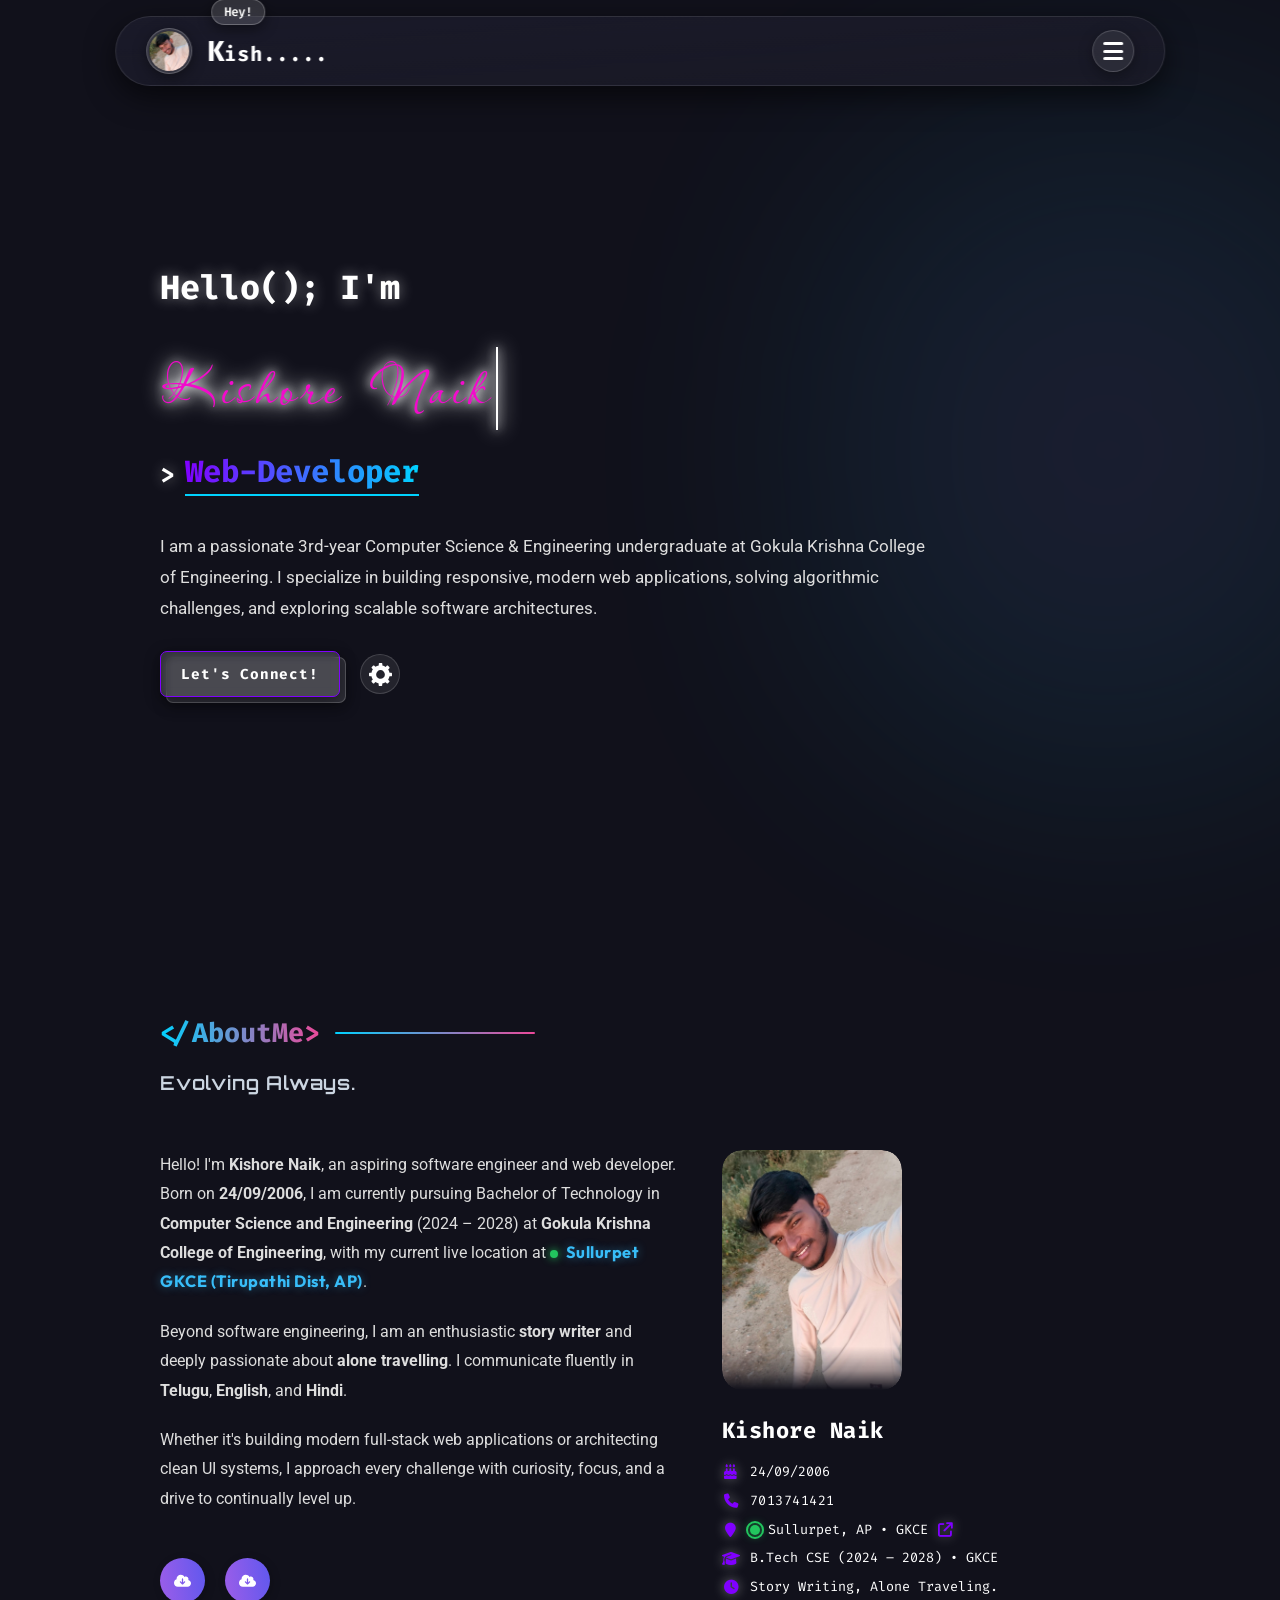
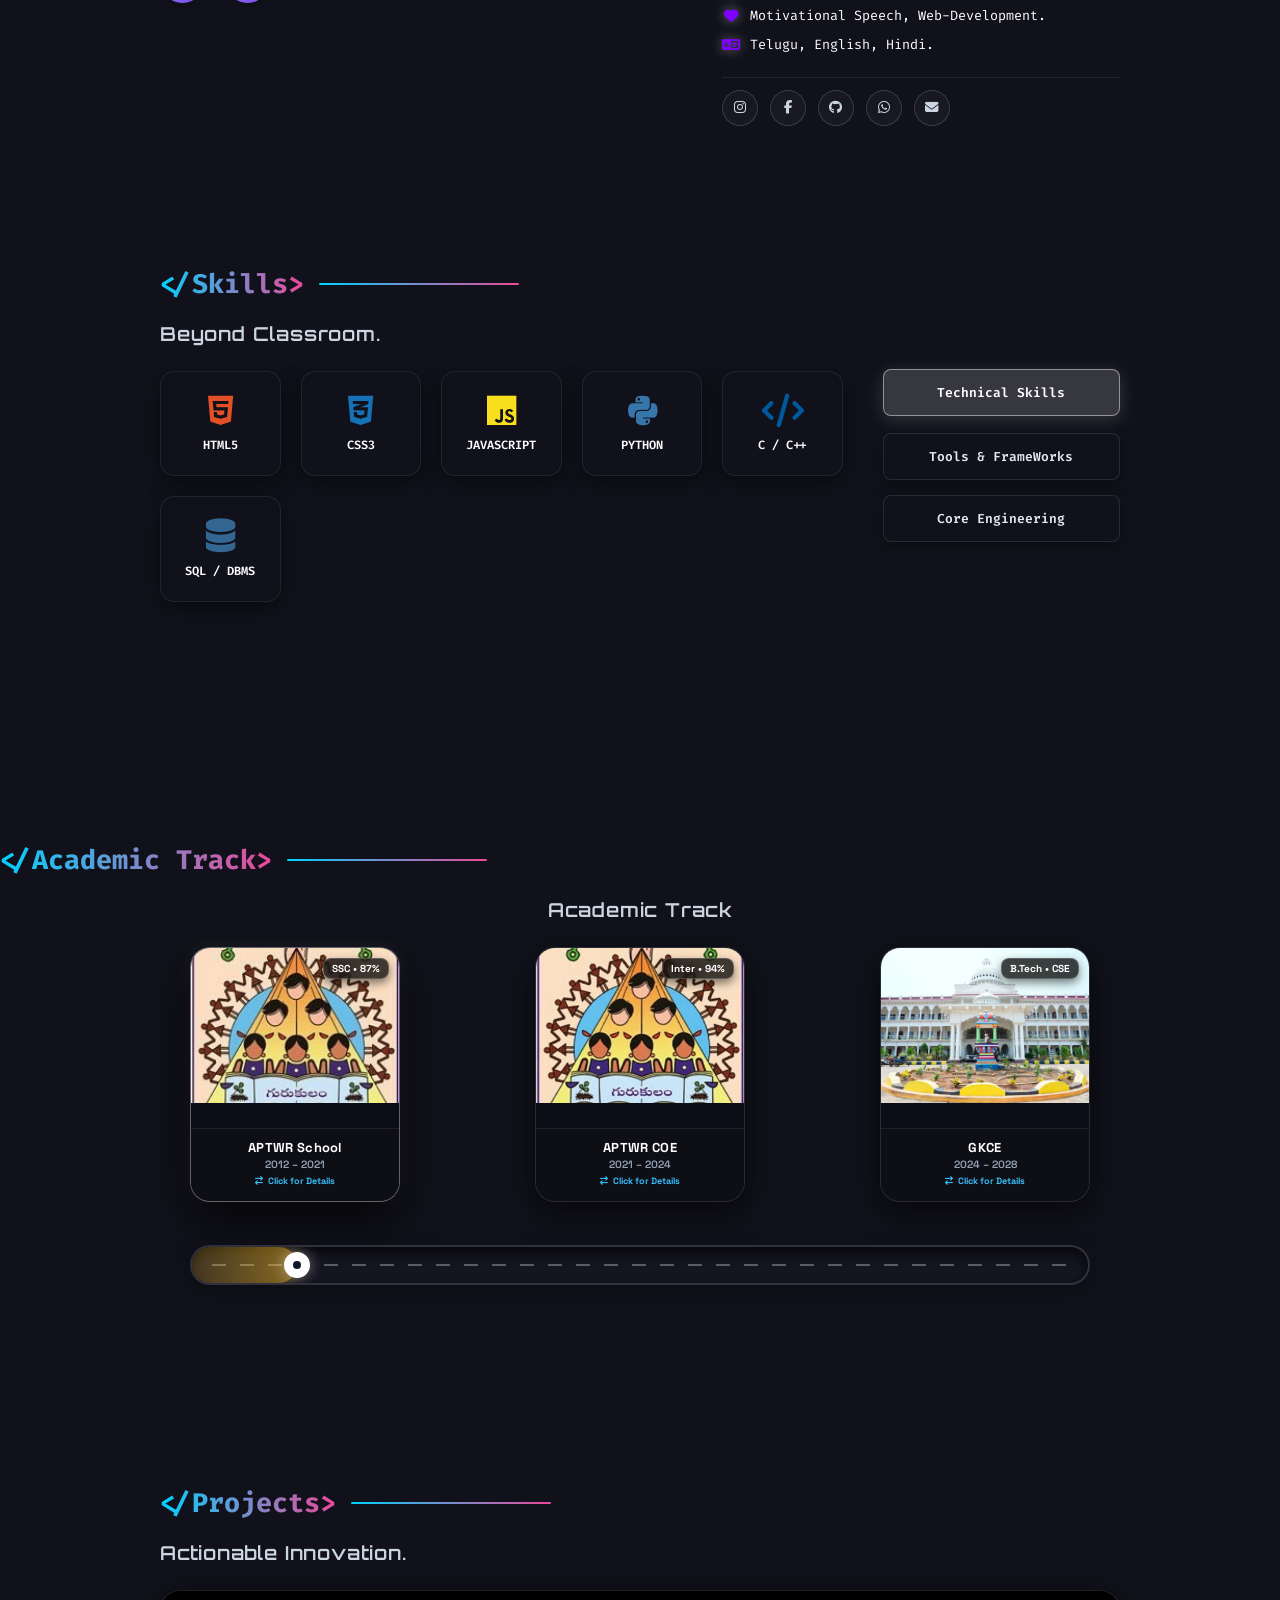
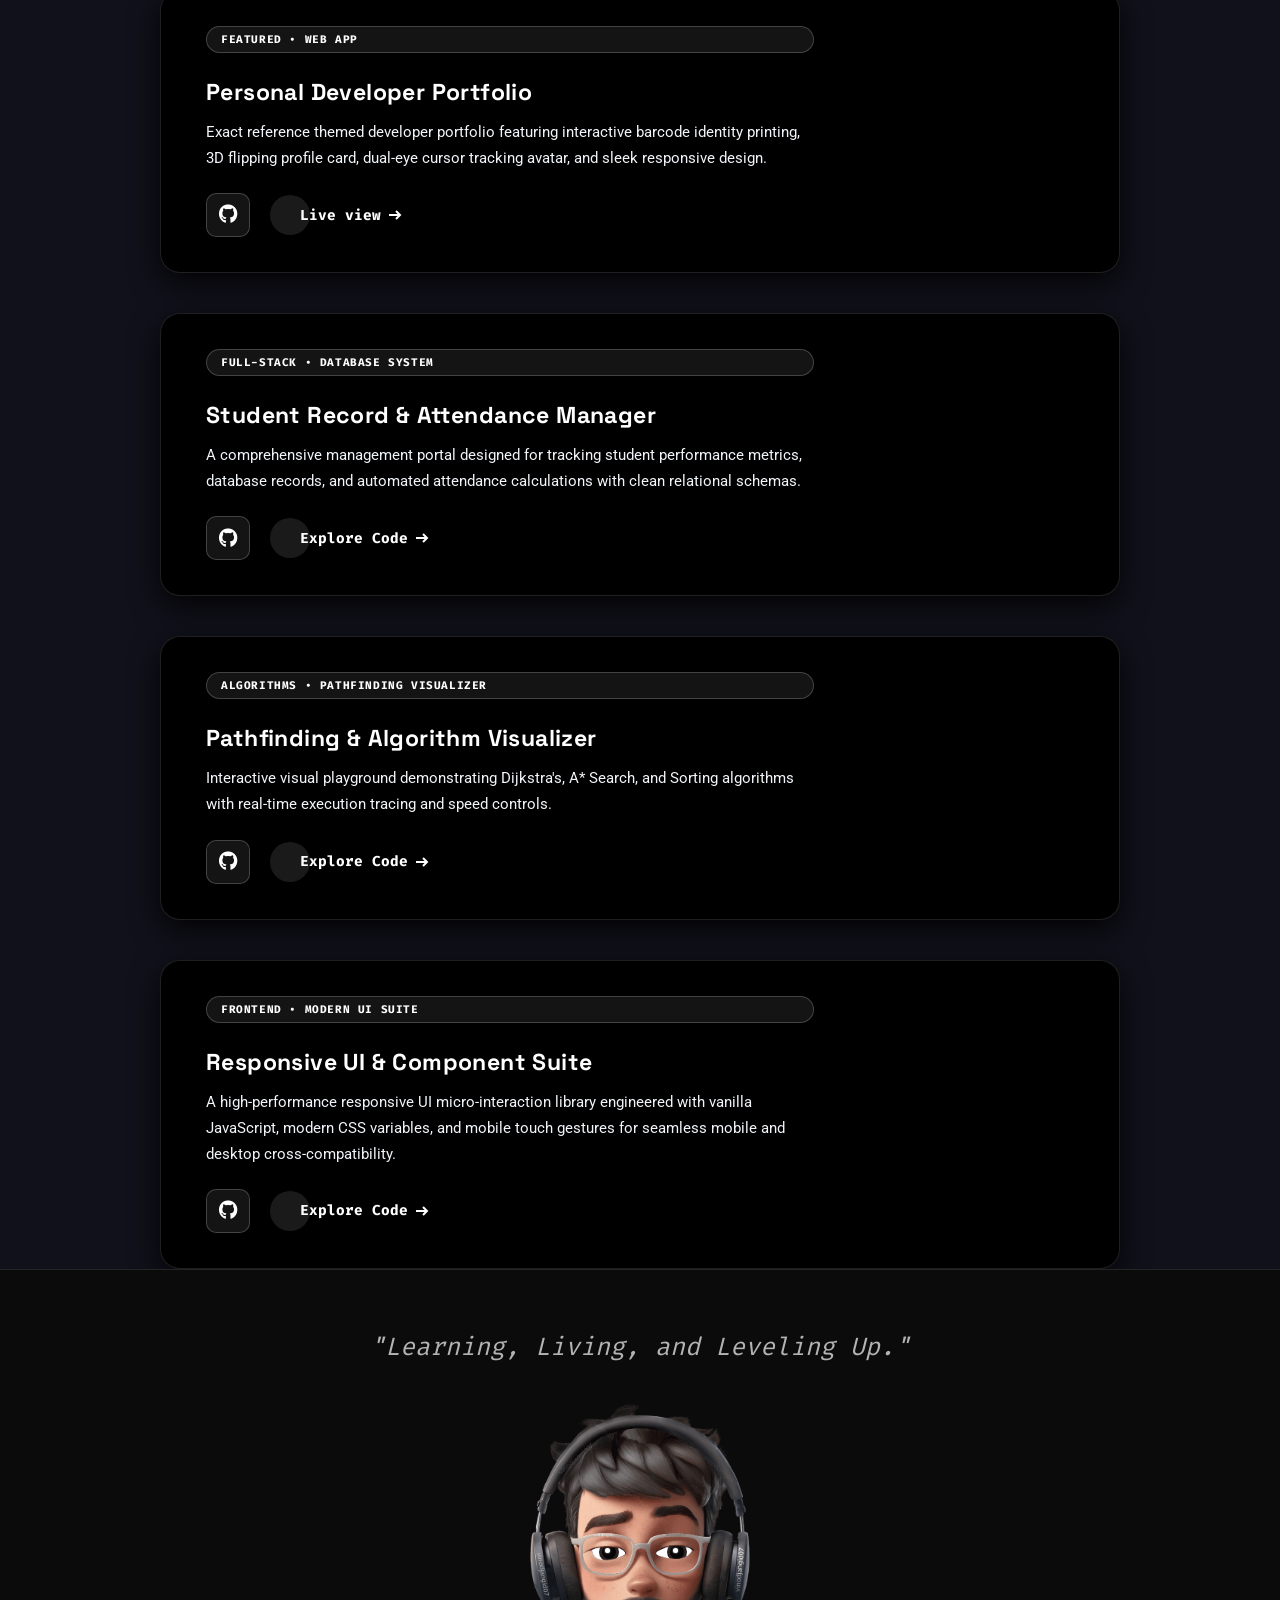
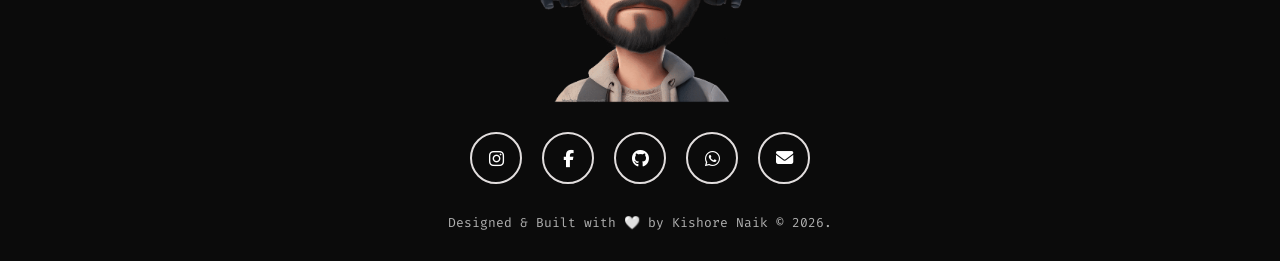
==== index.html @ 38b94d2c "fix: update Instagram handle and link to @kishorena1k" ====
<!DOCTYPE html>
<html lang="en">

<head>
  <meta charset="UTF-8">
  <meta http-equiv="X-UA-Compatible" content="IE=edge">
  <meta name="viewport" content="width=device-width, initial-scale=1.0">
  <title>Kishore | Portfolio</title>
  <meta name="description"
    content="Personal portfolio of Kishore Naik, 3rd Year B.Tech Computer Science & Engineering student at Gokula Krishna College of Engineering.">
  <meta name="author" content="Kishore Naik">
  <meta name="theme-color" content="#11111b">
  <meta name="msapplication-TileColor" content="#11111b">
  <meta name="msapplication-TileImage" content="assets/images/favicon-192x192.png">

  <!-- Mobile Home Screen & Web App Capabilities (iOS & Android) -->
  <meta name="apple-mobile-web-app-capable" content="yes">
  <meta name="apple-mobile-web-app-status-bar-style" content="black-translucent">
  <meta name="apple-mobile-web-app-title" content="Kishore">
  <meta name="mobile-web-app-capable" content="yes">
  <meta name="application-name" content="Kishore Naik">

  <!-- Full-Photo Favicon Suite & Web App Manifest -->
  <link rel="manifest" href="site.webmanifest">
  <link rel="icon" type="image/svg+xml" href="assets/images/favicon.svg?v=5.0">
  <link rel="icon" type="image/png" sizes="512x512" href="assets/images/favicon-512x512.png?v=5.0">
  <link rel="icon" type="image/png" sizes="192x192" href="assets/images/favicon-192x192.png?v=5.0">
  <link rel="icon" type="image/png" sizes="32x32" href="assets/images/favicon-32x32.png?v=5.0">
  <link rel="icon" type="image/png" sizes="16x16" href="assets/images/favicon-16x16.png?v=5.0">
  <link rel="apple-touch-icon" sizes="180x180" href="assets/images/apple-touch-icon.png?v=5.0">
  <link rel="apple-touch-icon-precomposed" href="assets/images/apple-touch-icon.png?v=5.0">
  <link rel="shortcut icon" href="favicon.ico?v=5.0">

  <!-- AOS (Animation On Scroll) CDN -->
  <link rel="stylesheet" href="https://unpkg.com/aos@next/dist/aos.css" />

  <!-- Google Fonts: Passions Conflict (Signature font), Fira Code, Orbitron, Roboto, Plus Jakarta Sans, Outfit, Space Grotesk -->
  <link rel="preconnect" href="https://fonts.googleapis.com">
  <link rel="preconnect" href="https://fonts.gstatic.com" crossorigin>
  <link
    href="https://fonts.googleapis.com/css2?family=Passions+Conflict&family=Fira+Code:wght@300;400;500;600;700&family=Orbitron:wght@500;700;800;900&family=Outfit:wght@400;500;600;700;800&family=Plus+Jakarta+Sans:wght@400;500;600;700;800&family=Roboto:wght@300;400;500;700&family=Space+Grotesk:wght@500;600;700;800&display=swap"
    rel="stylesheet">

  <!-- Font Awesome 6 Icons -->
  <link rel="stylesheet" href="https://cdnjs.cloudflare.com/ajax/libs/font-awesome/6.5.1/css/all.min.css"
    integrity="sha512-DTOQO9RWCH3ppGqcWaEA1BIZOC6xxalwEsw9c2QQeAIftl+Vegovlnee1c9QX4TctnWMn13TZye+giMm8e2LwA=="
    crossorigin="anonymous" referrerpolicy="no-referrer" />

  <!-- Main Stylesheet (Black Theme & Exact Animations) -->
  <link rel="stylesheet" href="css/style.css?v=3.5">
</head>

<body class="body">

  <!-- Ambient Light Blob -->
  <div class="blob"></div>

  <!-- ===================================================================
       1. HEADER & CAPSULE NAVBAR (Exact Reference Design)
       =================================================================== -->
  <header>
    <div class="navbar" id="navbar">
      <!-- Animated "Hey!" Badge -->
      <div class="hey">Hey!</div>

      <a href="#home" class="brand-wrapper" aria-label="Kishore Logo">
        <!-- Avatar Peek -->
        <div class="logo" tabindex="0">
          <div class="logo-top">
            <img src="assets/images/profile.jpg" onerror="this.onerror=null; this.src='assets/images/profile.svg'"
              alt="Kishore Naik" id="nav-avatar" />
          </div>
        </div>
        <!-- Exact Logo Typography: Kish..... -->
        <div class="kis">
          <big>K</big><small>ish.....</small>
        </div>
      </a>

      <!-- 3-Line Menu Option in Navbar (Click to Show Floating Options) -->
      <div class="nav-menu-btn" id="nav-menu-toggle" onclick="hamburgerMenu(event)" title="Open Navigation Menu"
        aria-label="Open Navigation Menu">
        <span></span>
        <span></span>
        <span></span>
      </div>
    </div>
  </header>

  <!-- Floating Mobile Navigation Menu & Backdrop -->
  <div class="mobile-nav-backdrop" id="mobile-nav-backdrop" onclick="hidemenubyli()"></div>
  <div class="mobiletogglemenu" id="mobiletogglemenu">
    <div class="floating-menu-card">
      <div class="floating-menu-header">
        <span class="floating-menu-pill"><i class="fa-solid fa-compass"></i> Quick Navigation</span>
        <button class="floating-close-btn" onclick="hidemenubyli()" aria-label="Close menu">&times;</button>
      </div>
      <ul class="mobile-navbar-tabs-ul" id="mobile-ul">
        <li class="mobile-navbar-tabs-li home activeThismobiletab" onclick="hidemenubyli()">
          <a href="#home">
            <span class="nav-item-icon"><i class="fa-solid fa-house"></i></span>
            <span class="nav-item-label">&#60;/Home&#62;</span>
          </a>
        </li>
        <li class="mobile-navbar-tabs-li about" onclick="hidemenubyli()">
          <a href="#about">
            <span class="nav-item-icon"><i class="fa-solid fa-user-astronaut"></i></span>
            <span class="nav-item-label">&#60;/About Me&#62;</span>
          </a>
        </li>
        <li class="mobile-navbar-tabs-li skills" onclick="hidemenubyli()">
          <a href="#skills">
            <span class="nav-item-icon"><i class="fa-solid fa-code"></i></span>
            <span class="nav-item-label">&#60;/Skills&#62;</span>
          </a>
        </li>
        <li class="mobile-navbar-tabs-li education" onclick="hidemenubyli()">
          <a href="#education">
            <span class="nav-item-icon"><i class="fa-solid fa-graduation-cap"></i></span>
            <span class="nav-item-label">&#60;/Academic Track&#62;</span>
          </a>
        </li>
        <li class="mobile-navbar-tabs-li projects" onclick="hidemenubyli()">
          <a href="#projects">
            <span class="nav-item-icon"><i class="fa-solid fa-laptop-code"></i></span>
            <span class="nav-item-label">&#60;/Projects&#62;</span>
          </a>
        </li>
      </ul>
    </div>
  </div>

  <!-- ===================================================================
       2. HERO SECTION & EXACT REFERENCE BARCODE PRINTING ANIMATION
       =================================================================== -->
  <main class="main">
    <section class="landing-page-container" id="home">
      <div class="text-content">
        <!-- Bouncy Jello Greeting -->
        <article id="hello-friend" data-aos="fade-up" data-aos-delay="0">
          <p class="jello">H</p>
          <p class="jello">e</p>
          <p class="jello">l</p>
          <p class="jello">l</p>
          <p class="jello">o</p>
          <p class="jello">(</p>
          <p class="jello">)</p>
          <p class="jello">;</p>
          &nbsp;
          <p class="jello">I</p>
          <p class="jello">'</p>
          <p class="jello">m</p>
        </article>

        <!-- AUTHENTIC HANDWRITTEN SIGNATURE PRINTING: "Kishore Naik" (No Barcode, Exact Glowing Style) -->
        <div class="signature-container immage-container" data-aos="fade-up" data-aos-delay="200" id="barcode-box"
          onclick="replaySignatureAnimation()" title="Click to replay signature printing">
          <div class="textt" id="barcode-print-text" data-text="Kishore Naik">Kishore Naik</div>
        </div>

        <!-- Dynamic Role Subtitle (Redundant name below barcode removed) -->
        <div class="role-subtitle-wrap" data-aos="fade-up" data-aos-delay="400">
          <span class="jello"
            style="font-family: 'Fira Code'; font-size: 2.6rem; font-weight: 700; color: var(--color-purple);">&gt;</span>
          <span id="typing-animation"></span>
        </div>

        <!-- Description Paragraph -->
        <p id="info-para" data-aos="fade-up" data-aos-delay="500">
          I am a passionate 3rd-year Computer Science &amp; Engineering undergraduate at Gokula Krishna College of
          Engineering.
          I specialize in building responsive, modern web applications, solving algorithmic challenges, and exploring
          scalable software architectures.
        </p>

        <!-- Action Row: Connect Button with Quick Connect Card & Exact Reference Setting Theme Toggle -->
        <div class="contact-btn-div" data-aos="fade-up" data-aos-delay="650">
          <div class="connect-action-wrapper" id="connect-wrapper">
            <button class="letsTalkBtn" id="letsTalkBtn" onclick="toggleConnectPopover(event)" aria-expanded="false"
              title="Let's Connect!">
              <p class="letsTalkBtn-text">Let's Connect!</p>
              <span class="letsTalkBtn-BG"></span>
            </button>

            <!-- Small Best Connect Card (Opens Right on Let's Connect) -->
            <div class="connect-popover-card" id="connect-popover" onclick="event.stopPropagation()">
              <div class="popover-header">
                <span class="popover-title"><i class="fa-solid fa-paper-plane"></i> Let's Connect</span>
                <span class="popover-close-btn" onclick="closeConnectPopover(event)" title="Close">&times;</span>
              </div>
              <div class="popover-links-grid">
                <a href="https://wa.me/917013741421" target="_blank" rel="noopener noreferrer"
                  class="popover-link-item link-whatsapp" title="WhatsApp: +91 7013741421">
                  <i class="fa-brands fa-whatsapp"></i>
                  <span>WhatsApp</span>
                </a>
                <a href="https://instagram.com/kishorena1k" target="_blank" rel="noopener noreferrer"
                  class="popover-link-item link-instagram" title="Instagram: @kishorena1k">
                  <i class="fa-brands fa-instagram"></i>
                  <span>Instagram</span>
                </a>
                <a href="mailto:kishorenaik2k06@gmail.com" class="popover-link-item link-email"
                  title="Email: kishorenaik2k06@gmail.com">
                  <i class="fa-solid fa-envelope"></i>
                  <span>Email</span>
                </a>
                <a href="https://github.com/kishorenaikb" target="_blank" rel="noopener noreferrer"
                  class="popover-link-item link-github" title="GitHub: kishorenaikb">
                  <i class="fa-brands fa-github"></i>
                  <span>GitHub</span>
                </a>
                <a href="tel:7013741421" class="popover-link-item link-call" title="Call: +91 7013741421">
                  <i class="fa-solid fa-phone"></i>
                  <span>Call</span>
                </a>
                <a href="https://facebook.com/1tsk1shorena1k" target="_blank" rel="noopener noreferrer"
                  class="popover-link-item link-facebook" title="Facebook: 1tsk1shorena1k">
                  <i class="fa-brands fa-facebook-f"></i>
                  <span>Facebook</span>
                </a>
              </div>
            </div>
          </div>

          <!-- Exact Reference Site Setting Container -->
          <div class="setting-container" id="setting-container">
            <input type="checkbox" id="switchforsetting" onclick="settingtoggle()" />

            <label for="switchforsetting" class="needtobeinvert" id="labelforsetting" tabindex="0"
              aria-label="Settings for appearance" title="Settings"></label>

            <!-- Small Moon Icon (White Theme Toggle Button) -->
            <div class="visualmodetogglebuttoncontainer" id="visualmodetogglebuttoncontainer">
              <input type="checkbox" id="switchforvisualmode" onclick="visualmode()" />
              <label for="switchforvisualmode" id="labelforvisualmode" tabindex="0" aria-label="Switch White Theme"
                title="Toggle White Theme"></label>
            </div>
          </div>
        </div>
      </div>
    </section>

    <!-- ===================================================================
         3. ABOUT ME & NATURAL BORDERLESS PROFILE SHOWCASE (MIXED WITH THEME)
         =================================================================== -->
    <section class="about-section-container" id="about" data-aos="fade-up">
      <div class="about-section">
        <div class="section-heading">
          <h2 class="section-heading-article">&#60;/AboutMe&#62;</h2>
          <p class="sectionHeadingP"></p>
        </div>
        <h1 class="big">Evolving Always.</h1>

        <div class="info-dp-section">
          <!-- Left Bio -->
          <div class="about-info">
            <p>
              Hello! I'm <strong>Kishore Naik</strong>, an aspiring software engineer and web developer. Born on
              <strong>24/09/2006</strong>, I am currently pursuing Bachelor of Technology in <strong>Computer Science
                and
                Engineering</strong> (2024 &ndash; 2028)
              at <strong>Gokula Krishna College of Engineering</strong>, with my current live location at <strong
                class="edu-loc-text"><span class="live-pulse-dot-inline" title="Live College Location"></span> Sullurpet
                GKCE (Tirupathi Dist, AP)</strong>.
            </p>
            <p>
              Beyond software engineering, I am an enthusiastic <strong>story writer</strong> and deeply passionate
              about <strong>alone travelling</strong>.
              I communicate fluently in <strong>Telugu</strong>, <strong>English</strong>, and <strong>Hindi</strong>.
            </p>
            <p>
              Whether it's building modern full-stack web applications or architecting clean UI systems, I approach
              every challenge with
              curiosity, focus, and a drive to continually level up.
            </p>

            <!-- Expanding Resume & A Tale Action Buttons Group -->
            <div class="resume-btns-group">
              <!-- Exact Expanding Resume Button -->
              <button class="resume-btn" id="resume-btn" onclick="openResume()" title="View Kishore's Resume">
                <div class="sign">
                  <svg viewBox="0 0 640 512">
                    <path
                      d="M144 480C64.5 480 0 415.5 0 336c0-62.8 40.2-116.2 96.2-135.9c-.1-2.7-.2-5.4-.2-8.1c0-88.4 71.6-160 160-160c59.3 0 111 32.2 138.7 80.2C409.9 102 428.3 96 448 96c53 0 96 43 96 96c0 12.2-2.3 23.8-6.4 34.6C596 238.4 640 290.1 640 352c0 70.7-57.3 128-128 128H144zm79-167l80 80c9.4 9.4 24.6 9.4 33.9 0l80-80c9.4-9.4 9.4-24.6 0-33.9s-24.6-9.4-33.9 0l-39 39V184c0-13.3-10.7-24-24-24s-24 10.7-24 24V318.1l-39-39c-9.4-9.4-24.6-9.4-33.9 0s-9.4 24.6 0 33.9z" />
                  </svg>
                </div>
                <div class="text">Resume</div>
              </button>

              <!-- Exact Expanding A Tale Button (Exact Same Reference Shape, Gradient & Interaction) -->
              <button class="resume-btn tale-btn" id="tale-btn" onclick="openTaleModal(event)"
                title="Read A Tale by Kishore Naik">
                <div class="sign">
                  <svg viewBox="0 0 640 512">
                    <path
                      d="M144 480C64.5 480 0 415.5 0 336c0-62.8 40.2-116.2 96.2-135.9c-.1-2.7-.2-5.4-.2-8.1c0-88.4 71.6-160 160-160c59.3 0 111 32.2 138.7 80.2C409.9 102 428.3 96 448 96c53 0 96 43 96 96c0 12.2-2.3 23.8-6.4 34.6C596 238.4 640 290.1 640 352c0 70.7-57.3 128-128 128H144zm79-167l80 80c9.4 9.4 24.6 9.4 33.9 0l80-80c9.4-9.4 9.4-24.6 0-33.9s-24.6-9.4-33.9 0l-39 39V184c0-13.3-10.7-24-24-24s-24 10.7-24 24V318.1l-39-39c-9.4-9.4-24.6-9.4-33.9 0s-9.4 24.6 0 33.9z" />
                  </svg>
                </div>
                <div class="text">A Tale</div>
              </button>
            </div>
          </div>

          <!-- Theme-Mixed Profile Showcase (Natural photo, no side boxes, clean rows without cards) -->
          <div class="theme-profile-wrap" data-aos="fade-up">
            <!-- Avatar DP without side boxes -->
            <div class="dp">
              <img src="assets/images/profile.jpg" onerror="this.onerror=null; this.src='assets/images/profile.svg'"
                alt="Kishore Naik" />
            </div>

            <div class="member-info profile-info-content">
              <h3 class="profile-name">Kishore Naik</h3>

              <!-- Profile Details List: Exact Same Structure as Reference Site (.prof ul li) -->
              <div class="prof">
                <ul>
                  <li>
                    <i class="fa fa-birthday-cake"></i>
                    <span>24/09/2006</span>
                  </li>
                  <li>
                    <i class="fa fa-phone"></i>
                    <a href="tel:7013741421" class="phone-link" title="Call Kishore Naik">7013741421</a>
                  </li>
                  <li>
                    <i class="fa fa-map-marker"></i>
                    <a href="https://maps.google.com/?q=Gokula+Krishna+College+of+Engineering+Sullurpet" target="_blank"
                      rel="noopener noreferrer" class="live-loc-link"
                      title="Open Gokula Krishna College of Engineering live location on Google Maps">
                      <span class="live-pulse-dot" title="Live College Location"></span>
                      Sullurpet, AP &bull; GKCE
                      <i class="fa-solid fa-arrow-up-right-from-square live-map-icon"></i>
                    </a>
                  </li>
                  <li>
                    <i class="fa fa-graduation-cap"></i>
                    <span>B.Tech CSE (2024 &ndash; 2028) &bull; GKCE</span>
                  </li>
                  <li>
                    <i class="fa fa-clock"></i>
                    <span>Story Writing, Alone Traveling.</span>
                  </li>
                  <li>
                    <i class="fa fa-heart"></i>
                    <span>Motivational Speech, Web-Development.</span>
                  </li>
                  <li>
                    <i class="fa fa-language"></i>
                    <span>Telugu, English, Hindi.</span>
                  </li>
                </ul>
              </div>

              <!-- Connect Socials Row -->
              <div class="profile-connect-row" id="profile-connect">
                <a href="https://instagram.com/kishorena1k" target="_blank" rel="noopener noreferrer"
                  title="Instagram: @kishorena1k">
                  <i class="fa-brands fa-instagram"></i>
                </a>
                <a href="https://facebook.com/1tsk1shorena1k" target="_blank" rel="noopener noreferrer"
                  title="Facebook: 1tsk1shorena1k">
                  <i class="fa-brands fa-facebook-f"></i>
                </a>
                <a href="https://github.com/kishorenaikb" target="_blank" rel="noopener noreferrer"
                  title="GitHub: kishorenaikb">
                  <i class="fa-brands fa-github"></i>
                </a>
                <a href="https://wa.me/917013741421" target="_blank" rel="noopener noreferrer"
                  title="WhatsApp: +91 7013741421">
                  <i class="fa-brands fa-whatsapp"></i>
                </a>
                <a href="mailto:kishorenaik2k06@gmail.com" title="Email: kishorenaik2k06@gmail.com">
                  <i class="fa-solid fa-envelope"></i>
                </a>
              </div>
            </div>
          </div>
        </div>
      </div>
    </section>

    <!-- ===================================================================
         4. SKILLS SECTION WITH EXACT SUBDIVISIONS & TOOLTIPS
         =================================================================== -->
    <section class="skills-section-container" id="skills">
      <div class="skills-section">
        <div class="section-heading" data-aos="fade-up">
          <h2 class="section-heading-article">&#60;/Skills&#62;</h2>
          <p class="sectionHeadingP"></p>
        </div>
        <h1 class="big" data-aos="fade-up">Beyond Classroom.</h1>

        <div class="skills-content" data-aos="fade-up">
          <!-- Skills Grid -->
          <div class="skills-grid">
            <!-- Programming Languages -->
            <div class="skill-category" id="programming-languages">
              <div class="skill-item">
                <i class="fa-brands fa-html5" style="color: #e34f26;"></i>
                <span class="tooltip">HTML5</span>
              </div>
              <div class="skill-item">
                <i class="fa-brands fa-css3-alt" style="color: #1572b6;"></i>
                <span class="tooltip">CSS3</span>
              </div>
              <div class="skill-item">
                <i class="fa-brands fa-js" style="color: #f7df1e;"></i>
                <span class="tooltip">JAVASCRIPT</span>
              </div>
              <div class="skill-item">
                <i class="fa-brands fa-python" style="color: #3776ab;"></i>
                <span class="tooltip">PYTHON</span>
              </div>
              <div class="skill-item">
                <i class="fa-solid fa-code" style="color: #00599c;"></i>
                <span class="tooltip">C / C++</span>
              </div>
              <div class="skill-item">
                <i class="fa-solid fa-database" style="color: #336791;"></i>
                <span class="tooltip">SQL / DBMS</span>
              </div>
            </div>

            <!-- Tools & Frameworks -->
            <div class="skill-category hidden" id="tools">
              <div class="skill-item">
                <i class="fa-brands fa-react" style="color: #61dafb;"></i>
                <span class="tooltip">REACT.JS</span>
              </div>
              <div class="skill-item">
                <i class="fa-solid fa-wind" style="color: #38bdf8;"></i>
                <span class="tooltip">TAILWIND</span>
              </div>
              <div class="skill-item">
                <i class="fa-brands fa-bootstrap" style="color: #7952b3;"></i>
                <span class="tooltip">BOOTSTRAP</span>
              </div>
              <div class="skill-item">
                <i class="fa-brands fa-git-alt" style="color: #f05032;"></i>
                <span class="tooltip">GIT</span>
              </div>
              <div class="skill-item">
                <i class="fa-brands fa-github" style="color: #24292e;"></i>
                <span class="tooltip">GITHUB</span>
              </div>
              <div class="skill-item">
                <i class="fa-solid fa-terminal" style="color: #007acc;"></i>
                <span class="tooltip">VS CODE</span>
              </div>
            </div>

            <!-- Core Engineering -->
            <div class="skill-category hidden" id="core-skills">
              <div class="skill-item">
                <i class="fa-solid fa-diagram-project" style="color: var(--color-purple);"></i>
                <span class="tooltip">DATA STRUCTURES</span>
              </div>
              <div class="skill-item">
                <i class="fa-solid fa-gears" style="color: var(--color-light-blue);"></i>
                <span class="tooltip">ALGORITHMS</span>
              </div>
              <div class="skill-item">
                <i class="fa-solid fa-network-wired" style="color: #10b981;"></i>
                <span class="tooltip">NETWORKS</span>
              </div>
              <div class="skill-item">
                <i class="fa-solid fa-mobile-screen" style="color: #ec4899;"></i>
                <span class="tooltip">RESPONSIVE UI</span>
              </div>
              <div class="skill-item">
                <i class="fa-solid fa-lightbulb" style="color: #f59e0b;"></i>
                <span class="tooltip">PROBLEM SOLVING</span>
              </div>
              <div class="skill-item">
                <i class="fa-solid fa-users" style="color: #8b5cf6;"></i>
                <span class="tooltip">TEAM COLLAB</span>
              </div>
            </div>
          </div>

          <!-- Subdivisions Buttons -->
          <div class="skills-subdivisions">
            <button class="skills-btn active" onclick="showSkills('programming-languages', this)">Technical
              Skills</button>
            <button class="skills-btn" onclick="showSkills('tools', this)">Tools &amp; FrameWorks</button>
            <button class="skills-btn" onclick="showSkills('core-skills', this)">Core Engineering</button>
          </div>
        </div>
      </div>
    </section>

    <!-- ===================================================================
         5. ACADEMIC TRACK WITH EXACT REFERENCE ROAD, HOUSES & MOVING CIRCLE
         =================================================================== -->
    <section class="skills-section-container" id="education">
      <div class="education-road">
        <div class="section-heading" data-aos="fade-up">
          <h2 class="section-heading-article">&#60;/Academic Track&#62;</h2>
          <p class="sectionHeadingP"></p>
        </div>
        <h1 class="big" data-aos="fade-up">Academic Track</h1>

        <!-- Houses (3D Flip Animated Cards: Full Size Photo Front -> Special Animation Click -> Same Dark Theme Details Back) -->
        <div class="house-container" data-aos="fade-up">
          <!-- House 1: SSC School (APTWR School Narasaraopet) -->
          <div class="house house-yellow active-house" id="house1" onclick="handleHouseClick('house1')">
            <div class="house-inner">
              <!-- Front Face: Shows Full Size Image -->
              <div class="house-face house-front">
                <div class="house-img-container">
                  <img src="assets/images/academic-school.jpg" alt="APTWR School Narasaraopet" class="house-full-image"
                    onerror="this.src='assets/images/ssc.svg'" />
                  <div class="house-img-badge">SSC &bull; 87%</div>
                </div>
                <div class="house-caption">
                  <div class="house-title">APTWR School</div>
                  <div class="house-period">2012 &ndash; 2021</div>
                  <div class="flip-hint"><i class="fa-solid fa-arrow-right-arrow-left"></i> Click for Details</div>
                </div>
              </div>

              <!-- Back Face: Shows Academic Details in Same Dark Theme -->
              <div class="house-face house-back">
                <span class="back-close-btn" onclick="flipBackHouse(event, 'house1')" title="Flip Back">&times;</span>
                <div class="overlay-tag">School</div>
                <h4 class="overlay-title">APTWR School</h4>
                <p class="overlay-duration">2012 &ndash; 2021</p>
                <p class="overlay-info">SSC &bull; <strong style="color: var(--accent-yellow);">87%</strong></p>
                <p class="overlay-place"><i class="fa-solid fa-location-dot"></i> Narasaraopet</p>
                <button class="view-academic-photo-btn"
                  onclick="openAcademicImageViewer(event, 'assets/images/academic-school.jpg', 'APTWR School Narasaraopet')">
                  <i class="fa-solid fa-expand"></i> View Full Photo
                </button>
              </div>
            </div>
          </div>

          <!-- House 2: Intermediate (APTWR COE) -->
          <div class="house house-pink" id="house2" onclick="handleHouseClick('house2')">
            <div class="house-inner">
              <!-- Front Face: Shows Full Size Image -->
              <div class="house-face house-front">
                <div class="house-img-container">
                  <img src="assets/images/academic-inter.jpg" alt="APTWR COE" class="house-full-image"
                    onerror="this.src='assets/images/intermediate.svg'" />
                  <div class="house-img-badge">Inter &bull; 94%</div>
                </div>
                <div class="house-caption">
                  <div class="house-title">APTWR COE</div>
                  <div class="house-period">2021 &ndash; 2024</div>
                  <div class="flip-hint"><i class="fa-solid fa-arrow-right-arrow-left"></i> Click for Details</div>
                </div>
              </div>

              <!-- Back Face: Shows Academic Details in Same Dark Theme -->
              <div class="house-face house-back">
                <span class="back-close-btn" onclick="flipBackHouse(event, 'house2')" title="Flip Back">&times;</span>
                <div class="overlay-tag">Intermediate</div>
                <h4 class="overlay-title">APTWR COE</h4>
                <p class="overlay-duration">2021 &ndash; 2024</p>
                <p class="overlay-info">MPC &bull; <strong style="color: var(--accent-pink);">94%</strong></p>
                <p class="overlay-place"><i class="fa-solid fa-location-dot"></i> Yerragondapalem</p>
                <button class="view-academic-photo-btn"
                  onclick="openAcademicImageViewer(event, 'assets/images/academic-inter.jpg', 'APTWR COE - Intermediate')">
                  <i class="fa-solid fa-expand"></i> View Full Photo
                </button>
              </div>
            </div>
          </div>

          <!-- House 3: B.Tech College (GKCE - Gokula Krishna College of Engineering) -->
          <div class="house house-blue" id="house3" onclick="handleHouseClick('house3')">
            <div class="house-inner">
              <!-- Front Face: Shows Full Size Image -->
              <div class="house-face house-front">
                <div class="house-img-container">
                  <img src="assets/images/academic-college.jpg" alt="Gokula Krishna College of Engineering"
                    class="house-full-image" onerror="this.src='assets/images/btech.svg'" />
                  <div class="house-img-badge">B.Tech &bull; CSE</div>
                </div>
                <div class="house-caption">
                  <div class="house-title">GKCE</div>
                  <div class="house-period">2024 &ndash; 2028</div>
                  <div class="flip-hint"><i class="fa-solid fa-arrow-right-arrow-left"></i> Click for Details</div>
                </div>
              </div>

              <!-- Back Face: Shows Academic Details in Same Dark Theme -->
              <div class="house-face house-back">
                <span class="back-close-btn" onclick="flipBackHouse(event, 'house3')" title="Flip Back">&times;</span>
                <div class="overlay-tag">B.Tech</div>
                <h4 class="overlay-title">GKCE</h4>
                <p class="overlay-duration">2024 &ndash; 2028</p>
                <p class="overlay-info">CSE &bull; <strong style="color: var(--accent-blue);">Current</strong></p>
                <p class="overlay-place"><i class="fa-solid fa-location-dot"></i> Sullurpet, AP</p>
                <button class="view-academic-photo-btn"
                  onclick="openAcademicImageViewer(event, 'assets/images/academic-college.jpg', 'GKCE - Gokula Krishna College of Engineering')">
                  <i class="fa-solid fa-expand"></i> View Full Photo
                </button>
              </div>
            </div>
          </div>
        </div>

        <!-- Road with Moving Circle & Progress Indicator -->
        <div class="road" id="academic-road" data-aos="fade-up">
          <div class="road-progress" id="road-progress"></div>
          <div class="moving-circle" id="moving-circle"></div>
        </div>
      </div>
    </section>

    <!-- ===================================================================
         6. PROJECTS SECTION (Reference Site Box & Button Styles)
         =================================================================== -->
    <section class="projects-section-container" id="projects">
      <div class="projects-section-div">
        <div class="section-heading" data-aos="fade-up">
          <h2 class="section-heading-article">&#60;/Projects&#62;</h2>
          <p class="sectionHeadingP"></p>
        </div>
        <h1 class="big" data-aos="fade-up">Actionable Innovation.</h1>

        <div class="project-boxes-div">
          <!-- Project 1 -->
          <div class="project-box-wrapper" data-aos="fade-up">
            <div class="project-box">
              <div class="info-div">
                <span class="project-tag">Featured &bull; Web App</span>
                <article class="ProjectHeading">Personal Developer Portfolio</article>
                <p class="ProjectDescription">
                  Exact reference themed developer portfolio featuring interactive barcode identity printing,
                  3D flipping profile card, dual-eye cursor tracking avatar, and sleek responsive design.
                </p>
                <div class="project-buttons">
                  <a href="https://github.com/your-kishorenaikb" target="_blank" rel="noopener noreferrer"
                    class="github-redirect" aria-label="GitHub Source">
                    <i class="fa-brands fa-github"></i>
                  </a>
                  <a href="#home" class="cta">
                    <span>Live view</span>
                    <svg viewBox="0 0 13 10" height="10px" width="15px">
                      <path d="M1,5 L11,5"></path>
                      <polyline points="8 1 12 5 8 9"></polyline>
                    </svg>
                  </a>
                </div>
              </div>
            </div>
          </div>

          <!-- Project 2 -->
          <div class="project-box-wrapper" data-aos="fade-up">
            <div class="project-box">
              <div class="info-div">
                <span class="project-tag">Full-Stack &bull; Database System</span>
                <article class="ProjectHeading">Student Record &amp; Attendance Manager</article>
                <p class="ProjectDescription">
                  A comprehensive management portal designed for tracking student performance metrics, database records,
                  and automated attendance calculations with clean relational schemas.
                </p>
                <div class="project-buttons">
                  <a href="https://github.com/your-kishorenaikb" target="_blank" rel="noopener noreferrer"
                    class="github-redirect" aria-label="GitHub Source">
                    <i class="fa-brands fa-github"></i>
                  </a>
                  <a href="https://github.com/your-kishorenaikb" target="_blank" rel="noopener noreferrer" class="cta">
                    <span>Explore Code</span>
                    <svg viewBox="0 0 13 10" height="10px" width="15px">
                      <path d="M1,5 L11,5"></path>
                      <polyline points="8 1 12 5 8 9"></polyline>
                    </svg>
                  </a>
                </div>
              </div>
            </div>
          </div>

          <!-- Project 3 -->
          <div class="project-box-wrapper" data-aos="fade-up">
            <div class="project-box">
              <div class="info-div">
                <span class="project-tag">Algorithms &bull; Pathfinding Visualizer</span>
                <article class="ProjectHeading">Pathfinding &amp; Algorithm Visualizer</article>
                <p class="ProjectDescription">
                  Interactive visual playground demonstrating Dijkstra's, A* Search, and Sorting algorithms with
                  real-time execution tracing and speed controls.
                </p>
                <div class="project-buttons">
                  <a href="https://github.com/your-kishorenaikb" target="_blank" rel="noopener noreferrer"
                    class="github-redirect" aria-label="GitHub Source">
                    <i class="fa-brands fa-github"></i>
                  </a>
                  <a href="https://github.com/your-kishorenaikb" target="_blank" rel="noopener noreferrer" class="cta">
                    <span>Explore Code</span>
                    <svg viewBox="0 0 13 10" height="10px" width="15px">
                      <path d="M1,5 L11,5"></path>
                      <polyline points="8 1 12 5 8 9"></polyline>
                    </svg>
                  </a>
                </div>
              </div>
            </div>
          </div>

          <!-- Project 4 -->
          <div class="project-box-wrapper" data-aos="fade-up">
            <div class="project-box">
              <div class="info-div">
                <span class="project-tag">Frontend &bull; Modern UI Suite</span>
                <article class="ProjectHeading">Responsive UI &amp; Component Suite</article>
                <p class="ProjectDescription">
                  A high-performance responsive UI micro-interaction library engineered with vanilla JavaScript, modern
                  CSS variables,
                  and mobile touch gestures for seamless mobile and desktop cross-compatibility.
                </p>
                <div class="project-buttons">
                  <a href="https://github.com/your-kishorenaikb" target="_blank" rel="noopener noreferrer"
                    class="github-redirect" aria-label="GitHub Source">
                    <i class="fa-brands fa-github"></i>
                  </a>
                  <a href="https://github.com/your-kishorenaikb" target="_blank" rel="noopener noreferrer" class="cta">
                    <span>Explore Code</span>
                    <svg viewBox="0 0 13 10" height="10px" width="15px">
                      <path d="M1,5 L11,5"></path>
                      <polyline points="8 1 12 5 8 9"></polyline>
                    </svg>
                  </a>
                </div>
              </div>
            </div>
          </div>
        </div>
      </div>
    </section>
  </main>

  <!-- ===================================================================
       7. FOOTER WITH EXACT TRACKING PUPILS & VERTICAL BACK-TO-TOP BUTTON
       =================================================================== -->
  <footer id="footer">
    <!-- EXACT REFERENCE VERTICAL BACK TO TOP BUTTON -->
    <button id="backtotopbutton" onclick="scrolltoTopfunction()" aria-label="Back to top">
      <article>&#8592;BACK TO TOP</article>
    </button>

    <div class="footercontainer">
      <div class="two-words">
        <article>"Learning, Living, and Leveling Up."</article>
      </div>

      <!-- Character Avatar Image in Center (Stationary Character, Only Eyes Track Clicks/Cursor) -->
      <div class="footer-avatar-container" data-aos="fade-up" title="Click anywhere to see my eyes look!">
        <img src="assets/images/footer-avatar.png" alt="Kishore Naik Avatar" class="footer-avatar-img"
          id="footer-wala-avatar" />
        <div class="footer-avatar-face">
          <div class="footer-avatar-eye footer-left-eye">
            <div class="footer-pupil"></div>
          </div>
          <div class="footer-avatar-eye footer-right-eye">
            <div class="footer-pupil"></div>
          </div>
        </div>
      </div>

      <!-- Social Media Buttons -->
      <div class="social-media-container">
        <a href="https://instagram.com/kishorena1k" target="_blank" rel="noopener noreferrer"
          title="Instagram: @kishorena1k">
          <i class="fa-brands fa-instagram"></i>
        </a>
        <a href="https://facebook.com/1tsk1shorena1k" target="_blank" rel="noopener noreferrer"
          title="Facebook: 1tsk1shorena1k">
          <i class="fa-brands fa-facebook-f"></i>
        </a>
        <a href="https://github.com/kishorenaikb" target="_blank" rel="noopener noreferrer"
          title="GitHub: kishorenaikb">
          <i class="fa-brands fa-github"></i>
        </a>
        <a href="https://wa.me/917013741421" target="_blank" rel="noopener noreferrer" title="WhatsApp: +91 7013741421">
          <i class="fa-brands fa-whatsapp"></i>
        </a>
        <a href="mailto:kishorenaik2k06@gmail.com" title="Email: kishorenaik2k06@gmail.com">
          <i class="fa-solid fa-envelope"></i>
        </a>
      </div>

      <div class="footer-bottom">
        <article>
          Designed &amp; Built with &#129293; by Kishore Naik &#169; 2026.
        </article>
      </div>
    </div>
  </footer>


  <!-- Interactive A Tale Story Modal Dialog (Displays on clicking A Tale button) -->
  <div class="settings-modal-overlay" id="tale-modal" onclick="closeTaleOnOverlay(event)">
    <div class="tale-modal-content">
      <div class="tale-modal-header">
        <div class="tale-title-wrap">
          <span class="tale-badge"><i class="fa-solid fa-book-open"></i> A Tale</span>
          <h2 class="tale-headline">The Solitary Voyager &amp; The Open Road</h2>
          <span class="tale-author">Written by <strong>Kishore Naik</strong> &bull; Sullurpet, Tirupathi Dist, AP</span>
        </div>
        <button class="settings-close-btn" onclick="closeTaleModal(event)" aria-label="Close A Tale">&times;</button>
      </div>

      <div class="tale-modal-body">
        <div class="tale-quote-box">
          <i class="fa-solid fa-quote-left tale-quote-icon"></i>
          <p class="tale-quote-text">
            There is a quiet rhythm to solitude that you only discover when you leave familiar horizons behind.
            Traveling alone through winding roads, misty dawns, and quiet station platforms teaches you to listen—not
            just to the bustling world outside, but to the whispers of your own thoughts.
          </p>
        </div>

        <div class="tale-narrative">
          <p>
            Every journey becomes a canvas. From the serene landscapes of Andhra Pradesh to distant crossroads,
            each forgotten path holds an untold story. Sitting under twilight skies with a notebook in hand,
            observing strangers whose lives briefly intersect with mine, I find words that mirror real emotion:
            courage, wanderlust, and endless curiosity.
          </p>
          <p>
            Code teaches me logic, syntax, and structure—but story writing and solo travel teach me humanity and life.
            Together, they shape who I am: an engineer with an analytical mind, and a wanderer with a storyteller's
            soul.
          </p>
        </div>

        <div class="tale-tags-row">
          <span class="tale-tag"><i class="fa-solid fa-pen-nib"></i> Story Writing</span>
          <span class="tale-tag"><i class="fa-solid fa-compass"></i> Alone Travelling</span>
          <span class="tale-tag"><i class="fa-solid fa-location-dot"></i> Sullurpet, AP</span>
          <span class="tale-tag"><i class="fa-solid fa-heart"></i> Evolving Always</span>
        </div>
      </div>

      <div class="tale-modal-footer">
        <button class="tale-action-btn" onclick="closeTaleModal(event)">
          <i class="fa-solid fa-circle-check"></i> Close Tale
        </button>
      </div>
    </div>

    <!-- Academic Full Picture Lightbox Modal ("View Small Big") -->
    <div class="settings-modal-overlay" id="academic-image-modal" onclick="closeAcademicImageViewerOnOverlay(event)">
      <div class="academic-modal-content">
        <div class="academic-modal-header">
          <h3 class="academic-modal-title" id="academic-modal-title">Institution Photo</h3>
          <button class="settings-close-btn" onclick="closeAcademicImageViewer(event)"
            aria-label="Close photo">&times;</button>
        </div>
        <div class="academic-modal-body">
          <img src="" alt="Full view" id="academic-modal-img" class="academic-full-img" />
        </div>
      </div>
    </div>

    <!-- AOS Script CDN -->
    <script src="https://unpkg.com/aos@next/dist/aos.js"></script>

    <!-- Interactive JavaScript Engine -->
    <script src="js/main.js?v=3.5"></script>
</body>

</html>
---- css/style.css ----
/**
 * ===================================================================
 * KISHORE NAIK - PORTFOLIO STYLESHEET
 * BLACK THEME WITH MULTI-COLOR ACCENT CARDS (Blue, Pink, White, Yellow)
 * EXACT REFERENCE ANIMATIONS & RESPONSIVE PERFECTION
 * Source: https://kishore-portfolio-site.netlify.app/
 * ===================================================================
 */

@import url('https://fonts.googleapis.com/css2?family=Fira+Code:wght@300;400;500;600;700&family=Orbitron:wght@500;700;800;900&family=Roboto:wght@300;400;500;700&display=swap');

/* Global Reset */
* {
  box-sizing: border-box;
  margin: 0;
  padding: 0;
  -webkit-tap-highlight-color: transparent;
}

html {
  font-size: 62.5%;
  scroll-behavior: smooth;
  text-rendering: optimizeLegibility;
  -webkit-font-smoothing: antialiased;
}

/* Reference Site Theme Variables (Black Theme) */
:root {
  --color-white: #ffffff;
  --color-black: #000000;
  --color-dark-mode: #11111b;
  /* Exact reference dark background */
  --color-card-bg: #1a1a29;
  --color-ddd-color: #dddddd;
  --color-gray: #c4c4c4;

  /* Accent Colors Requested by User */
  --accent-blue: #00d2ff;
  --accent-blue-glow: rgba(0, 210, 255, 0.4);
  --accent-pink: #ec4899;
  --accent-pink-glow: rgba(236, 72, 153, 0.4);
  --accent-yellow: #fbbf24;
  --accent-yellow-glow: rgba(251, 191, 36, 0.4);
  --accent-white: #ffffff;
  --accent-white-glow: rgba(255, 255, 255, 0.35);

  --color-purple: #8000ff;
  --color-light-purple: #cf59e6;
  --static-heading-gradient-blue: #00d2ff;
  --static-heading-gradient-pink: #ec4899;
  --glow-purple: 0 0 25px rgba(128, 0, 255, 0.6), 0 0 50px rgba(128, 0, 255, 0.3);
  --glow-cyan: 0 0 25px rgba(0, 210, 255, 0.6), 0 0 50px rgba(0, 210, 255, 0.3);
}

body {
  background-color: var(--color-dark-mode);
  color: var(--color-white);
  font-family: 'Roboto', -apple-system, BlinkMacSystemFont, Segoe UI, sans-serif;
  overflow-x: hidden;
}

body.stopscrolling {
  overflow: hidden;
}

/* Typography Helpers */
#hello-friend,
.footer-bottom article,
.getintouch-heading article,
.language-speak article,
.two-words article,
.kis,
.hey,
.skills-btn,
.section-heading-article,
.projects-heading-article,
.house-title,
.house-percentage,
.education-details p,
.mobile-navbar-tabs-li a,
.project-tag {
  font-family: 'Fira Code', monospace;
}

/* Custom Scrollbar */
::-webkit-scrollbar {
  width: 7px;
}

::-webkit-scrollbar-track {
  background: #0a0a10;
}

::-webkit-scrollbar-thumb {
  background-color: var(--color-purple);
  border-radius: 4px;
}

/* Ambient Background Blob */
.blob {
  position: absolute;
  right: -10%;
  top: 0;
  background: radial-gradient(circle, rgba(207, 89, 230, 0.2) 0%, rgba(0, 210, 255, 0.18) 50%, transparent 75%);
  width: 600px;
  height: 100vh;
  filter: blur(120px);
  opacity: 0.5;
  pointer-events: none;
  animation: 3s linear infinite alternate-reverse breath;
  z-index: 0;
}

@keyframes breath {
  from {
    opacity: 0.3;
    transform: scale(0.95);
  }

  to {
    opacity: 0.7;
    transform: scale(1.1);
  }
}

/* ===================================================================
   1. HEADER & CAPSULE NAVBAR (Shows Kishore Naik + 3-Line Menu Only)
   =================================================================== */
header {
  width: 100%;
  height: 90px;
  display: flex;
  align-items: center;
  justify-content: center;
  position: relative;
  z-index: 999;
}

.navbar {
  background-image: linear-gradient(to bottom right, #1a1a29, rgba(27, 27, 40, 0.8));
  backdrop-filter: blur(15px);
  -webkit-backdrop-filter: blur(15px);
  height: 70px;
  width: 82%;
  max-width: 1100px;
  padding: 0 30px;
  display: flex;
  align-items: center;
  justify-content: space-between;
  border: 1px solid rgba(255, 255, 255, 0.1);
  border-radius: 50px;
  box-shadow: 0 10px 30px rgba(0, 0, 0, 0.6);
  position: fixed;
  top: 16px;
  left: 50%;
  transform: translateX(-50%);
  transition: all 0.3s ease;
  z-index: 9999;
}

.brand-wrapper {
  display: flex;
  align-items: center;
  gap: 15px;
  text-decoration: none;
}

/* Reference Hey! Badge Popup Animation */
.hey {
  color: #fff;
  position: absolute;
  font-size: 1.3rem;
  font-weight: 600;
  background: rgba(255, 255, 255, 0.14);
  backdrop-filter: blur(8px);
  -webkit-backdrop-filter: blur(8px);
  border: 1px solid rgba(255, 255, 255, 0.25);
  padding: 4px 12px;
  border-radius: 20px;
  left: 95px;
  bottom: 60px;
  box-shadow: 0 4px 14px rgba(0, 0, 0, 0.45);
  pointer-events: none;
  animation: 3s infinite ease-in-out pop-up;
}

@keyframes pop-up {

  0%,
  100% {
    transform: translateY(0) scale(1);
    opacity: 0.9;
  }

  50% {
    transform: translateY(-6px) scale(1.1);
    opacity: 1;
  }
}

/* Reference Avatar Peek */
.logo {
  width: 46px;
  height: 46px;
  position: relative;
  display: flex;
  align-items: center;
  justify-content: center;
  border-radius: 50%;
  padding: 2px;
  background: rgba(255, 255, 255, 0.12);
  border: 1px solid rgba(255, 255, 255, 0.22);
  box-shadow: 0 4px 14px rgba(0, 0, 0, 0.4);
  transition: transform 0.4s cubic-bezier(0.175, 0.885, 0.32, 1.275), border-color 0.3s ease, box-shadow 0.3s ease;
}

.logo:hover {
  transform: scale(1.08) rotate(4deg);
  border-color: rgba(255, 255, 255, 0.5);
  box-shadow: 0 4px 18px rgba(255, 255, 255, 0.15);
}

.logo-top {
  width: 100%;
  height: 100%;
  border-radius: 50%;
  overflow: hidden;
  background: #11111b;
}

.logo-top img {
  width: 100%;
  height: 100%;
  object-fit: cover;
  object-position: center 15%;
}

/* Brand Text: Shows Kish..... */
.kis {
  color: #ffffff;
  font-size: 2.3rem;
  font-weight: 700;
  display: flex;
  align-items: baseline;
  letter-spacing: -0.5px;
}

.kis big {
  font-size: 3.0rem;
  color: #ffffff;
  font-weight: 800;
}

.kis small {
  font-size: 2.1rem;
  color: #ffffff;
  font-weight: 700;
  letter-spacing: 1px;
}

/* 3-Line Menu Button in Top Navbar - Instant Zero-Lag Touch & Click */
.nav-menu-btn {
  display: flex;
  flex-direction: column;
  justify-content: center;
  align-items: center;
  gap: 5px;
  width: 42px;
  height: 42px;
  border-radius: 50%;
  background: rgba(255, 255, 255, 0.08);
  border: 1px solid rgba(255, 255, 255, 0.18);
  cursor: pointer;
  touch-action: manipulation;
  -webkit-tap-highlight-color: transparent;
  user-select: none;
  transition: transform 0.2s cubic-bezier(0.22, 1, 0.36, 1), background-color 0.15s ease, border-color 0.15s ease, box-shadow 0.15s ease;
  box-shadow: 0 4px 14px rgba(0, 0, 0, 0.35);
}

.nav-menu-btn span {
  display: block;
  width: 20px;
  height: 2.5px;
  background-color: #ffffff;
  border-radius: 2px;
  transition: transform 0.22s cubic-bezier(0.22, 1, 0.36, 1), opacity 0.16s ease, background-color 0.16s ease;
  will-change: transform, opacity;
  transform-origin: center;
}

.nav-menu-btn:hover {
  background: rgba(56, 189, 248, 0.16);
  border-color: #38bdf8;
  box-shadow: 0 0 16px rgba(56, 189, 248, 0.45);
}

.nav-menu-btn:active {
  transform: scale(0.92);
}

.nav-menu-btn.active {
  background: rgba(56, 189, 248, 0.22);
  border-color: #38bdf8;
  box-shadow: 0 0 18px rgba(56, 189, 248, 0.55);
}

.nav-menu-btn.active span:nth-child(1) {
  transform: translate3d(0, 7.5px, 0) rotate(45deg);
  background-color: #38bdf8;
}

.nav-menu-btn.active span:nth-child(2) {
  opacity: 0;
  transform: scaleX(0);
}

.nav-menu-btn.active span:nth-child(3) {
  transform: translate3d(0, -7.5px, 0) rotate(-45deg);
  background-color: #38bdf8;
}

/* ===================================================================
   FLOATING MOBILE NAVIGATION MENU (Zero-Lag Fluid Card Flow from 3 Lines)
   =================================================================== */
/* Semi-transparent Light Backdrop */
.mobile-nav-backdrop {
  position: fixed;
  inset: 0;
  width: 100%;
  height: 100vh;
  background: rgba(0, 0, 0, 0.55);
  backdrop-filter: blur(4px);
  -webkit-backdrop-filter: blur(4px);
  z-index: 9995;
  opacity: 0;
  pointer-events: none;
  visibility: hidden;
  will-change: opacity;
  transition: opacity 0.2s ease, visibility 0.2s ease;
  touch-action: none;
}

.mobile-nav-backdrop.show-backdrop {
  opacity: 1;
  visibility: visible;
  pointer-events: auto;
}

/* Floating Navigation Capsule Menu - Flowing Out Directly from the 3 Lines */
.mobiletogglemenu {
  position: fixed;
  top: 88px;
  right: calc(9% + 15px);
  width: calc(100% - 32px);
  max-width: 380px;
  z-index: 9998;
  opacity: 0;
  visibility: hidden;
  pointer-events: none;
  will-change: transform, opacity;
  transform: translate3d(0, -10px, 0) scale(0.95);
  transform-origin: top right;
  transition: transform 0.22s cubic-bezier(0.16, 1, 0.3, 1),
              opacity 0.18s cubic-bezier(0.16, 1, 0.3, 1),
              visibility 0.18s cubic-bezier(0.16, 1, 0.3, 1);
  contain: layout paint;
}

@media (min-width: 1100px) {
  .mobiletogglemenu {
    top: 92px;
    right: calc((100vw - 1100px) / 2 + 15px);
    transform-origin: calc(100% - 36px) 0;
  }
}

@media (max-width: 768px) {
  .mobiletogglemenu {
    top: 66px;
    right: 14px;
    width: calc(100% - 28px);
    max-width: 360px;
    transform-origin: calc(100% - 22px) 0;
  }
}

.mobiletogglemenu.show-toggle-menu {
  opacity: 1;
  visibility: visible;
  pointer-events: auto;
  transform: translate3d(0, 0, 0) scale(1);
}

/* Floating Glass Card with Pointer Notch Aligning to the 3 Lines */
.floating-menu-card {
  position: relative;
  background: linear-gradient(155deg, rgba(18, 18, 28, 0.98), rgba(10, 10, 18, 0.99));
  border: 1px solid rgba(56, 189, 248, 0.22);
  border-radius: 20px;
  box-shadow: 0 16px 48px rgba(0, 0, 0, 0.75), 0 0 24px rgba(0, 210, 255, 0.1);
  padding: 12px 14px 16px;
  display: flex;
  flex-direction: column;
  gap: 8px;
  transform: translateZ(0);
  -webkit-backface-visibility: hidden;
  backface-visibility: hidden;
}

.floating-menu-card::before {
  content: "";
  position: absolute;
  top: -6px;
  right: 30px;
  width: 12px;
  height: 12px;
  background: #11111d;
  border-left: 1px solid rgba(56, 189, 248, 0.28);
  border-top: 1px solid rgba(56, 189, 248, 0.28);
  transform: rotate(45deg);
  z-index: 1;
}

@media (max-width: 768px) {
  .floating-menu-card::before {
    right: 20px;
  }
}

/* Header with Badge & Close Button */
.floating-menu-header {
  display: flex;
  align-items: center;
  justify-content: space-between;
  padding: 0 4px 8px 4px;
  border-bottom: 1px solid rgba(255, 255, 255, 0.08);
}

.floating-menu-pill {
  font-family: 'Space Grotesk', -apple-system, BlinkMacSystemFont, sans-serif;
  font-size: 1.1rem;
  font-weight: 700;
  color: #ffffff;
  display: flex;
  align-items: center;
  gap: 8px;
  background: rgba(255, 255, 255, 0.07);
  padding: 4px 12px;
  border-radius: 20px;
  border: 1px solid rgba(255, 255, 255, 0.12);
  letter-spacing: 0.3px;
}

.floating-menu-pill i {
  color: #38bdf8;
}

.floating-close-btn {
  background: rgba(255, 255, 255, 0.08);
  border: 1px solid rgba(255, 255, 255, 0.16);
  color: #ffffff;
  font-size: 1.8rem;
  line-height: 1;
  width: 30px;
  height: 30px;
  border-radius: 50%;
  display: flex;
  align-items: center;
  justify-content: center;
  cursor: pointer;
  touch-action: manipulation;
  transition: all 0.2s ease;
}

.floating-close-btn:hover {
  background: rgba(255, 255, 255, 0.2);
  transform: scale(1.08);
}

/* Floating Navigation Items List */
.mobile-navbar-tabs-ul {
  list-style: none;
  display: flex;
  flex-direction: column;
  gap: 6px;
  width: 100%;
  padding: 0;
  margin: 0;
}

.mobile-navbar-tabs-li {
  position: relative;
  width: 100%;
  opacity: 0;
  transform: translate3d(0, 6px, 0);
  transition: transform 0.18s cubic-bezier(0.16, 1, 0.3, 1), opacity 0.16s ease;
  will-change: transform, opacity;
}

.mobiletogglemenu.show-toggle-menu .mobile-navbar-tabs-li {
  opacity: 1;
  transform: translate3d(0, 0, 0);
}

.mobiletogglemenu.show-toggle-menu .mobile-navbar-tabs-li:nth-child(1) {
  transition-delay: 0.02s;
}

.mobiletogglemenu.show-toggle-menu .mobile-navbar-tabs-li:nth-child(2) {
  transition-delay: 0.04s;
}

.mobiletogglemenu.show-toggle-menu .mobile-navbar-tabs-li:nth-child(3) {
  transition-delay: 0.06s;
}

.mobiletogglemenu.show-toggle-menu .mobile-navbar-tabs-li:nth-child(4) {
  transition-delay: 0.08s;
}

.mobiletogglemenu.show-toggle-menu .mobile-navbar-tabs-li:nth-child(5) {
  transition-delay: 0.10s;
}

.mobile-navbar-tabs-li a {
  display: flex;
  align-items: center;
  justify-content: flex-start;
  gap: 14px;
  font-family: 'Fira Code', monospace;
  font-size: 1.45rem;
  font-weight: 600;
  color: #e2e8f0;
  text-decoration: none;
  padding: 12px 16px;
  border-radius: 16px;
  background: rgba(255, 255, 255, 0.035);
  border: 1px solid rgba(255, 255, 255, 0.07);
  transition: all 0.25s cubic-bezier(0.16, 1, 0.3, 1);
}

.nav-item-icon {
  width: 34px;
  height: 34px;
  border-radius: 10px;
  background: rgba(255, 255, 255, 0.08);
  border: 1px solid rgba(255, 255, 255, 0.12);
  display: flex;
  align-items: center;
  justify-content: center;
  font-size: 1.3rem;
  color: #ffffff;
  flex-shrink: 0;
  transition: transform 0.25s ease, background 0.25s ease;
}

.nav-item-label {
  letter-spacing: 0.3px;
}

.mobile-navbar-tabs-li.activeThismobiletab a,
.mobile-navbar-tabs-li a:hover,
.mobile-navbar-tabs-li a:active {
  color: #ffffff !important;
  background: rgba(255, 255, 255, 0.12) !important;
  border-color: rgba(255, 255, 255, 0.35) !important;
  box-shadow: 0 4px 18px rgba(0, 0, 0, 0.4) !important;
  transform: translateX(4px);
}

.mobile-navbar-tabs-li.activeThismobiletab .nav-item-icon,
.mobile-navbar-tabs-li a:hover .nav-item-icon {
  background: rgba(255, 255, 255, 0.22);
  transform: scale(1.1);
}

/* ===================================================================
   2. HERO SECTION & EXACT REFERENCE BARCODE PRINTING ANIMATION
   =================================================================== */
.landing-page-container {
  width: 100%;
  min-height: calc(100vh - 115px);
  display: flex;
  align-items: center;
  justify-content: center;
  padding: 40px 0;
  position: relative;
  z-index: 1;
}

.text-content {
  display: flex;
  flex-direction: column;
  width: 75%;
  max-width: 1100px;
  align-items: flex-start;
  justify-content: center;
}

/* Bouncy Jello Greeting - Deep Light White Color */
#hello-friend {
  font-size: 3.5rem;
  font-weight: 700;
  display: flex;
  align-items: baseline;
  color: #ffffff !important;
  text-shadow: 0 0 16px rgba(255, 255, 255, 0.45), 0 0 35px rgba(255, 255, 255, 0.2);
  margin-bottom: 25px;
}

.jello {
  display: inline-block;
  cursor: default;
  transition: 0.3s ease;
  color: #ffffff !important;
  text-shadow: 0 0 14px rgba(255, 255, 255, 0.45);
}

.jello:hover {
  color: #ffffff !important;
  text-shadow: 0 0 25px #ffffff, 0 0 45px rgba(255, 255, 255, 0.85);
  animation: 0.9s both jello-vertical;
}

@keyframes jello-vertical {

  0%,
  100% {
    transform: scale3d(1, 1, 1);
  }

  30% {
    transform: scale3d(0.75, 1.25, 1);
  }

  40% {
    transform: scale3d(1.25, 0.75, 1);
  }

  50% {
    transform: scale3d(0.85, 1.15, 1);
  }

  65% {
    transform: scale3d(1.05, 0.95, 1);
  }

  75% {
    transform: scale3d(0.95, 1.05, 1);
  }
}

/* ===================================================================
   AUTHENTIC HANDWRITTEN SIGNATURE PRINTING: "Kishore Naik"
   (No Barcode Lines, Exact Glowing Cursive Script & Laser Printing)
   =================================================================== */
.signature-container,
.immage-container {
  position: relative;
  cursor: pointer;
  display: inline-flex;
  align-items: center;
  justify-content: flex-start;
  margin: 12px 0 22px 0;
  user-select: none;
  min-height: 80px;
  height: fit-content;
  max-width: 100%;
}

.signature-container .textt,
.immage-container .textt {
  display: block !important;
  position: relative;
  transform: none;
  top: auto;
  left: auto;
  font-size: clamp(52px, 7vw, 76px);
  font-weight: 400;
  font-family: 'Passions Conflict', cursive, sans-serif;
  text-align: left;
  color: #f30acc;
  width: fit-content;
  max-width: fit-content;
  overflow: hidden;
  white-space: nowrap;
  border-right: 2.5px solid #ffffff;
  filter: drop-shadow(0 0 5px #ffffff) drop-shadow(0 0 10px #ffffff);
  z-index: 2;
  line-height: 1.1;
  letter-spacing: 2.5px;
  animation: anim 6.5s linear infinite;
  padding-right: 4px;
}

@keyframes anim {

  0%,
  8%,
  100% {
    width: 0;
  }

  65%,
  88% {
    width: 100%;
  }
}

.signature-container:hover .textt,
.immage-container:hover .textt {
  filter: drop-shadow(0 0 6px #ffffff) drop-shadow(0 0 14px #ffffff) drop-shadow(0 0 20px rgba(243, 10, 204, 0.6));
}

body.light-mode .signature-container .textt,
body.light-mode .textt {
  color: #d900b8;
  border-right-color: #000000;
  filter: drop-shadow(0 0 4px rgba(217, 0, 184, 0.7));
}

/* Role Dynamic Typing Subtitle */
.role-subtitle-wrap {
  margin-bottom: 15px;
  display: flex;
  align-items: center;
  gap: 10px;
}

#typing-animation {
  font-family: 'Fira Code', monospace;
  font-size: clamp(2rem, 3.5vw, 3.2rem);
  font-weight: 700;
  color: var(--color-purple);
  background: linear-gradient(90deg, var(--color-purple) 0%, var(--accent-blue) 100%);
  -webkit-background-clip: text;
  -webkit-text-fill-color: transparent;
  border-bottom: 2px solid var(--accent-blue);
  padding-bottom: 2px;
}

#info-para {
  width: 80%;
  max-width: 800px;
  padding-top: 20px;
  color: var(--color-ddd-color);
  font-size: 1.8rem;
  line-height: 1.8;
  text-align: left;
}

/* Exact Reference Site Setting Container & White Theme Moon Toggle */
.contact-btn-div {
  width: 100%;
  padding-top: 25px;
  display: flex;
  align-items: center;
  gap: 20px;
}

.setting-container {
  width: fit-content;
  min-width: 50px;
  height: 50px;
  display: flex;
  align-items: center;
  gap: 15px;
  position: relative;
  z-index: 5;
}

#switchforsetting,
#switchforvisualmode {
  display: none !important;
}

#labelforsetting {
  width: 40px;
  height: 40px;
  border-radius: 50%;
  display: flex;
  align-items: center;
  justify-content: center;
  background-image: url('../assets/images/settings.svg');
  background-repeat: no-repeat;
  background-position: center;
  background-size: 60%;
  background-color: rgba(255, 255, 255, 0.08);
  border: 1px solid rgba(255, 255, 255, 0.15);
  cursor: pointer;
  transition: transform 0.5s ease, background-color 0.3s ease;
  user-select: none;
}

#labelforsetting:hover {
  background-color: rgba(255, 255, 255, 0.16);
  border-color: rgba(255, 255, 255, 0.35);
}

#switchforsetting:checked+#labelforsetting,
.settingactivate #labelforsetting {
  transform: rotate(180deg);
}

.visualmodetogglebuttoncontainer {
  width: fit-content;
  height: fit-content;
  display: flex;
  align-items: center;
  justify-content: center;
  transform: translateX(-20px) scale(0);
  opacity: 0;
  pointer-events: none;
  transition: transform 0.35s cubic-bezier(0.2, 0.8, 0.2, 1), opacity 0.3s ease;
}

.visualmodeshow,
.visualmodetogglebuttoncontainer.visualmodeshow {
  transform: translateX(0) scale(1) !important;
  opacity: 1 !important;
  pointer-events: auto !important;
}

#labelforvisualmode {
  position: relative;
  width: 40px;
  height: 40px;
  border-radius: 50%;
  display: flex;
  align-items: center;
  justify-content: center;
  background-image: url('../assets/images/crescent-moon.png');
  background-repeat: no-repeat;
  background-position: center;
  background-size: 55%;
  background-color: rgba(255, 255, 255, 0.08);
  border: 1px solid rgba(255, 255, 255, 0.15);
  cursor: pointer;
  transition: transform 0.5s ease, background-color 0.3s ease;
  user-select: none;
}

#labelforvisualmode:hover {
  background-color: rgba(255, 255, 255, 0.16);
  border-color: rgba(255, 255, 255, 0.35);
}

#switchforvisualmode:checked+#labelforvisualmode,
body.light-mode #labelforvisualmode {
  transform: rotate(360deg);
  background-image: url('../assets/images/sun.png');
  background-size: 65%;
  background-color: rgba(0, 0, 0, 0.08);
  border-color: rgba(0, 0, 0, 0.15);
}

/* Settings Modal Dialog */
.settings-modal-overlay {
  position: fixed;
  top: 0;
  left: 0;
  width: 100%;
  height: 100%;
  background: rgba(0, 0, 0, 0.75);
  backdrop-filter: blur(10px);
  -webkit-backdrop-filter: blur(10px);
  z-index: 1000;
  display: none;
  align-items: center;
  justify-content: center;
}

.settings-modal-overlay.active {
  display: flex;
  animation: fadeInModal 0.3s ease;
}

@keyframes fadeInModal {
  from {
    opacity: 0;
    transform: scale(0.96);
  }

  to {
    opacity: 1;
    transform: scale(1);
  }
}

.settings-modal-content {
  width: 90%;
  max-width: 440px;
  background: rgba(18, 18, 28, 0.95);
  backdrop-filter: blur(16px);
  -webkit-backdrop-filter: blur(16px);
  border: 1px solid rgba(255, 255, 255, 0.12);
  border-radius: 18px;
  box-shadow: 0 20px 50px rgba(0, 0, 0, 0.85);
  overflow: hidden;
  padding: 24px;
}

.settings-modal-header {
  display: flex;
  align-items: center;
  justify-content: space-between;
  margin-bottom: 20px;
  border-bottom: 1px solid rgba(255, 255, 255, 0.12);
  padding-bottom: 14px;
}

.settings-title {
  display: flex;
  align-items: center;
  gap: 10px;
  font-family: 'Orbitron', sans-serif;
  font-size: 1.7rem;
  font-weight: 700;
  color: #ffffff;
}

.spin-gear {
  animation: spinGear 8s linear infinite;
  color: var(--accent-blue);
}

@keyframes spinGear {
  100% {
    transform: rotate(360deg);
  }
}

.settings-close-btn {
  background: transparent;
  border: none;
  color: #cbd5e1;
  font-size: 2.8rem;
  cursor: pointer;
  line-height: 1;
  transition: color 0.2s ease;
}

.settings-close-btn:hover {
  color: var(--accent-pink);
}

.settings-modal-body {
  display: flex;
  flex-direction: column;
  gap: 18px;
}

.setting-row {
  display: flex;
  align-items: center;
  justify-content: space-between;
  gap: 15px;
}

.setting-info {
  display: flex;
  flex-direction: column;
  gap: 4px;
}

.setting-name {
  font-family: 'Fira Code', monospace;
  font-size: 1.35rem;
  font-weight: 600;
  color: #ffffff;
}

.setting-desc {
  font-size: 1.15rem;
  color: #94a3b8;
}

.setting-badge {
  background: rgba(0, 210, 255, 0.15);
  border: 1px solid var(--accent-blue);
  color: var(--accent-blue);
  font-family: 'Fira Code', monospace;
  font-size: 1.1rem;
  font-weight: 700;
  padding: 4px 10px;
  border-radius: 12px;
}

/* Toggle Switch */
.toggle-switch {
  position: relative;
  display: inline-block;
  width: 44px;
  height: 24px;
  flex-shrink: 0;
}

.toggle-switch input {
  opacity: 0;
  width: 0;
  height: 0;
}

.slider {
  position: absolute;
  cursor: pointer;
  top: 0;
  left: 0;
  right: 0;
  bottom: 0;
  background-color: #334155;
  transition: .3s;
  border-radius: 24px;
}

.slider:before {
  position: absolute;
  content: "";
  height: 18px;
  width: 18px;
  left: 3px;
  bottom: 3px;
  background-color: white;
  transition: .3s;
  border-radius: 50%;
}

input:checked+.slider {
  background-color: var(--color-purple);
  box-shadow: 0 0 10px rgba(128, 0, 255, 0.5);
}

input:checked+.slider:before {
  transform: translateX(20px);
}

/* Interactive A Tale Story Modal */
.tale-modal-content {
  width: 92%;
  max-width: 580px;
  max-height: 88vh;
  overflow-y: auto;
  background: rgba(17, 17, 34, 0.95);
  backdrop-filter: blur(16px);
  -webkit-backdrop-filter: blur(16px);
  border: 1px solid rgba(255, 255, 255, 0.12);
  border-radius: 20px;
  box-shadow: 0 20px 50px rgba(0, 0, 0, 0.9);
  padding: 28px;
  position: relative;
  scrollbar-width: thin;
  scrollbar-color: rgba(255, 255, 255, 0.2) rgba(255, 255, 255, 0.05);
}

.tale-modal-header {
  display: flex;
  justify-content: space-between;
  align-items: flex-start;
  border-bottom: 1px solid rgba(255, 255, 255, 0.1);
  padding-bottom: 16px;
  margin-bottom: 20px;
}

.tale-title-wrap {
  display: flex;
  flex-direction: column;
  gap: 4px;
}

.tale-badge {
  display: inline-flex;
  align-items: center;
  gap: 8px;
  width: fit-content;
  padding: 4px 12px;
  border-radius: 20px;
  background: rgba(236, 72, 153, 0.15);
  border: 1px solid rgba(236, 72, 153, 0.45);
  color: var(--accent-pink);
  font-family: 'Fira Code', monospace;
  font-size: 1.2rem;
  font-weight: 700;
  text-transform: uppercase;
  letter-spacing: 1px;
  margin-bottom: 6px;
}

.tale-headline {
  font-family: 'Orbitron', sans-serif;
  font-size: 2.1rem;
  font-weight: 700;
  color: #ffffff;
  line-height: 1.35;
}

.tale-author {
  font-size: 1.3rem;
  color: #94a3b8;
  margin-top: 4px;
}

.tale-author strong {
  color: #f1f5f9;
}

.tale-modal-body {
  display: flex;
  flex-direction: column;
  gap: 16px;
}

.tale-quote-box {
  background: rgba(236, 72, 153, 0.06);
  border-left: 3px solid var(--accent-pink);
  border-radius: 0 12px 12px 0;
  padding: 14px 18px;
}

.tale-quote-icon {
  color: rgba(236, 72, 153, 0.5);
  font-size: 2rem;
  margin-bottom: 6px;
  display: block;
}

.tale-quote-text {
  font-size: 1.45rem;
  font-style: italic;
  color: #f1f5f9;
  line-height: 1.75;
}

.tale-narrative p {
  font-size: 1.45rem;
  color: #cbd5e1;
  line-height: 1.8;
  margin-bottom: 12px;
}

.tale-tags-row {
  display: flex;
  gap: 10px;
  flex-wrap: wrap;
  margin-top: 10px;
}

.tale-tag {
  display: inline-flex;
  align-items: center;
  gap: 6px;
  padding: 5px 12px;
  border-radius: 16px;
  background: rgba(255, 255, 255, 0.05);
  border: 1px solid rgba(255, 255, 255, 0.12);
  color: #e2e8f0;
  font-size: 1.25rem;
  font-family: 'Fira Code', monospace;
}

.tale-tag i {
  color: var(--accent-pink);
}

.tale-modal-footer {
  display: flex;
  justify-content: flex-end;
  border-top: 1px solid rgba(255, 255, 255, 0.1);
  padding-top: 18px;
  margin-top: 10px;
}

.tale-action-btn {
  display: inline-flex;
  align-items: center;
  gap: 8px;
  padding: 10px 24px;
  border-radius: 25px;
  background: linear-gradient(82.3deg, #ec4899 10.8%, #8b5cf6 94.3%);
  color: #ffffff;
  font-family: 'Fira Code', monospace;
  font-size: 1.35rem;
  font-weight: 700;
  border: none;
  cursor: pointer;
  transition: all 0.25s ease;
  box-shadow: 0 4px 16px rgba(236, 72, 153, 0.4);
}

.tale-action-btn:hover {
  transform: translateY(-2px);
  box-shadow: 0 6px 22px rgba(236, 72, 153, 0.6);
}

.letsTalkBtn {
  position: relative;
  border: none;
  width: 180px;
  height: 46px;
  border-radius: 7px;
  cursor: pointer;
  transition: 0.3s ease;
  background-color: transparent;
  padding: 0;
}

.letsTalkBtn-text {
  width: 100%;
  height: 100%;
  background-color: rgba(230, 230, 230, 0.15);
  border: 1px solid var(--color-purple);
  border-radius: 7px;
  backdrop-filter: blur(5px);
  color: #ffffff;
  display: flex;
  align-items: center;
  justify-content: center;
  font-family: 'Fira Code', monospace;
  font-weight: 700;
  font-size: 1.5rem;
  letter-spacing: 0.8px;
  box-shadow: 0 4px 15px rgba(0, 0, 0, 0.4);
  pointer-events: none;
  transition: all 0.3s ease;
}

.letsTalkBtn-BG {
  position: absolute;
  width: 100%;
  height: 100%;
  background: rgba(255, 255, 255, 0.12);
  border: 1px solid rgba(255, 255, 255, 0.2);
  z-index: -1;
  left: 6px;
  top: 6px;
  border-radius: 7px;
  pointer-events: none;
  transition: 0.3s ease;
  box-shadow: 0 4px 14px rgba(0, 0, 0, 0.35);
}

.letsTalkBtn:hover {
  transform: translateY(-2px) translateX(-2px);
}

.letsTalkBtn:hover .letsTalkBtn-BG {
  transform: translateY(2px) translateX(2px);
  background: rgba(255, 255, 255, 0.22);
  border-color: rgba(255, 255, 255, 0.4);
  box-shadow: 0 4px 18px rgba(255, 255, 255, 0.15);
}

.letsTalkBtn:active {
  transform: translateY(6px) translateX(6px);
}

.letsTalkBtn:active .letsTalkBtn-BG {
  transform: translateY(-6px) translateX(-6px);
}

/* ===================================================================
   LET'S CONNECT QUICK CARD (Opens Directly on "Let's Connect!")
   =================================================================== */
.connect-action-wrapper {
  position: relative;
  display: inline-block;
  z-index: 25;
}

.connect-action-wrapper.popover-active {
  z-index: 999;
}

.connect-action-wrapper.popover-active .letsTalkBtn-text {
  border-color: #38bdf8;
  box-shadow: 0 0 18px rgba(56, 189, 248, 0.45);
}

/* PC / Desktop: Opens downwards cleanly below the button without blocking bio text */
.connect-popover-card {
  position: absolute;
  top: calc(100% + 14px);
  bottom: auto;
  left: 0;
  width: 320px;
  max-width: 90vw;
  background: rgba(13, 13, 22, 0.96);
  backdrop-filter: blur(28px);
  -webkit-backdrop-filter: blur(28px);
  border: 1px solid rgba(255, 255, 255, 0.18);
  border-radius: 20px;
  box-shadow: 0 20px 50px rgba(0, 0, 0, 0.9), 0 0 30px rgba(255, 255, 255, 0.05);
  padding: 14px 14px 16px;
  z-index: 1000;
  opacity: 0;
  visibility: hidden;
  pointer-events: none;
  transform: translateY(-8px) scale(0.96);
  transition: transform 0.3s cubic-bezier(0.16, 1, 0.3, 1), opacity 0.25s ease, visibility 0.25s ease;
}

.connect-popover-card.show-popover {
  opacity: 1;
  visibility: visible;
  pointer-events: auto;
  transform: translateY(0) scale(1);
}

/* Arrow points UP to exact center of button (180px width button -> 90px center) on PC */
.connect-popover-card::after {
  content: "";
  position: absolute;
  top: -6px;
  bottom: auto;
  left: 84px;
  width: 12px;
  height: 12px;
  background: rgba(13, 13, 22, 0.96);
  border-left: 1px solid rgba(255, 255, 255, 0.18);
  border-top: 1px solid rgba(255, 255, 255, 0.18);
  border-right: none;
  border-bottom: none;
  transform: rotate(45deg);
}

.popover-header {
  display: flex;
  align-items: center;
  justify-content: space-between;
  padding-bottom: 10px;
  margin-bottom: 12px;
  border-bottom: 1px solid rgba(255, 255, 255, 0.1);
}

.popover-title {
  font-family: 'Space Grotesk', -apple-system, BlinkMacSystemFont, sans-serif;
  font-size: 1.25rem;
  font-weight: 700;
  color: #ffffff;
  display: flex;
  align-items: center;
  gap: 7px;
  letter-spacing: 0.3px;
}

.popover-title i {
  color: #38bdf8;
  font-size: 1.2rem;
}

.popover-close-btn {
  font-size: 1.8rem;
  line-height: 1;
  color: #94a3b8;
  cursor: pointer;
  width: 26px;
  height: 26px;
  border-radius: 50%;
  display: flex;
  align-items: center;
  justify-content: center;
  background: rgba(255, 255, 255, 0.08);
  border: none;
  transition: all 0.2s ease;
}

.popover-close-btn:hover {
  color: #ffffff;
  background: rgba(255, 255, 255, 0.2);
  transform: scale(1.1);
}

.popover-links-grid {
  display: grid;
  grid-template-columns: 1fr 1fr;
  gap: 8px;
}

.popover-link-item {
  display: flex;
  align-items: center;
  gap: 9px;
  padding: 9px 12px;
  border-radius: 12px;
  background: rgba(255, 255, 255, 0.04);
  border: 1px solid rgba(255, 255, 255, 0.08);
  text-decoration: none;
  color: #e2e8f0;
  font-family: 'Fira Code', monospace;
  font-size: 1.15rem;
  font-weight: 600;
  transition: all 0.25s cubic-bezier(0.16, 1, 0.3, 1);
}

.popover-link-item i {
  font-size: 1.4rem;
  width: 18px;
  text-align: center;
  transition: transform 0.25s ease;
}

.popover-link-item:hover,
.popover-link-item:active {
  background: rgba(255, 255, 255, 0.12);
  border-color: rgba(255, 255, 255, 0.35);
  color: #ffffff !important;
  transform: translateY(-2px);
  box-shadow: 0 4px 14px rgba(0, 0, 0, 0.4);
}

.popover-link-item:hover i {
  transform: scale(1.15);
}

.popover-link-item.link-whatsapp i {
  color: #25D366;
}

.popover-link-item.link-instagram i {
  color: #E1306C;
}

.popover-link-item.link-email i {
  color: #38bdf8;
}

.popover-link-item.link-github i {
  color: #ffffff;
}

.popover-link-item.link-call i {
  color: #10b981;
}

.popover-link-item.link-facebook i {
  color: #1877F2;
}

/* ===================================================================
   3. SECTION HEADINGS (</AboutMe>, </Skills>, </Projects>)
   =================================================================== */
.about-section-container,
.skills-section-container,
.projects-section-container {
  width: 100%;
  padding-top: 140px;
  display: flex;
  flex-direction: column;
  align-items: center;
  justify-content: center;
  position: relative;
  z-index: 1;
}

.about-section,
.skills-section,
.projects-section-div {
  width: 75%;
  max-width: 1100px;
  display: flex;
  flex-direction: column;
  align-items: flex-start;
}

.section-heading {
  width: 100%;
  display: flex;
  align-items: center;
  gap: 15px;
  margin-bottom: 20px;
}

.section-heading-article {
  font-size: 2.8rem;
  font-family: 'Fira Code', monospace;
  font-weight: 700;
  background: linear-gradient(90deg, var(--static-heading-gradient-blue), var(--static-heading-gradient-pink));
  background-clip: text;
  -webkit-background-clip: text;
  -webkit-text-fill-color: transparent;
}

.sectionHeadingP {
  width: 200px;
  height: 2px;
  background: linear-gradient(90deg, var(--static-heading-gradient-blue), var(--static-heading-gradient-pink));
  border-radius: 2px;
}

.big {
  font-family: 'Orbitron', 'Roboto', sans-serif;
  font-size: clamp(1.6rem, 2.2vw, 2.0rem);
  font-weight: 600;
  color: #cbd5e1;
  /* Light white color */
  letter-spacing: 0.8px;
  margin-bottom: 25px;
}

/* ===================================================================
   4. ABOUT ME & 3D FLIPPING PROFILE CARD (White / Platinum Glow Card)
   =================================================================== */
.info-dp-section {
  width: 100%;
  display: flex;
  flex-direction: row;
  justify-content: space-between;
  align-items: flex-start;
  gap: 40px;
  margin-top: 30px;
}

.about-info {
  width: 55%;
  display: flex;
  flex-direction: column;
  align-items: flex-start;
  gap: 20px;
}

.about-info p {
  font-size: 1.7rem;
  color: var(--color-ddd-color);
  line-height: 1.8;
  text-align: left;
}

/* Action Buttons Group for Resume & A Tale (Exact Reference Side-by-Side Layout) */
.resume-btns-group {
  display: flex;
  flex-direction: row;
  align-items: center;
  gap: 20px;
  margin-top: 25px;
  margin-bottom: 25px;
}

/* Exact Reference Site Expanding Resume Button & A Tale Button */
.resume-btn {
  margin-top: 0;
  width: 45px;
  height: 45px;
  border: none;
  border-radius: 50%;
  cursor: pointer;
  box-shadow: 2px 2px 10px rgba(0, 0, 0, 0.199);
  background: linear-gradient(82.3deg, #965de9 10.8%, #6358ee 94.3%);
  position: relative;
  display: flex;
  align-items: center;
  justify-content: flex-start;
  transition-duration: 0.3s;
  overflow: hidden;
}

/* Exact Same Gradient & Capsule Expansion for Tale Button */
.resume-btn.tale-btn {
  background: linear-gradient(82.3deg, #965de9 10.8%, #6358ee 94.3%);
  box-shadow: 2px 2px 10px rgba(0, 0, 0, 0.199);
}

.resume-btn .sign {
  width: 100%;
  display: flex;
  align-items: center;
  justify-content: center;
  transition-duration: 0.3s;
}

.resume-btn .sign svg {
  width: 17px;
  fill: #ffffff;
}

.resume-btn .text {
  position: absolute;
  right: 0;
  width: 0%;
  opacity: 0;
  font-size: 1.5rem;
  font-weight: 600;
  font-family: 'Fira Code', monospace;
  color: #ffffff;
  transition-duration: 0.3s;
  white-space: nowrap;
}

.resume-btn:hover {
  width: 130px;
  border-radius: 40px;
  transition-duration: 0.3s;
}

.resume-btn:hover .sign {
  width: 30%;
  padding-left: 20px;
  transition-duration: 0.3s;
}

.resume-btn:hover .text {
  opacity: 1;
  width: 70%;
  padding-right: 10px;
  transition-duration: 0.3s;
}

.resume-btn:active {
  transform: translate(2px, 2px);
}

/* ===================================================================
   4. ABOUT ME THEME-MIXED PROFILE (SEAMLESSLY BLENDED, NO CARD BOX)
   =================================================================== */
.theme-profile-wrap {
  width: 42%;
  max-width: 420px;
  margin-top: 0;
  display: flex;
  flex-direction: column;
  align-items: flex-start;
  gap: 16px;
  background: transparent;
  /* Mixes directly with pure black theme */
  border: none;
  /* No boxy card border */
  box-shadow: none;
  /* No separate card elevation */
}

/* Natural Portrait Profile DP (Pure Borderless Mix with Background Theme) */
.theme-profile-wrap .dp {
  width: 180px;
  height: 240px;
  position: relative;
  margin-bottom: 10px;
  border-radius: 20px;
  overflow: hidden;
  border: none !important;
  box-shadow: none !important;
  background: transparent !important;
}

.theme-profile-wrap .dp img {
  width: 100%;
  height: 100%;
  object-fit: cover;
  object-position: center top;
  border-radius: 20px;
  border: none !important;
  box-shadow: none !important;
  display: block;
  /* Seamless blend into the background theme without card borders */
  mask-image: linear-gradient(180deg, #000 82%, rgba(0, 0, 0, 0.6) 92%, transparent 100%);
  -webkit-mask-image: linear-gradient(180deg, #000 82%, rgba(0, 0, 0, 0.6) 92%, transparent 100%);
  transition: opacity 0.3s ease;
}

.profile-info-content {
  width: 100%;
  display: flex;
  flex-direction: column;
  align-items: flex-start;
  gap: 12px;
}

.profile-name {
  font-size: 2.3rem;
  font-family: 'Fira Code', monospace;
  font-weight: 700;
  color: #ffffff;
  margin-bottom: 4px;
  letter-spacing: 0.5px;
}

/* ===================================================================
   PROFILE DETAILS (.prof) - EXACT SAME AS REFERENCE SITE
   =================================================================== */
.member-info {
  width: 100%;
  display: flex;
  flex-direction: column;
  align-items: flex-start;
  gap: 14px;
}

.prof {
  font-size: 1.4rem;
  font-family: 'Fira Code', monospace;
  color: #ffffff;
  width: 100%;
}

.prof ul {
  list-style: none;
  padding: 0;
  margin: 0;
  display: flex;
  flex-direction: column;
  gap: 12px;
  width: 100%;
}

.prof ul li {
  list-style-type: none;
  display: flex;
  align-items: center;
  gap: 14px;
  color: #ffffff;
  font-size: 1.4rem;
  font-family: 'Fira Code', monospace;
  line-height: 1.4;
  transition: transform 0.25s ease;
}

.prof ul li:hover {
  transform: translateX(4px);
}

.prof ul li i {
  width: 22px;
  text-align: center;
  font-size: 1.5rem;
  color: #ffffff;
  flex-shrink: 0;
  filter: drop-shadow(0 0 6px rgba(255, 255, 255, 0.4));
}

.prof ul li a {
  color: #ffffff;
  text-decoration: none;
  transition: all 0.2s ease;
}

.prof ul li a:hover {
  color: #38bdf8;
  text-decoration: underline;
  text-underline-offset: 3px;
}

/* Current Live College Location Radar Pulse Beacon */
.live-loc-item {
  display: flex;
  align-items: center;
  gap: 12px;
}

.live-pulse-dot {
  position: relative;
  display: inline-block;
  width: 10px;
  height: 10px;
  border-radius: 50%;
  background-color: #22c55e;
  box-shadow: 0 0 10px #22c55e;
  flex-shrink: 0;
}

.live-pulse-dot::after {
  content: "";
  position: absolute;
  top: -4px;
  left: -4px;
  right: -4px;
  bottom: -4px;
  border-radius: 50%;
  border: 2px solid #22c55e;
  animation: liveRadarPulse 1.8s cubic-bezier(0.25, 0.8, 0.25, 1) infinite;
}

.live-pulse-dot-inline {
  display: inline-block;
  width: 8px;
  height: 8px;
  border-radius: 50%;
  background: #22c55e;
  box-shadow: 0 0 8px #22c55e;
  margin-right: 4px;
  vertical-align: middle;
}

@keyframes liveRadarPulse {
  0% {
    transform: scale(0.6);
    opacity: 1;
  }

  100% {
    transform: scale(2.4);
    opacity: 0;
  }
}

.live-loc-link {
  color: #ffffff !important;
  text-decoration: none;
  display: inline-flex;
  align-items: center;
  gap: 8px;
  transition: all 0.25s ease;
}

.live-loc-link:hover {
  color: #86efac !important;
  text-decoration: underline;
  text-underline-offset: 3px;
}

.live-map-icon {
  font-size: 1.15rem;
  color: #22c55e;
  transition: transform 0.25s ease;
}

.live-loc-link:hover .live-map-icon {
  transform: translate(2px, -2px);
}

.detail-mini-img {
  width: 20px;
  height: 20px;
  flex-shrink: 0;
  display: inline-block;
  vertical-align: middle;
  filter: drop-shadow(0 2px 4px rgba(0, 0, 0, 0.4));
}

.detail-label {
  font-weight: 700;
  color: var(--accent-yellow);
  font-size: 1.15rem;
}

.detail-value {
  color: #ffffff;
  font-weight: 600;
  text-decoration: none;
}

.phone-link {
  color: var(--accent-blue);
  letter-spacing: 0.5px;
}

.phone-link:hover {
  color: #ffffff;
  text-decoration: underline;
}

.profile-languages-row {
  display: flex;
  align-items: center;
  gap: 16px;
  margin-top: 4px;
  width: 100%;
  flex-wrap: wrap;
}

.lang-pill {
  display: inline-flex;
  align-items: center;
  gap: 6px;
  background: transparent !important;
  border: none !important;
  box-shadow: none !important;
  padding: 2px 0 !important;
  font-family: 'Fira Code', monospace;
  font-size: 1.25rem;
  font-weight: 600;
  color: #ffffff;
  transition: color 0.25s ease;
}

.lang-pill:hover {
  border: none !important;
  box-shadow: none !important;
  transform: none !important;
  color: var(--accent-pink);
}

.lang-pill .detail-mini-img {
  width: 18px;
  height: 18px;
}

/* Connect Socials Row */
.profile-connect-row {
  display: flex;
  align-items: center;
  gap: 12px;
  margin-top: 8px;
  padding-top: 12px;
  border-top: 1px solid rgba(255, 255, 255, 0.08);
  width: 100%;
}

.profile-connect-row a {
  width: 36px;
  height: 36px;
  border-radius: 50%;
  border: 1px solid rgba(255, 255, 255, 0.15);
  background: rgba(255, 255, 255, 0.03);
  display: flex;
  align-items: center;
  justify-content: center;
  color: #cbd5e1;
  font-size: 1.4rem;
  transition: all 0.25s ease;
  text-decoration: none;
}

.profile-connect-row a:hover {
  color: #ffffff;
  border-color: var(--color-purple);
  box-shadow: 0 0 12px rgba(128, 0, 255, 0.45);
  transform: translateY(-2px);
}

#profile-connect {
  scroll-margin-top: 130px;
}

@keyframes connectPulseGlow {
  0% {
    box-shadow: 0 0 0 rgba(150, 93, 233, 0);
  }

  25% {
    box-shadow: 0 0 24px rgba(150, 93, 233, 0.85);
    background: rgba(150, 93, 233, 0.12);
  }

  60% {
    box-shadow: 0 0 16px rgba(99, 88, 238, 0.5);
    background: rgba(99, 88, 238, 0.08);
  }

  100% {
    box-shadow: 0 0 0 rgba(150, 93, 233, 0);
    background: transparent;
  }
}

.profile-connect-row.highlight-connect {
  animation: connectPulseGlow 2s ease-out;
  border-radius: 12px;
  padding: 8px 12px;
}

.profile-connect-row.highlight-connect a {
  box-shadow: 0 0 14px rgba(255, 255, 255, 0.7) !important;
  border-color: #ffffff !important;
  color: #ffffff !important;
  transform: scale(1.1);
}

/* Beautiful Typography for Education & Location */
.edu-font {
  font-family: 'Plus Jakarta Sans', 'Outfit', sans-serif;
  font-weight: 600;
  color: #ffffff;
  letter-spacing: 0.3px;
}

.edu-loc-text {
  font-family: 'Outfit', 'Plus Jakarta Sans', sans-serif;
  font-weight: 700;
  color: #38bdf8;
  letter-spacing: 0.5px;
  text-shadow: 0 0 10px rgba(56, 189, 248, 0.45);
}


.prof ul {
  list-style: none;
  display: flex;
  flex-direction: column;
  gap: 10px;
  font-size: 1.35rem;
  color: var(--color-ddd-color);
}

.prof ul li {
  display: flex;
  align-items: center;
  gap: 10px;
}

.prof ul li i {
  color: var(--color-purple);
  width: 18px;
  text-align: center;
}

/* Card Back Details */
.back-info {
  text-align: center;
  width: 100%;
}

.back-info h3 {
  font-family: 'Orbitron', sans-serif;
  font-size: 1.8rem;
  color: #ffffff;
  margin-bottom: 25px;
}

.service-list {
  display: grid;
  grid-template-columns: 1fr 1fr;
  gap: 12px;
  list-style: none;
  margin-bottom: 25px;
}

.service-box {
  border: 1px solid rgba(255, 255, 255, 0.2);
  background: rgba(255, 255, 255, 0.06);
  padding: 10px 8px;
  border-radius: 8px;
  font-family: 'Fira Code', monospace;
  font-size: 1.15rem;
  color: var(--accent-blue);
  text-align: center;
}

.service-box.sb-blue {
  border-color: var(--accent-blue);
  color: var(--accent-blue);
}

.service-box.sb-pink {
  border-color: var(--accent-pink);
  color: var(--accent-pink);
}

.service-box.sb-yellow {
  border-color: var(--accent-yellow);
  color: var(--accent-yellow);
}

.service-box.sb-white {
  border-color: var(--accent-white);
  color: var(--accent-white);
}

.back-info p {
  font-style: italic;
  font-size: 1.25rem;
  color: #cbd5e1;
  margin-bottom: 20px;
}

.getintouch-heading {
  margin-bottom: 15px;
}

.getintouch-heading article {
  font-size: 1.4rem;
  font-weight: 700;
  color: var(--color-light-purple);
}

.social-icons {
  display: flex;
  justify-content: center;
  gap: 15px;
}

.social-icons a {
  width: 36px;
  height: 36px;
  border-radius: 50%;
  background: rgba(255, 255, 255, 0.1);
  display: flex;
  align-items: center;
  justify-content: center;
  color: #ffffff;
  font-size: 1.5rem;
  text-decoration: none;
  transition: all 0.3s ease;
}

.social-icons a:hover,
.social-icons a:active {
  background: rgba(255, 255, 255, 0.2);
  border: 1px solid rgba(255, 255, 255, 0.4);
  box-shadow: 0 4px 15px rgba(255, 255, 255, 0.15);
  transform: scale(1.1);
}

/* ===================================================================
   5. SKILLS SECTION WITH TOOLTIPS & SUBDIVISIONS
   =================================================================== */
.skills-content {
  display: flex;
  justify-content: space-between;
  width: 100%;
  gap: 40px;
}

.skills-grid {
  width: 72%;
}

.skill-category {
  display: grid;
  grid-template-columns: repeat(auto-fill, minmax(110px, 1fr));
  gap: 20px;
}

.skill-category.hidden {
  display: none;
}

.skill-item {
  display: flex;
  flex-direction: column;
  justify-content: center;
  align-items: center;
  background: rgba(18, 18, 28, 0.7);
  backdrop-filter: blur(10px);
  -webkit-backdrop-filter: blur(10px);
  border: 1px solid rgba(255, 255, 255, 0.08);
  border-radius: 14px;
  padding: 22px 15px;
  gap: 10px;
  position: relative;
  box-shadow: 0 6px 20px rgba(0, 0, 0, 0.45);
  transition: all 0.35s ease;
  cursor: pointer;
}

.skill-item:hover {
  transform: translateY(-4px);
  background: rgba(24, 24, 38, 0.85);
  border-color: rgba(255, 255, 255, 0.22);
  box-shadow: 0 12px 30px rgba(0, 0, 0, 0.65);
}

.skill-item i {
  font-size: 3.5rem;
}

.skill-item .tooltip {
  font-family: 'Fira Code', monospace;
  font-size: 1.25rem;
  font-weight: 600;
  color: #ffffff;
}

/* Subdivision Category Buttons */
.skills-subdivisions {
  display: flex;
  flex-direction: column;
  gap: 15px;
  width: 25%;
}

.skills-btn {
  background: rgba(18, 18, 28, 0.7);
  color: #e2e8f0;
  border: 1px solid rgba(255, 255, 255, 0.1);
  border-radius: 8px;
  padding: 14px 18px;
  font-size: 1.35rem;
  font-weight: 600;
  cursor: pointer;
  transition: all 0.3s ease;
  text-align: center;
  box-shadow: 0 4px 14px rgba(0, 0, 0, 0.35);
}

.skills-btn:hover,
.skills-btn.active {
  background: rgba(255, 255, 255, 0.16) !important;
  color: #ffffff !important;
  border-color: rgba(255, 255, 255, 0.45) !important;
  box-shadow: 0 4px 18px rgba(255, 255, 255, 0.15) !important;
  transform: translateY(-2px);
}

/* ===================================================================
   6. ACADEMIC TRACK (Different Color Cards: Yellow, Pink, Blue)
   =================================================================== */
.education-road {
  position: relative;
  width: 100%;
  padding: 100px 0 60px 0;
  display: flex;
  flex-direction: column;
  align-items: center;
  justify-content: center;
  overflow: hidden;
}

/* Houses Container */
.house-container {
  display: flex;
  justify-content: space-between;
  width: 75%;
  max-width: 900px;
  position: relative;
  margin-bottom: 25px;
  gap: 20px;
}

/* ===================================================================
   ACADEMIC TRACK 3D FLIP CARDS (Full Picture Front -> Special Flip Animation -> Same Dark Theme Details Back)
   =================================================================== */
.house {
  position: relative;
  width: clamp(165px, 26vw, 210px);
  height: 255px;
  perspective: 1200px;
  cursor: pointer;
  background: transparent;
  border: none;
  box-shadow: none;
  padding: 0;
  border-radius: 20px;
}

.house-inner {
  position: relative;
  width: 100%;
  height: 100%;
  transform-style: preserve-3d;
  transition: transform 0.75s cubic-bezier(0.34, 1.56, 0.64, 1);
  border-radius: 20px;
}

/* 3D Flip Animation when card is clicked/toggled */
.house.flipped .house-inner {
  transform: rotateY(180deg);
}

.house-face {
  position: absolute;
  inset: 0;
  width: 100%;
  height: 100%;
  border-radius: 20px;
  -webkit-backface-visibility: hidden;
  backface-visibility: hidden;
  overflow: hidden;
  display: flex;
  flex-direction: column;
  background: rgba(14, 14, 24, 0.9);
  backdrop-filter: blur(16px);
  -webkit-backdrop-filter: blur(16px);
  border: 1px solid rgba(255, 255, 255, 0.12);
  box-shadow: 0 10px 30px rgba(0, 0, 0, 0.65);
  transition: border-color 0.3s ease, box-shadow 0.3s ease, transform 0.3s ease;
}

.house:hover .house-face,
.house.active-house .house-face {
  border-color: rgba(255, 255, 255, 0.35);
  box-shadow: 0 16px 40px rgba(0, 0, 0, 0.8), 0 0 20px rgba(255, 255, 255, 0.08);
}

/* Front Face: Full-Size Image Container */
.house-front {
  justify-content: space-between;
}

.house-img-container {
  position: relative;
  width: 100%;
  height: 155px;
  background: #000000;
  overflow: hidden;
}

.house-full-image {
  width: 100%;
  height: 100%;
  object-fit: cover;
  object-position: center;
  display: block;
  transition: transform 0.5s ease;
}

.house:hover .house-full-image {
  transform: scale(1.08);
}

.house-img-badge {
  position: absolute;
  top: 10px;
  right: 10px;
  font-family: 'Space Grotesk', -apple-system, BlinkMacSystemFont, sans-serif;
  font-size: 1.05rem;
  font-weight: 700;
  color: #ffffff;
  background: rgba(0, 0, 0, 0.75);
  backdrop-filter: blur(8px);
  -webkit-backdrop-filter: blur(8px);
  border: 1px solid rgba(255, 255, 255, 0.2);
  border-radius: 8px;
  padding: 3px 8px;
  box-shadow: 0 4px 10px rgba(0, 0, 0, 0.5);
}

.house-caption {
  padding: 10px 10px 14px 10px;
  display: flex;
  flex-direction: column;
  align-items: center;
  text-align: center;
  background: rgba(14, 14, 22, 0.95);
  border-top: 1px solid rgba(255, 255, 255, 0.08);
}

.house-title {
  font-family: 'Space Grotesk', -apple-system, BlinkMacSystemFont, sans-serif !important;
  font-size: 1.35rem;
  font-weight: 700;
  color: #ffffff;
  letter-spacing: 0.3px;
}

.house-period {
  font-family: 'Space Grotesk', -apple-system, BlinkMacSystemFont, sans-serif !important;
  font-size: 1.1rem;
  color: #94a3b8;
  font-weight: 600;
  margin-top: 2px;
}

.flip-hint {
  font-family: 'Space Grotesk', -apple-system, BlinkMacSystemFont, sans-serif !important;
  font-size: 0.95rem;
  font-weight: 700;
  color: #38bdf8;
  margin-top: 4px;
  display: flex;
  align-items: center;
  gap: 5px;
  transition: transform 0.25s ease;
}

.house:hover .flip-hint {
  transform: scale(1.05);
  color: #ffffff;
}

/* Back Face: Same Dark Black Theme with Details */
.house-back {
  transform: rotateY(180deg);
  background: rgba(11, 11, 19, 0.97) !important;
  border: 1px solid rgba(255, 255, 255, 0.2) !important;
  color: #ffffff !important;
  padding: 16px 12px;
  display: flex;
  flex-direction: column;
  align-items: center;
  justify-content: center;
  text-align: center;
}

.back-close-btn {
  position: absolute;
  top: 8px;
  right: 12px;
  font-size: 2.2rem;
  line-height: 1;
  color: #94a3b8;
  cursor: pointer;
  transition: color 0.2s ease, transform 0.2s ease;
}

.back-close-btn:hover {
  color: #ffffff;
  transform: scale(1.15);
}

.overlay-tag {
  font-family: 'Space Grotesk', sans-serif !important;
  font-size: 1.05rem;
  font-weight: 800;
  text-transform: uppercase;
  letter-spacing: 0.8px;
  padding: 3px 10px;
  border-radius: 999px;
  margin-bottom: 6px;
}

.house-yellow .overlay-tag {
  background: rgba(251, 191, 36, 0.18);
  border: 1px solid rgba(251, 191, 36, 0.4);
  color: var(--accent-yellow);
}

.house-pink .overlay-tag {
  background: rgba(236, 72, 153, 0.18);
  border: 1px solid rgba(236, 72, 153, 0.4);
  color: var(--accent-pink);
}

.house-blue .overlay-tag {
  background: rgba(0, 210, 255, 0.18);
  border: 1px solid rgba(0, 210, 255, 0.4);
  color: var(--accent-blue);
}

.overlay-title {
  font-family: 'Space Grotesk', sans-serif !important;
  font-size: 1.45rem;
  font-weight: 800;
  color: #ffffff !important;
  margin-bottom: 4px;
  line-height: 1.2;
}

.overlay-duration {
  font-family: 'Space Grotesk', sans-serif !important;
  font-size: 1.15rem;
  font-weight: 600;
  color: #94a3b8 !important;
  margin-bottom: 5px;
}

.overlay-info {
  font-family: 'Space Grotesk', sans-serif !important;
  font-size: 1.25rem;
  font-weight: 700;
  color: #ffffff !important;
  margin-bottom: 4px;
}

.overlay-place {
  font-family: 'Space Grotesk', sans-serif !important;
  font-size: 1.1rem;
  font-weight: 600;
  color: #cbd5e1 !important;
  display: flex;
  align-items: center;
  gap: 5px;
  margin-bottom: 12px;
}

.view-academic-photo-btn {
  padding: 6px 14px;
  font-size: 1.05rem;
  font-weight: 700;
  font-family: 'Space Grotesk', sans-serif !important;
  color: #ffffff;
  background: rgba(255, 255, 255, 0.1);
  border: 1px solid rgba(255, 255, 255, 0.25);
  border-radius: 10px;
  cursor: pointer;
  display: inline-flex;
  align-items: center;
  gap: 6px;
  transition: all 0.25s ease;
}

.view-academic-photo-btn:hover {
  background: rgba(255, 255, 255, 0.25);
  border-color: #ffffff;
  transform: translateY(-2px);
  box-shadow: 0 4px 15px rgba(255, 255, 255, 0.15);
}

/* Academic Image Viewer Modal (Full Picture Lightbox - "View Small Big") */
.academic-modal-content {
  background: rgba(14, 14, 22, 0.96);
  backdrop-filter: blur(18px);
  -webkit-backdrop-filter: blur(18px);
  border: 1px solid rgba(255, 255, 255, 0.2);
  border-radius: 20px;
  padding: 16px 20px 20px 20px;
  max-width: 90vw;
  max-height: 90vh;
  display: flex;
  flex-direction: column;
  align-items: center;
  box-shadow: 0 24px 60px rgba(0, 0, 0, 0.9);
  animation: zoomAcademicModal 0.28s cubic-bezier(0.16, 1, 0.3, 1);
  position: relative;
  z-index: 1001;
}

@keyframes zoomAcademicModal {
  from {
    transform: scale(0.88);
    opacity: 0;
  }

  to {
    transform: scale(1);
    opacity: 1;
  }
}

.academic-modal-header {
  width: 100%;
  display: flex;
  align-items: center;
  justify-content: space-between;
  margin-bottom: 12px;
  padding-bottom: 8px;
  border-bottom: 1px solid rgba(255, 255, 255, 0.12);
}

.academic-modal-title {
  font-family: 'Space Grotesk', 'Plus Jakarta Sans', sans-serif;
  font-size: 1.8rem;
  color: #ffffff;
  font-weight: 700;
  margin: 0;
  letter-spacing: 0.4px;
}

.academic-modal-body {
  width: 100%;
  display: flex;
  align-items: center;
  justify-content: center;
  border-radius: 12px;
  background: #000000;
  overflow: hidden;
}

.academic-full-img {
  max-width: 85vw;
  max-height: 72vh;
  width: auto;
  height: auto;
  object-fit: contain;
  border-radius: 10px;
  display: block;
}

/* Road with Highway Dashes & Progress Indicator */
.road {
  position: relative;
  width: 75%;
  max-width: 900px;
  height: 40px;
  background: #151522;
  border-radius: 999px;
  border: 2px solid rgba(255, 255, 255, 0.12);
  box-shadow: inset 0 5px 12px rgba(0, 0, 0, 0.8), 0 6px 20px rgba(0, 0, 0, 0.3);
  margin-top: 18px;
  cursor: pointer;
  overflow: hidden;
  display: flex;
  align-items: center;
}

/* Highway Center Dashes */
.road::before {
  content: "";
  position: absolute;
  top: 50%;
  left: 20px;
  right: 20px;
  height: 2px;
  transform: translateY(-50%);
  background: repeating-linear-gradient(90deg,
      rgba(255, 255, 255, 0.3) 0,
      rgba(255, 255, 255, 0.3) 14px,
      transparent 14px,
      transparent 28px);
  pointer-events: none;
  z-index: 1;
}

/* Road Progress Fill */
.road-progress {
  position: absolute;
  top: 0;
  left: 0;
  height: 100%;
  width: 15%;
  border-radius: 999px;
  background: linear-gradient(90deg, rgba(251, 191, 36, 0.2), rgba(251, 191, 36, 0.5));
  box-shadow: 0 0 15px rgba(251, 191, 36, 0.4);
  transition: width 0.6s cubic-bezier(0.25, 1, 0.5, 1), background 0.4s ease, box-shadow 0.4s ease;
  z-index: 2;
  pointer-events: none;
}

/* Moving Circle */
.moving-circle {
  position: absolute;
  top: 50%;
  transform: translateY(-50%);
  left: 10%;
  width: 26px;
  height: 26px;
  background: var(--accent-yellow);
  border: 3px solid #ffffff;
  border-radius: 50%;
  z-index: 5;
  background: #ffffff;
  box-shadow: 0 0 14px rgba(255, 255, 255, 0.4);
  transition: left 0.6s cubic-bezier(0.25, 1, 0.5, 1), background 0.4s ease, box-shadow 0.4s ease;
  cursor: pointer;
}

.moving-circle::after {
  content: "";
  position: absolute;
  top: 50%;
  left: 50%;
  transform: translate(-50%, -50%);
  width: 8px;
  height: 8px;
  background: #0f172a;
  border-radius: 50%;
}

/* Details on the other side hidden since details open directly on the image */
.education-details {
  display: none !important;
}

/* ===================================================================
   7. PROJECTS SECTION (Pure Black Color Theme & Crisp White Text)
   =================================================================== */
.project-boxes-div {
  width: 100%;
  display: flex;
  flex-direction: column;
  gap: 40px;
}

.project-box-wrapper {
  width: 100%;
}

.project-box {
  width: 100%;
  min-height: 260px;
  background: #000000;
  border: 1px solid rgba(255, 255, 255, 0.12);
  box-shadow: 0 10px 30px rgba(0, 0, 0, 0.85);
  border-radius: 20px;
  display: flex;
  justify-content: space-between;
  align-items: center;
  padding: 35px 45px;
  transition: transform 0.35s ease, background 0.35s ease, border-color 0.35s ease, box-shadow 0.35s ease;
  position: relative;
}

.project-box:hover {
  transform: translateY(-5px);
  background: #0a0a10;
  border-color: rgba(255, 255, 255, 0.35);
  box-shadow: 0 16px 40px rgba(0, 0, 0, 0.95), 0 0 18px rgba(255, 255, 255, 0.08);
}

.project-tag {
  display: inline-block;
  font-size: 1.15rem;
  font-weight: 700;
  padding: 5px 14px;
  border-radius: 20px;
  margin-bottom: 12px;
  text-transform: uppercase;
  letter-spacing: 0.6px;
  color: #ffffff;
  background: rgba(255, 255, 255, 0.08);
  border: 1px solid rgba(255, 255, 255, 0.2);
  backdrop-filter: blur(8px);
  -webkit-backdrop-filter: blur(8px);
}

.info-div {
  width: 70%;
  display: flex;
  flex-direction: column;
  gap: 12px;
}

.ProjectHeading {
  font-family: 'Space Grotesk', 'Orbitron', sans-serif;
  font-size: 2.4rem;
  font-weight: 800;
  color: #ffffff !important;
  letter-spacing: 0.4px;
}

.ProjectDescription {
  font-size: 1.6rem;
  color: #f1f5f9 !important;
  line-height: 1.7;
}

.project-buttons {
  display: flex;
  align-items: center;
  gap: 20px;
  margin-top: 10px;
}

.github-redirect {
  width: 44px;
  height: 44px;
  border-radius: 10px;
  background: rgba(255, 255, 255, 0.08);
  border: 1px solid rgba(255, 255, 255, 0.2);
  display: flex;
  align-items: center;
  justify-content: center;
  color: #ffffff;
  font-size: 2rem;
  text-decoration: none;
  transition: all 0.3s ease;
}

.github-redirect:hover,
.github-redirect:active {
  background: rgba(255, 255, 255, 0.2);
  border-color: rgba(255, 255, 255, 0.45);
  color: #ffffff;
  box-shadow: 0 4px 15px rgba(255, 255, 255, 0.15);
  transform: translateY(-2px);
}

/* Reference Site CTA Button */
.cta {
  padding: 10px 20px;
  border: none;
  background: transparent;
  cursor: pointer;
  display: flex;
  align-items: center;
  position: relative;
  text-decoration: none;
}

.cta::before {
  content: "";
  position: absolute;
  left: 0;
  display: block;
  border-radius: 50px;
  background: rgba(255, 255, 255, 0.1);
  width: 40px;
  height: 40px;
  transition: 0.3s ease;
}

.cta span {
  font-family: 'Fira Code', monospace;
  font-size: 1.5rem;
  font-weight: 700;
  color: #ffffff !important;
  margin-left: 10px;
}

.cta svg {
  margin-left: 10px;
  fill: none;
  stroke: #ffffff !important;
  stroke-width: 2;
  transform: translateX(-4px);
  transition: 0.3s ease;
}

.cta:hover::before,
.cta:active::before {
  width: 100%;
  background: rgba(255, 255, 255, 0.2);
  box-shadow: 0 4px 15px rgba(255, 255, 255, 0.15);
}

.cta:hover span,
.cta:active span {
  color: #ffffff;
}

.cta:hover svg,
.cta:active svg {
  stroke: #ffffff;
  transform: translateX(0);
}

/* ===================================================================
   8. FOOTER WITH USER'S AVATAR IMAGE & 3D EYE/HEAD TURN ON CLICK
   =================================================================== */
footer {
  width: 100%;
  background-color: #0b0b0b;
  color: #ffffff;
  border-top: 1px solid rgba(255, 255, 255, 0.1);
  padding: 60px 0 30px 0;
  position: relative;
  z-index: 10;
}

/* Footer Center Container */
.footercontainer {
  width: 100%;
  max-width: 1200px;
  margin: 0 auto;
  display: flex;
  flex-direction: column;
  align-items: center;
  justify-content: center;
  text-align: center;
}

.two-words {
  width: 100%;
  display: flex;
  justify-content: center;
  align-items: center;
}

.two-words article {
  font-size: 2.6rem;
  color: #b3b3b3;
  text-align: center;
  font-style: italic;
  margin-bottom: 20px;
}

/* Exact Reference Site Eye-Tracking Avatar (Stationary Head in Dead-Center Middle) */
.footer-avatar-container {
  width: 220px;
  margin: 10px auto 30px auto;
  position: relative;
  display: flex;
  align-items: flex-end;
  justify-content: center;
}

.footer-avatar-img {
  width: 100%;
  height: auto;
  z-index: 2;
  position: relative;
  display: block;
  pointer-events: none;
  user-select: none;
  transform: none !important;
  /* Head never moves */
}

.footer-avatar-face {
  position: absolute;
  width: 100%;
  height: 97%;
  z-index: 1;
  display: flex;
  align-items: center;
  justify-content: center;
  gap: 18px;
  padding-left: 5px;
}

.footer-avatar-eye {
  width: 50px;
  height: 50px;
  background-color: #ffffff;
  border-radius: 50%;
  display: flex;
  align-items: center;
  justify-content: center;
  overflow: hidden;
  position: relative;
  box-shadow: inset 1px 2px 4px rgba(0, 0, 0, 0.22);
}

.footer-pupil {
  width: 20px;
  height: 20px;
  background-color: #050505;
  border-radius: 50%;
  border: 3.5px solid #2d2222;
  position: relative;
  will-change: transform;
}

.footer-pupil::after {
  content: "";
  position: absolute;
  top: 3px;
  left: 3px;
  width: 5px;
  height: 5px;
  border-radius: 50%;
  background-color: #ffffff;
  box-shadow: 0 0 2px rgba(255, 255, 255, 0.85);
}

.footer-right-eye,
.footer-left-eye {
  box-shadow: inset 1px 2px 4px rgba(0, 0, 0, 0.22);
  position: relative;
}

.footer-avatar-eye::before {
  display: none;
}

/* Social Media Circular Hover Inset Animation */
.social-media-container {
  display: flex;
  justify-content: center;
  gap: 20px;
  margin-bottom: 30px;
}

.social-media-container a {
  width: 52px;
  height: 52px;
  display: flex;
  align-items: center;
  justify-content: center;
  text-decoration: none;
  border-radius: 50%;
  border: 2px solid #e2dede;
  position: relative;
  color: #ffffff;
  font-size: 1.8rem;
  transition: all 0.3s ease;
}

.social-media-container a:hover,
.social-media-container a:active {
  background: rgba(255, 255, 255, 0.2);
  box-shadow: 0 4px 18px rgba(255, 255, 255, 0.2);
  border-color: #ffffff;
  color: #ffffff;
  transform: translateY(-3px) scale(1.08);
}

.footer-bottom article {
  text-align: center;
  font-size: 1.35rem;
  color: #b0b0b0;
}

/* EXACT REFERENCE VERTICAL BACK-TO-TOP BUTTON */
#backtotopbutton {
  position: fixed;
  right: 12px;
  bottom: 0;
  flex-direction: column;
  align-items: center;
  justify-content: center;
  border: none;
  width: 3.5rem;
  height: 16rem;
  z-index: 101;
  text-align: center;
  transition: 0.4s ease;
  display: none;
  background: transparent;
  cursor: pointer;
}

#backtotopbutton article {
  font-size: 1.5rem;
  color: var(--color-white);
  font-family: 'Fira Code', monospace;
  font-weight: 500;
  writing-mode: vertical-rl;
  letter-spacing: 2px;
  mix-blend-mode: difference;
}

#backtotopbutton:hover {
  transform: translate(0, -20px);
  text-decoration: line-through var(--color-white);
}

/* ===================================================================
   LIGHT MODE / WHITE THEME (Exact Reference Color Palette & Styling)
   =================================================================== */
.light-mode {
  --color-dark-mode: #ece7e1;
  --color-black: #ffffff;
  --color-white: #11111b;
  --color-ddd-color: #262626;
  --color-gray: #4b5563;
  --color-card-bg: #e7e2db;
  --color-navbarBorder-dark: rgba(0, 0, 0, 0.1);
  --static-heading-gradient-blue: #0f7878;
  --static-heading-gradient-pink: #d946ef;
  --color-shadowDark: #e2ddd7;
  --tech-stack-box-first-color: #e7e2db;
  --tech-stack-box-second-color: #ece7e1;
  --tech-stack-box-border-color: #dad5cf;
}

body.light-mode {
  background-color: #ece7e1 !important;
  color: #111827 !important;
}

body.light-mode .blob {
  opacity: 0.15;
}

body.light-mode .invertapplied,
body.light-mode .needtobeinvert {
  filter: invert(1);
}

/* Navbar in light mode */
body.light-mode .navbar {
  background: rgba(236, 231, 225, 0.85) !important;
  border: 1px solid rgba(0, 0, 0, 0.12) !important;
  box-shadow: 0 8px 24px rgba(0, 0, 0, 0.08) !important;
}

body.light-mode .kis,
body.light-mode .kis big,
body.light-mode .kis small {
  color: #111827 !important;
}

body.light-mode .hey {
  background-color: #dcd6ce !important;
  color: #111827 !important;
}

body.light-mode .nav-menu-btn {
  background: rgba(0, 0, 0, 0.06) !important;
  border-color: rgba(0, 0, 0, 0.15) !important;
}

body.light-mode .nav-menu-btn span {
  background-color: #111827 !important;
}

body.light-mode .floating-menu-card {
  background: linear-gradient(155deg, rgba(245, 243, 240, 0.98), rgba(235, 230, 222, 0.99)) !important;
  border-color: rgba(0, 0, 0, 0.12) !important;
  box-shadow: 0 16px 40px rgba(0, 0, 0, 0.12) !important;
}

body.light-mode .floating-menu-card::before {
  background: #ece7e1 !important;
  border-left-color: rgba(0, 0, 0, 0.12) !important;
  border-top-color: rgba(0, 0, 0, 0.12) !important;
}

body.light-mode .floating-menu-pill {
  color: #111827 !important;
  background: rgba(0, 0, 0, 0.05) !important;
  border-color: rgba(0, 0, 0, 0.1) !important;
}

body.light-mode .floating-close-btn {
  color: #111827 !important;
  background: rgba(0, 0, 0, 0.05) !important;
  border-color: rgba(0, 0, 0, 0.1) !important;
}

body.light-mode .mobile-navbar-tabs-li a {
  color: #111827 !important;
  background: rgba(0, 0, 0, 0.03) !important;
  border-color: rgba(0, 0, 0, 0.08) !important;
}

body.light-mode .mobile-navbar-tabs-li .nav-item-icon {
  background: rgba(0, 0, 0, 0.06) !important;
  border-color: rgba(0, 0, 0, 0.1) !important;
  color: #111827 !important;
}

body.light-mode .mobile-navbar-tabs-li.activeThismobiletab a,
body.light-mode .mobile-navbar-tabs-li a:hover {
  background: rgba(56, 189, 248, 0.15) !important;
  border-color: #38bdf8 !important;
  color: #0369a1 !important;
}

/* Hero in light mode */
body.light-mode #hello-friend {
  color: #111827 !important;
  text-shadow: none !important;
}

body.light-mode .immage-container {
  background: rgba(255, 255, 255, 0.8) !important;
  border-color: rgba(0, 0, 0, 0.1) !important;
  box-shadow: 0 8px 20px rgba(0, 0, 0, 0.06) !important;
}

body.light-mode .immage-container .barcode-svg rect {
  fill: #111827 !important;
}

body.light-mode .textt {
  color: #c026d3 !important;
}

body.light-mode #info-para {
  color: #374151 !important;
}

body.light-mode .letsTalkBtn-text {
  background-color: rgba(0, 0, 0, 0.06) !important;
  color: #111827 !important;
  border-color: rgba(0, 0, 0, 0.2) !important;
}

body.light-mode .letsTalkBtn-BG {
  background: rgba(0, 0, 0, 0.12) !important;
  border-color: rgba(0, 0, 0, 0.22) !important;
}

/* About Me in light mode */
body.light-mode .about-info p {
  color: #374151 !important;
}

body.light-mode .big {
  color: #111827 !important;
}

body.light-mode .profile-name {
  color: #111827 !important;
}

body.light-mode .profile-detail-item {
  color: #374151 !important;
}

body.light-mode .profile-detail-item .detail-value {
  color: #1f2937 !important;
}

body.light-mode .profile-connect-row a {
  color: #4b5563 !important;
}

body.light-mode .profile-connect-row a:hover {
  color: #111827 !important;
}

body.light-mode .lang-pill {
  background: rgba(0, 0, 0, 0.06) !important;
  color: #1f2937 !important;
  border-color: rgba(0, 0, 0, 0.12) !important;
}

/* Connect Popover in light mode */
body.light-mode .connect-popover-card {
  background: rgba(255, 255, 255, 0.98) !important;
  border-color: rgba(0, 0, 0, 0.12) !important;
  box-shadow: 0 16px 40px rgba(0, 0, 0, 0.18), 0 0 20px rgba(0, 0, 0, 0.05) !important;
}

body.light-mode .connect-popover-card::after {
  background: rgba(255, 255, 255, 0.98) !important;
  border-color: rgba(0, 0, 0, 0.12) !important;
}

body.light-mode .popover-header {
  border-bottom-color: rgba(0, 0, 0, 0.08) !important;
}

body.light-mode .popover-title {
  color: #111827 !important;
}

body.light-mode .popover-close-btn {
  color: #4b5563 !important;
  background: rgba(0, 0, 0, 0.06) !important;
}

body.light-mode .popover-close-btn:hover {
  color: #111827 !important;
  background: rgba(0, 0, 0, 0.12) !important;
}

body.light-mode .popover-link-item {
  background: rgba(0, 0, 0, 0.03) !important;
  border-color: rgba(0, 0, 0, 0.08) !important;
  color: #1f2937 !important;
}

body.light-mode .popover-link-item:hover {
  background: rgba(0, 0, 0, 0.08) !important;
  border-color: rgba(0, 0, 0, 0.2) !important;
  color: #000000 !important;
}

/* Academic Track in light mode */
body.light-mode .house {
  background: rgba(255, 255, 255, 0.8) !important;
  border-color: rgba(0, 0, 0, 0.1) !important;
  box-shadow: 0 4px 16px rgba(0, 0, 0, 0.06) !important;
}

body.light-mode .house-title {
  color: #111827 !important;
}

body.light-mode .house-period {
  color: #6b7280 !important;
}

body.light-mode .house-percentage {
  color: #111827 !important;
}

body.light-mode .road {
  background: rgba(0, 0, 0, 0.08) !important;
}

/* Skills in light mode */
body.light-mode .skill-item {
  background: rgba(255, 255, 255, 0.8) !important;
  border-color: rgba(0, 0, 0, 0.1) !important;
  box-shadow: 0 4px 16px rgba(0, 0, 0, 0.06) !important;
}

body.light-mode .skill-item i {
  color: #111827 !important;
}

body.light-mode .skill-item .tooltip {
  color: #111827 !important;
}

body.light-mode .skills-btn {
  background: rgba(0, 0, 0, 0.06) !important;
  color: #374151 !important;
  border-color: rgba(0, 0, 0, 0.12) !important;
}

body.light-mode .skills-btn.active-tab,
body.light-mode .skills-btn.active {
  background: #111827 !important;
  color: #ffffff !important;
}

/* Projects in light mode */
body.light-mode .project-box {
  background: rgba(255, 255, 255, 0.85) !important;
  border-color: rgba(0, 0, 0, 0.1) !important;
  box-shadow: 0 8px 24px rgba(0, 0, 0, 0.06) !important;
}

body.light-mode .ProjectHeading {
  color: #111827 !important;
}

body.light-mode .ProjectDescription {
  color: #4b5563 !important;
}

body.light-mode .project-tag {
  background: rgba(0, 0, 0, 0.06) !important;
  color: #1f2937 !important;
}

/* Footer in light mode */
body.light-mode .footer-avatar-eye {
  background-color: #dcd6ce !important;
}

body.light-mode .two-words article {
  color: #111827 !important;
}

body.light-mode .footer-bottom article {
  color: #6b7280 !important;
}

body.light-mode .social-media-container a {
  background: rgba(0, 0, 0, 0.06) !important;
  border-color: rgba(0, 0, 0, 0.15) !important;
  color: #111827 !important;
}

body.light-mode #backtotopbutton article {
  color: #111827 !important;
}

/* ===================================================================
   9. EXACT REFERENCE BREAKPOINTS & MOBILE VIEW POSITIONING
   =================================================================== */

/* Root Font-Size Scaling (Matches reference site exact typography steps) */
@media screen and (max-width: 1920px) {
  html {
    font-size: 60%;
  }
}

@media screen and (max-width: 1400px) {
  html {
    font-size: 60%;
  }
}

@media screen and (max-width: 1200px) {
  html {
    font-size: 60%;
  }
}

@media screen and (max-width: 1150px) {
  html {
    font-size: 60%;
  }
}

/* --- 998px Breakpoint (Tablet Landscape) --- */
@media screen and (max-width: 998px) {
  html {
    font-size: 55%;
  }

  .blob,
  .cursor-inner,
  .cursor-outer {
    display: none;
  }

  .stopscrolling {
    overflow: hidden;
  }

  .text-content,
  .about-section,
  .skills-section,
  .projects-section-div,
  .education-details {
    width: 85%;
  }

  .house-container,
  .road {
    width: 100%;
  }

  .info-dp-section {
    width: 100%;
    display: flex;
    flex-direction: column;
    margin-top: 30px;
    gap: 30px;
    align-items: center;
    text-align: center;
  }

  .about-info {
    width: 100%;
    display: flex;
    flex-direction: column;
    align-items: center;
  }

  .theme-profile-wrap {
    width: 100%;
    display: flex;
    flex-direction: column;
    align-items: center;
    margin-top: 15px;
  }

  .dp {
    width: 100%;
    display: flex;
    align-items: center;
    justify-content: center;
  }

  .skills-content {
    flex-direction: column;
  }

  .skills-grid,
  .skills-subdivisions {
    width: 100%;
  }

  .skills-subdivisions {
    flex-direction: row;
    justify-content: center;
    flex-wrap: wrap;
    gap: 10px;
  }

  .project-box {
    flex-direction: column;
    align-items: flex-start;
    padding: 25px;
  }

  .info-div {
    width: 100%;
  }

  .house-container {
    gap: 10px;
  }

  .house {
    width: 31%;
    padding: 10px 5px;
  }
}

/* --- 768px Breakpoint (Tablet Portrait & Large Mobile) --- */
@media screen and (max-width: 768px) {
  html {
    font-size: 50%;
  }

  /* Exact Fixed Centered Navbar (Constant, No Wobble or Floating) */
  header {
    width: 100%;
    height: 75px;
    display: flex;
    align-items: center;
    justify-content: center;
    position: fixed;
    top: 0;
    left: 0;
    z-index: 9999;
    pointer-events: none;
  }

  .navbar {
    position: fixed !important;
    top: 14px !important;
    left: 50% !important;
    transform: translateX(-50%) !important;
    width: 82% !important;
    max-width: 460px !important;
    height: 54px !important;
    padding: 0 16px !important;
    margin: 0 !important;
    border-radius: 35px !important;
    z-index: 9999 !important;
    box-shadow: 0 8px 24px rgba(0, 0, 0, 0.75) !important;
    border: 1px solid rgba(255, 255, 255, 0.12) !important;
    animation: none !important;
    transition: none !important;
    pointer-events: auto !important;
  }

  .brand-wrapper {
    gap: 10px;
  }

  .logo {
    width: 32px;
    height: 32px;
  }

  .logo:hover {
    transform: none;
    /* Constant, no drift */
  }

  .kis {
    font-size: 1.6rem;
  }

  .hey {
    left: 60px;
    bottom: 42px;
    font-size: 1.25rem;
  }

  /* Main Sections Exact 80% Width (Reference Site Alignment) */
  .text-content,
  .about-section,
  .skills-section,
  .projects-section-div,
  .education-details {
    width: 80% !important;
    margin: 0 auto;
  }

  .house-container,
  .road {
    width: 100% !important;
  }

  /* Hero Section Alignment (flex-start, left-aligned like reference) */
  .landing-page-container {
    min-height: auto !important;
    height: auto !important;
    padding-top: 85px !important;
    padding-bottom: 25px !important;
    display: flex;
    align-items: flex-start;
    justify-content: center;
  }

  .text-content {
    padding-left: 0 !important;
    align-items: flex-start !important;
    justify-content: flex-start !important;
  }

  #hello-friend {
    height: auto !important;
    font-size: 3.2rem !important;
    margin-bottom: 10px !important;
  }

  #name {
    font-size: 5.2rem !important;
    line-height: 1.15;
    margin-bottom: 12px;
  }

  #info-para {
    width: 100% !important;
    font-size: 1.9rem !important;
    line-height: 1.65;
    text-align: justify;
  }

  /* Contact Action Buttons (Settings above Let's Talk, Left-Aligned) */
  .hero-actions-wrap {
    width: 100% !important;
    display: flex;
    flex-direction: column;
    align-items: flex-start !important;
    justify-content: flex-start !important;
    gap: 12px;
    margin-top: 15px;
    padding-top: 0;
  }

  .contact-btn-div {
    width: 100% !important;
    display: flex !important;
    flex-direction: column-reverse !important;
    align-items: flex-start !important;
    justify-content: flex-start !important;
    gap: 16px !important;
    padding-top: 15px !important;
    margin-bottom: 40px !important;
  }

  .setting-container {
    margin-left: 0 !important;
  }

  /* Mobile View: Keep Let's Connect Popover Card Opening Upward (Confirmed OK by User) */
  .connect-popover-card {
    top: auto !important;
    bottom: calc(100% + 14px) !important;
    left: 0 !important;
    width: 290px !important;
    max-width: 90vw !important;
    transform: translateY(10px) scale(0.94);
  }

  .connect-popover-card.show-popover {
    transform: translateY(0) scale(1) !important;
  }

  .connect-popover-card::after {
    top: auto !important;
    bottom: -6px !important;
    left: 36px !important;
    border-right: 1px solid rgba(255, 255, 255, 0.18) !important;
    border-bottom: 1px solid rgba(255, 255, 255, 0.18) !important;
    border-left: none !important;
    border-top: none !important;
    transform: rotate(45deg) !important;
  }

  /* About Me Section - Added Little More Space Under Let's Connect */
  .about-section-container {
    padding-top: 85px !important;
  }

  .section-heading-article {
    font-size: 2.6rem;
  }

  .big {
    font-size: 2.8rem;
    margin-bottom: 16px;
  }

  .info-dp-section {
    width: 100%;
    flex-direction: column;
    margin-top: 20px;
    gap: 25px;
    align-items: center;
  }

  .about-info {
    width: 100%;
    align-items: flex-start;
    text-align: justify;
  }

  .about-info p {
    font-size: 1.9rem;
    line-height: 1.65;
    text-align: justify;
    margin-bottom: 12px;
  }

  .resume-btns-group {
    align-items: flex-start;
    gap: 12px;
    margin: 12px 0 16px 0;
  }

  /* Below Profile Image: Completely Constant (Stationary, No Movement) */
  .theme-profile-wrap,
  .theme-profile-wrap[data-aos] {
    width: 100%;
    align-items: center;
    margin-top: 10px;
    transform: none !important;
    opacity: 1 !important;
    transition: none !important;
    animation: none !important;
  }

  .theme-profile-wrap .dp {
    width: 160px !important;
    height: 210px !important;
    margin: 0 auto 10px auto !important;
    border-radius: 18px !important;
    transform: none !important;
    animation: none !important;
    transition: none !important;
    border: none !important;
    box-shadow: none !important;
    background: transparent !important;
  }

  .theme-profile-wrap .dp img {
    transform: none !important;
  }

  .dp::after,
  .dp::before {
    display: none;
  }

  /* Academic Track Section */
  .education-section-container {
    padding-top: 85px;
  }

  .house-container {
    gap: 8px;
    margin-bottom: 12px;
  }

  .house {
    width: 32%;
    min-height: 155px;
    padding: 8px 3px;
    border-radius: 12px;
  }

  /* Skills & Projects */
  .skills-section-container,
  .projects-section-container {
    padding-top: 85px;
  }

  .project-boxes-div {
    padding: 30px 0;
  }

  /* Footer Section */
  .two-words article {
    font-size: 2.4rem;
  }

  .footer-avatar-container,
  .footer-avatar-container[data-aos] {
    width: 130px !important;
    margin: 10px auto 18px auto !important;
    transform: none !important;
    opacity: 1 !important;
    transition: none !important;
    animation: none !important;
  }

  .footer-avatar-img {
    width: 100% !important;
    transform: none !important;
  }

  .footer-bottom article {
    font-size: 1.35rem;
  }
}

/* --- 500px Breakpoint (Mobile Viewport - Exact Reference Alignment & Sizes) --- */
@media screen and (max-width: 500px) {
  html {
    font-size: 45%;
  }

  /* Compact Stationary Navbar Centered Above Screen */
  header {
    height: 68px;
  }

  .navbar {
    position: fixed !important;
    top: 12px !important;
    left: 50% !important;
    transform: translateX(-50%) !important;
    width: 84% !important;
    max-width: 390px !important;
    height: 50px !important;
    padding: 0 14px !important;
    margin: 0 !important;
    border-radius: 35px !important;
    box-shadow: 0 6px 20px rgba(0, 0, 0, 0.75) !important;
    animation: none !important;
    transition: none !important;
  }

  .brand-wrapper {
    gap: 8px;
  }

  .logo {
    width: 28px !important;
    height: 28px !important;
  }

  .kis {
    font-size: 1.45rem !important;
  }

  .nav-menu-btn {
    width: 30px !important;
    height: 30px !important;
    gap: 3px !important;
    padding: 3px !important;
  }

  .nav-menu-btn span {
    width: 13px !important;
    height: 2px !important;
  }

  .nav-menu-btn.active span:nth-child(1) {
    transform: translate3d(0, 5px, 0) rotate(45deg) !important;
  }

  .nav-menu-btn.active span:nth-child(3) {
    transform: translate3d(0, -5px, 0) rotate(-45deg) !important;
  }

  .hey {
    left: 55px !important;
    bottom: 38px !important;
    font-size: 1.15rem !important;
  }

  /* Hero Section (Proportionally Decreased with comfortable spacing to About Me) */
  .landing-page-container {
    min-height: auto !important;
    height: auto !important;
    padding-top: 75px !important;
    padding-bottom: 35px !important;
  }

  .text-content {
    width: 80% !important;
    justify-content: flex-start !important;
  }

  #hello-friend {
    font-size: 2.5rem !important;
    margin-bottom: 8px !important;
  }

  /* Handwritten Signature: Compact on Mobile */
  .signature-container,
  .immage-container {
    margin: 6px 0 14px 0 !important;
    border: none !important;
    background: transparent !important;
    box-shadow: none !important;
    padding: 0 !important;
    min-height: 52px !important;
    min-width: auto !important;
  }

  .signature-container .textt,
  .immage-container .textt {
    font-size: clamp(38px, 10vw, 52px) !important;
    letter-spacing: 1.5px !important;
    line-height: 1.1 !important;
  }

  #name {
    font-size: 4.8rem !important;
    line-height: 1.15;
    margin-bottom: 10px !important;
  }

  #info-para {
    width: 100% !important;
    font-size: 1.75rem !important;
    line-height: 1.55;
    padding-top: 10px;
  }

  .contact-btn-div {
    width: 100% !important;
    display: flex !important;
    flex-direction: column-reverse !important;
    align-items: flex-start !important;
    justify-content: flex-start !important;
    gap: 12px !important;
    padding-top: 10px !important;
    padding-bottom: 0 !important;
    margin-bottom: 40px !important;
  }

  .setting-container {
    margin-left: 0 !important;
    height: 42px !important;
  }

  #labelforsetting,
  #labelforvisualmode {
    width: 38px !important;
    height: 38px !important;
  }

  .letsTalkBtn {
    width: 145px !important;
    height: 38px !important;
    margin-bottom: 0 !important;
  }

  .letsTalkBtn-text {
    font-size: 1.35rem !important;
  }

  /* About Me Section - Added Little More Space Under Let's Connect */
  .about-section-container {
    padding-top: 85px !important;
  }

  .section-heading-article {
    font-size: 2.2rem;
  }

  .big {
    font-size: 2.4rem;
    margin-bottom: 12px;
  }

  .info-dp-section {
    gap: 18px;
    margin-top: 14px;
  }

  .about-info p {
    font-size: 1.75rem;
    line-height: 1.55;
    margin-bottom: 10px;
  }

  .resume-btns-group {
    gap: 10px;
    margin: 8px 0 12px 0;
  }

  .resume-btn {
    width: 42px;
    height: 42px;
  }

  /* Below Profile Image: Small & Completely Constant (No Movement) */
  .theme-profile-wrap,
  .theme-profile-wrap[data-aos] {
    align-items: center;
    margin-top: 6px;
    gap: 10px;
    transform: none !important;
    opacity: 1 !important;
    transition: none !important;
    animation: none !important;
  }

  .theme-profile-wrap .dp {
    width: 140px !important;
    height: 185px !important;
    margin: 0 auto 8px auto !important;
    border-radius: 16px !important;
    transform: none !important;
    animation: none !important;
    transition: none !important;
    box-shadow: none !important;
    border: none !important;
    background: transparent !important;
  }

  .theme-profile-wrap .dp img {
    transform: none !important;
  }

  .profile-info-content,
  .member-info {
    text-align: center;
    align-items: center;
  }

  .profile-name {
    font-size: 1.8rem;
    text-align: center;
  }

  .prof {
    font-size: 1.25rem;
    width: 100%;
  }

  .prof ul {
    gap: 8px;
    align-items: flex-start;
  }

  .prof ul li {
    font-size: 1.25rem;
    gap: 10px;
  }

  .prof ul li i {
    font-size: 1.35rem;
    width: 20px;
  }

  .profile-connect-row {
    justify-content: center;
  }

  /* Academic Track: Decreased Small Cards */
  .education-section-container {
    padding-top: 65px;
  }

  .house-container {
    width: 100% !important;
    gap: 8px;
    margin-bottom: 12px;
  }

  .house {
    width: 32%;
    height: 195px;
    border-radius: 12px;
  }

  .house-face {
    border-radius: 12px;
  }

  .house-img-container {
    height: 110px;
  }

  .house-img-badge {
    top: 5px;
    right: 5px;
    font-size: 0.85rem;
    padding: 2px 5px;
  }

  .house-caption {
    padding: 6px 4px;
  }

  .house-title {
    font-size: 1.05rem;
  }

  .house-period {
    font-size: 0.85rem;
  }

  .flip-hint {
    font-size: 0.8rem;
    gap: 3px;
  }

  .house-back {
    padding: 8px 4px;
    border-radius: 12px;
  }

  .back-close-btn {
    top: 2px;
    right: 5px;
    font-size: 1.6rem;
  }

  .overlay-tag {
    font-size: 0.8rem;
    padding: 1px 6px;
    margin-bottom: 2px;
  }

  .overlay-title {
    font-size: 1.1rem;
    line-height: 1.15;
    margin-bottom: 2px;
  }

  .overlay-duration {
    font-size: 0.85rem;
    margin-bottom: 2px;
  }

  .overlay-info {
    font-size: 0.95rem;
    line-height: 1.15;
    margin-bottom: 2px;
  }

  .overlay-place {
    font-size: 0.85rem;
    margin-bottom: 4px;
  }

  .view-academic-photo-btn {
    padding: 3px 6px;
    font-size: 0.85rem;
    border-radius: 6px;
  }

  .road {
    width: 100% !important;
    height: 22px;
    margin-top: 8px;
  }

  .moving-circle {
    width: 16px;
    height: 16px;
  }

  .moving-circle::after {
    width: 4.5px;
    height: 4.5px;
  }

  /* Skills: Compact Grid */
  .skills-section-container {
    padding-top: 65px;
  }

  .skills-grid {
    grid-template-columns: repeat(3, 1fr);
    gap: 7px;
  }

  .skill-item {
    padding: 10px 4px;
    border-radius: 8px;
    gap: 4px;
  }

  .skill-item i {
    font-size: 2.0rem;
  }

  .skill-item .tooltip {
    font-size: 1.0rem;
  }

  .skills-btn {
    padding: 5px 10px;
    font-size: 1.1rem;
    border-radius: 6px;
  }

  .skills-subdivisions {
    gap: 5px;
  }

  /* Project Cards: Decreased Small & Sleek */
  .projects-section-container {
    padding-top: 65px;
  }

  .project-boxes-div {
    gap: 16px;
    padding: 20px 0;
  }

  .project-box {
    padding: 16px 14px;
    min-height: auto;
    border-radius: 14px;
    gap: 8px;
    background: #000000 !important;
    border: 1px solid rgba(255, 255, 255, 0.12) !important;
    box-shadow: 0 8px 24px rgba(0, 0, 0, 0.8) !important;
  }

  .ProjectHeading {
    font-size: 1.8rem;
    color: #ffffff !important;
  }

  .ProjectDescription {
    font-size: 1.35rem;
    line-height: 1.5;
    color: #f1f5f9 !important;
  }

  .project-tag {
    font-size: 1.05rem;
    padding: 3px 8px;
    margin-bottom: 6px;
    color: #ffffff !important;
    background: rgba(255, 255, 255, 0.08) !important;
    border: 1px solid rgba(255, 255, 255, 0.2) !important;
  }

  .project-buttons {
    gap: 8px;
    margin-top: 8px;
  }

  .cta {
    padding: 5px 10px;
  }

  .cta span {
    font-size: 1.2rem;
  }

  .github-redirect {
    width: 32px;
    height: 32px;
    font-size: 1.35rem;
    border-radius: 7px;
  }

  /* Footer Character Avatar: Sharp, Crystal-Clear Eyes & Proper Proportions */
  .footer-avatar-container,
  .footer-avatar-container[data-aos] {
    width: 180px !important;
    max-width: 180px !important;
    margin: 10px auto 16px auto !important;
    transform: none !important;
    animation: none !important;
    transition: none !important;
    opacity: 1 !important;
  }

  .footer-avatar-img {
    width: 100% !important;
    height: auto !important;
    transform: none !important;
    display: block !important;
  }

  .footer-avatar-face {
    height: 97% !important;
    gap: 15px !important;
    padding-left: 4px !important;
  }

  .footer-avatar-eye {
    width: 41px !important;
    height: 41px !important;
    background-color: #ffffff !important;
    box-shadow: inset 1px 1px 3px rgba(0, 0, 0, 0.2) !important;
    border-radius: 50% !important;
    display: flex !important;
    align-items: center !important;
    justify-content: center !important;
    overflow: hidden !important;
    position: relative !important;
  }

  .footer-left-eye,
  .footer-right-eye {
    box-shadow: inset 1px 1px 3px rgba(0, 0, 0, 0.2) !important;
  }

  .footer-pupil {
    width: 16px !important;
    height: 16px !important;
    background-color: #050505 !important;
    border: 2.5px solid #2a1f1f !important;
    border-radius: 50% !important;
    filter: none !important;
    position: relative !important;
  }

  .footer-pupil::after {
    top: 2px !important;
    left: 2px !important;
    width: 4px !important;
    height: 4px !important;
    background-color: #ffffff !important;
    box-shadow: 0 0 2px rgba(255, 255, 255, 0.9) !important;
  }

  .footer-avatar-eye::before {
    display: none !important;
  }

  .social-media-container {
    gap: 12px;
    margin-bottom: 16px;
  }

  .social-media-container a {
    width: 38px;
    height: 38px;
    font-size: 1.35rem;
  }

  .footer-bottom article {
    font-size: 1.2rem;
    line-height: 1.5;
  }
}

/* --- 430px Breakpoint (Standard Mobile) --- */
@media screen and (max-width: 430px) {
  html {
    font-size: 45%;
  }

  .landing-page-container {
    padding-bottom: 35px !important;
  }

  .about-section-container {
    padding-top: 85px !important;
  }

  .about-section,
  .projects-section-div,
  .skills-section,
  .text-content,
  .education-details {
    width: 80% !important;
  }

  .two-words article {
    font-size: 2.2rem;
  }
}

/* --- 375px Breakpoint (Compact Mobile) --- */
@media screen and (max-width: 375px) {
  html {
    font-size: 42%;
  }

  .navbar {
    width: 88% !important;
    max-width: 340px !important;
    height: 46px !important;
    padding: 0 10px !important;
  }

  .kis {
    font-size: 1.3rem !important;
  }

  .theme-profile-wrap .dp {
    width: 125px !important;
    height: 165px !important;
  }

  .two-words {
    height: 45px;
  }

  .two-words article {
    font-size: 2.0rem;
  }

  .footer-bottom article {
    font-size: 1.15rem;
  }

  .social-media-container {
    gap: 10px;
  }
}

/* --- 300px Breakpoint (Ultra Narrow) --- */
@media screen and (max-width: 300px) {
  html {
    font-size: 40%;
  }

  .about-section,
  .projects-section-div,
  .skills-section,
  .text-content,
  .education-details {
    width: 90% !important;
  }

  .two-words {
    height: 30px;
  }

  .two-words article {
    font-size: 1.5rem;
  }

  .footer-bottom article {
    font-size: 1.0rem;
  }
}

/* ===================================================================
   10. LIGHT WHITE CLICK & ACTIVE HIGHLIGHT
   =================================================================== */
button:active,
a:active,
.resume-btn:active,
.letsTalkBtn:active,
.nav-menu-btn:active,
.house:active,
.skill-item:active,
.skills-btn:active,
.project-box:active,
.social-media-container a:active,
.profile-connect-row a:active,
.lang-pill:active,
.barcode-box:active {
  box-shadow: 0 0 14px rgba(255, 255, 255, 0.5) !important;
  border-color: rgba(255, 255, 255, 0.7) !important;
  color: #ffffff !important;
}

button:focus-visible,
a:focus-visible,
.house:focus-visible {
  outline: 2px solid rgba(255, 255, 255, 0.65) !important;
  outline-offset: 2px;
}
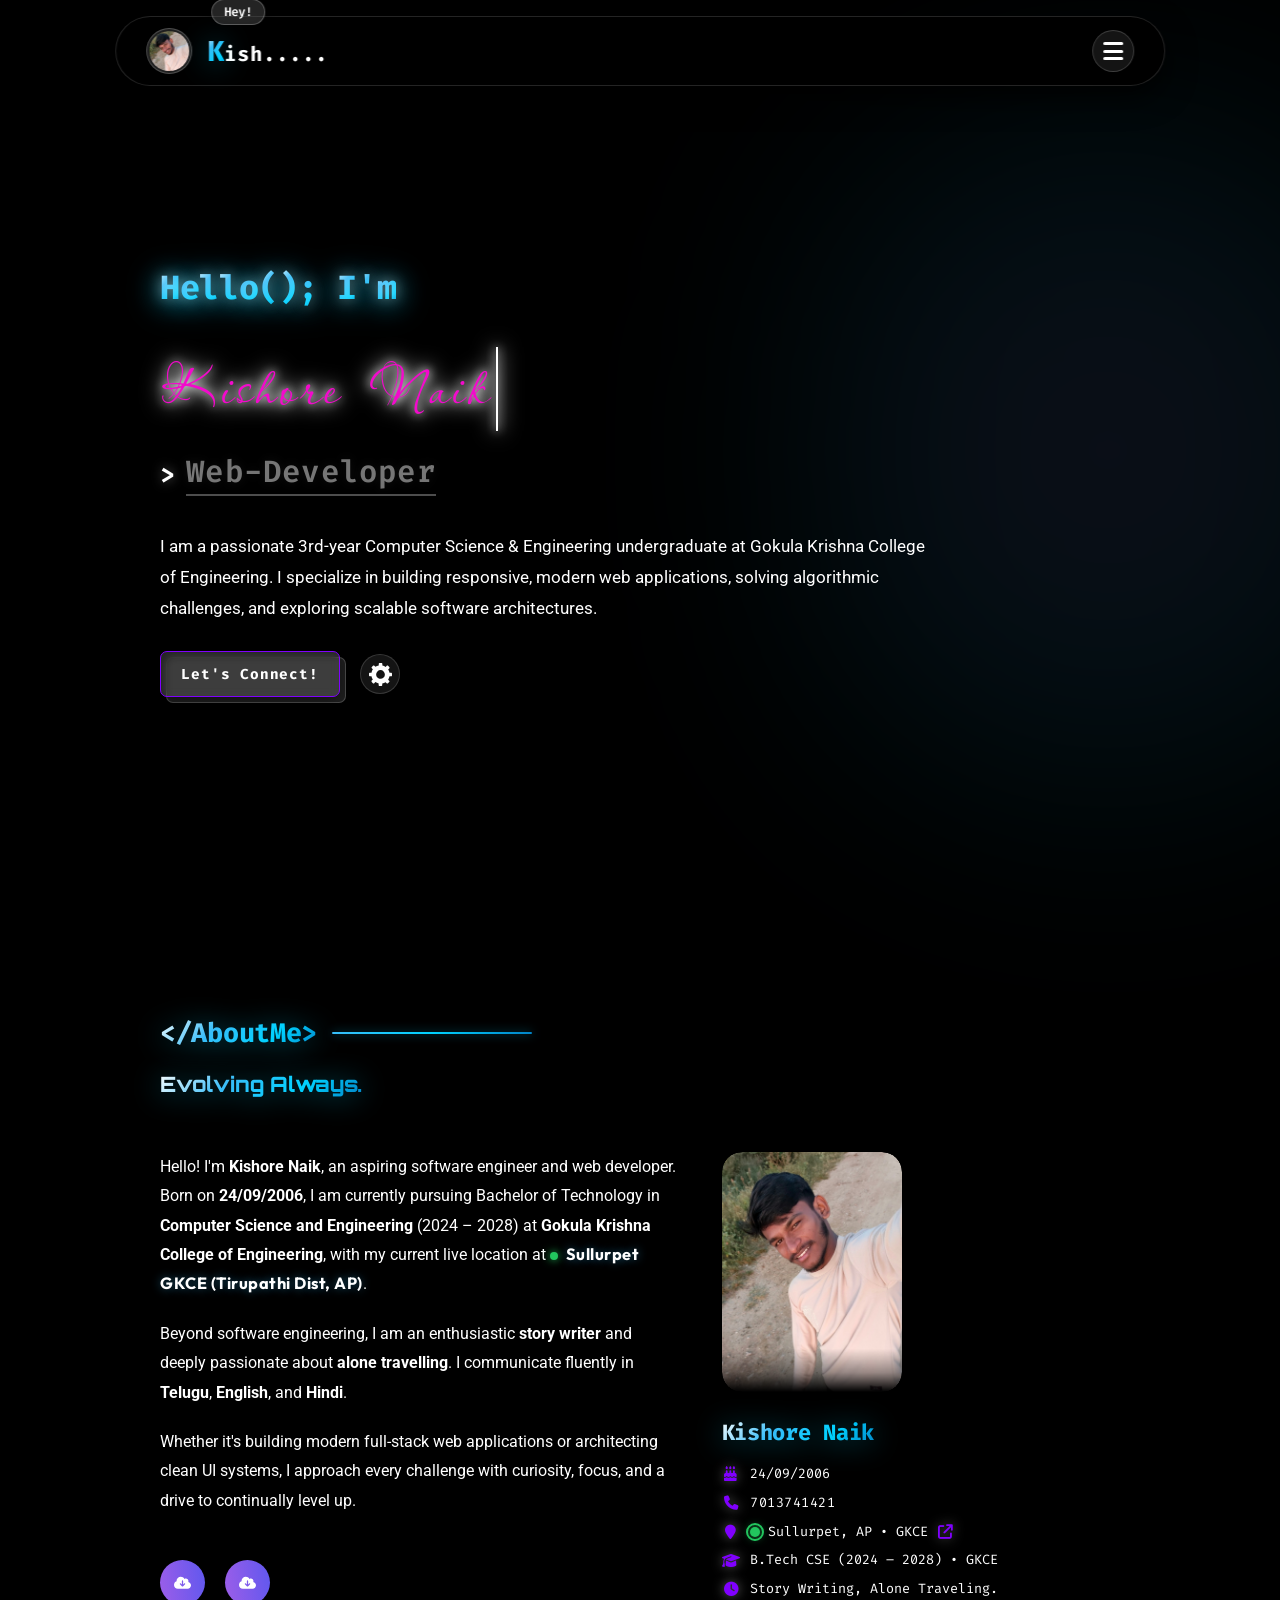
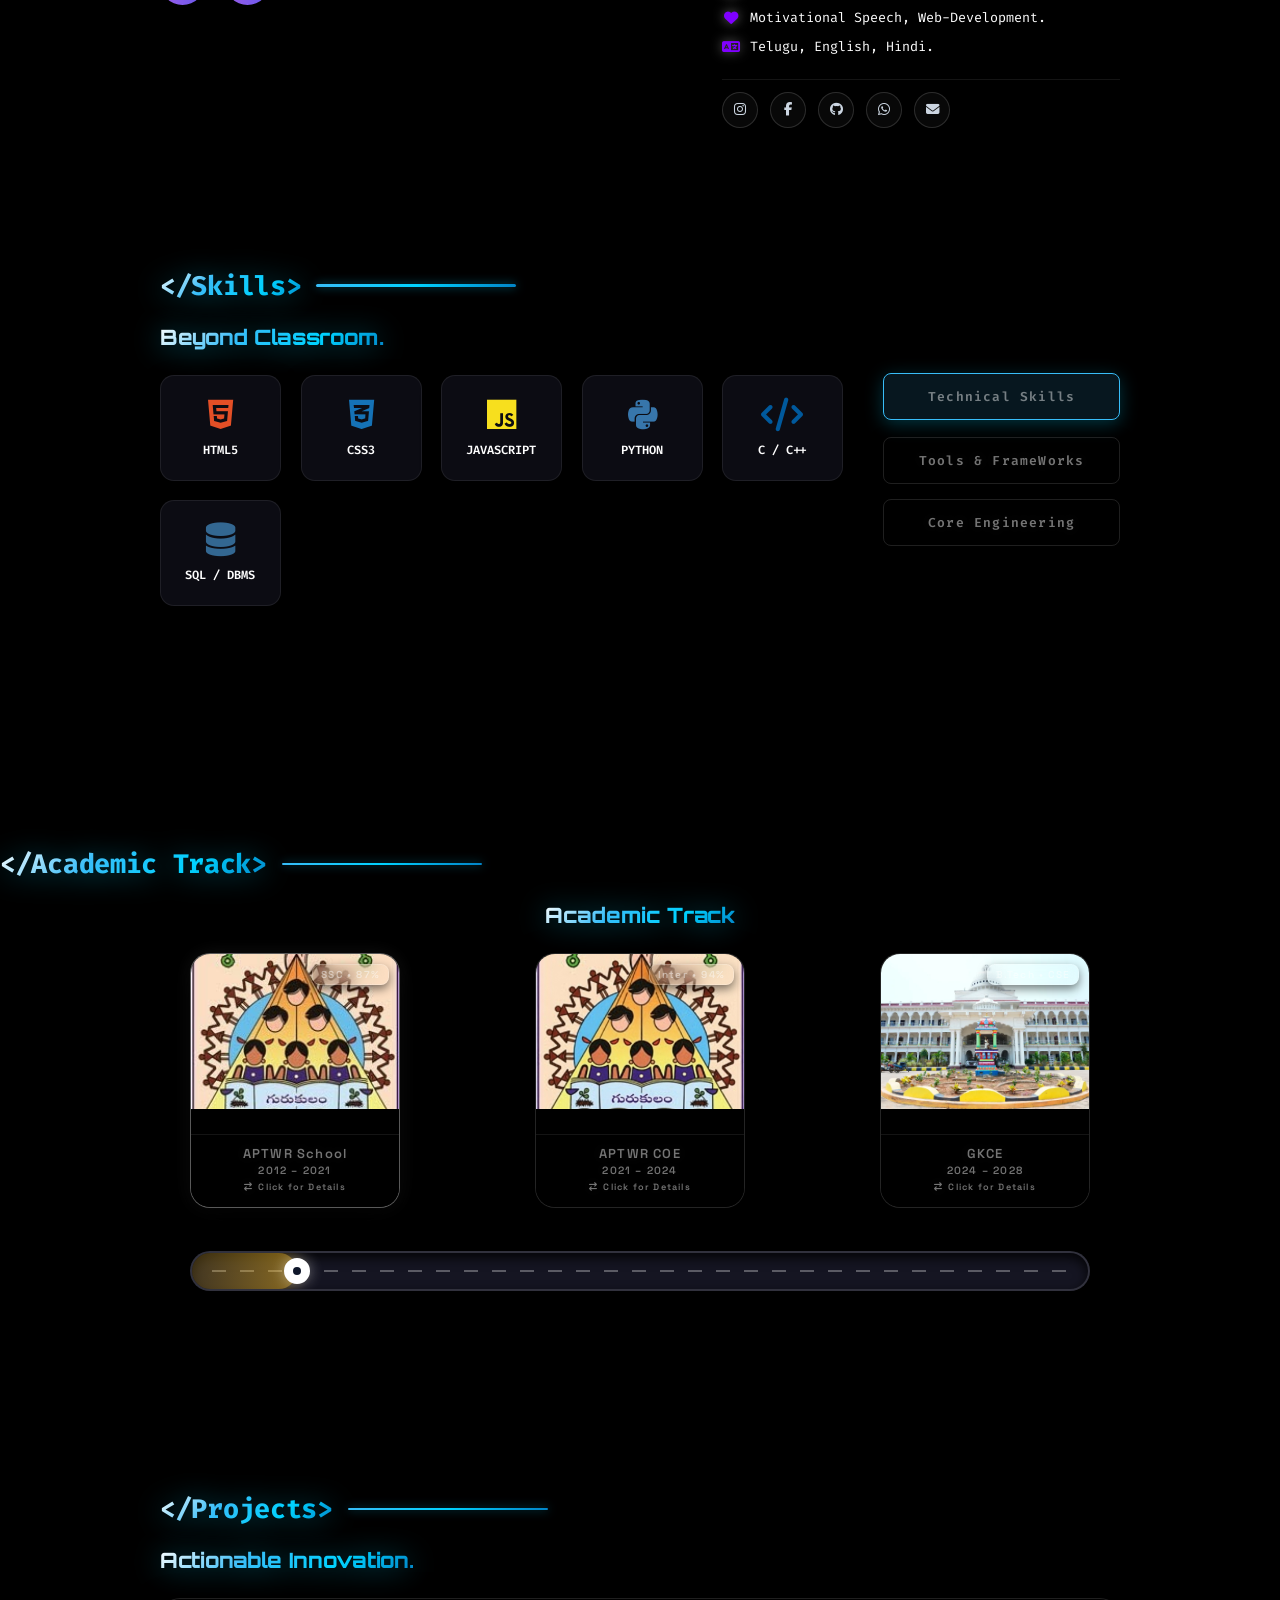
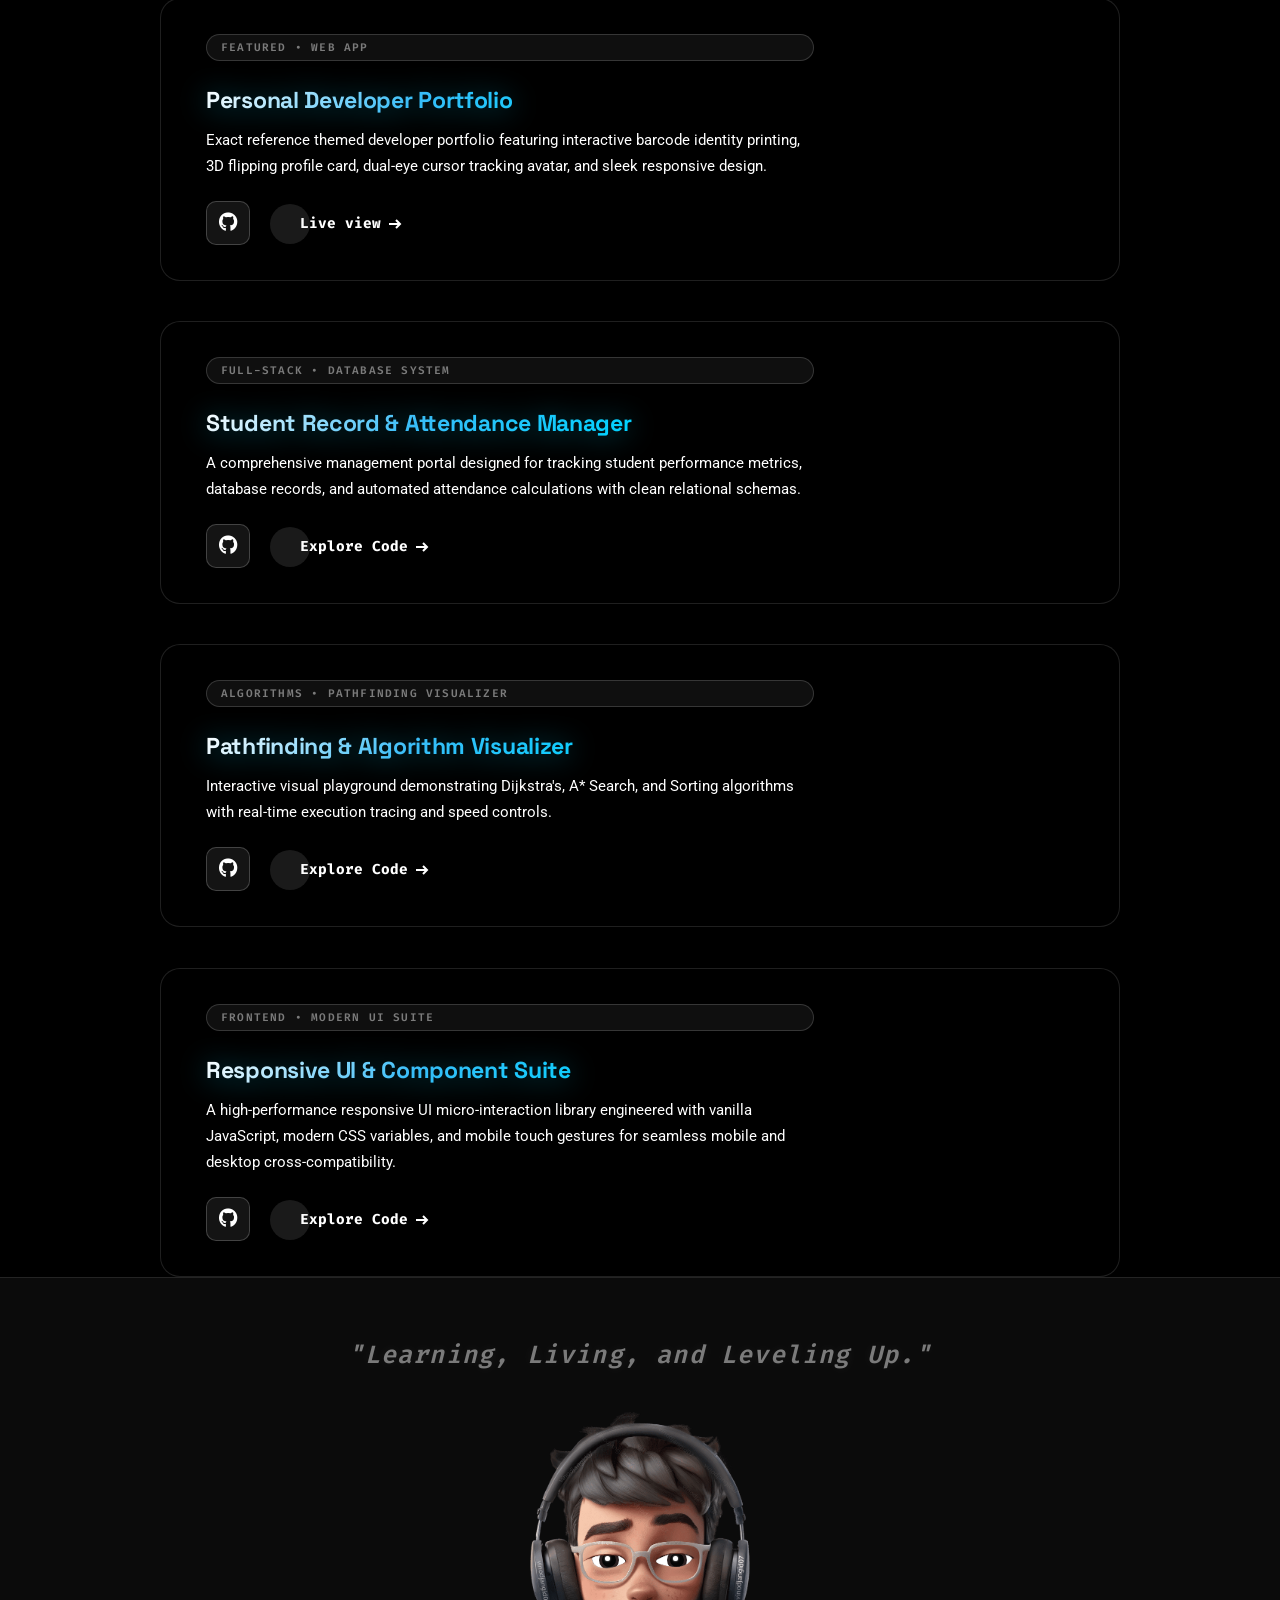
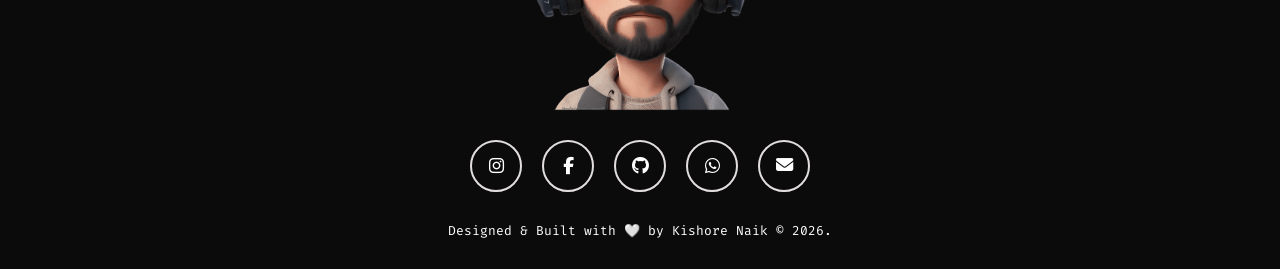
==== commit 79b9e3ed: "feat: complete pure black theme with white text, realistic bold headings, ghost subheadings, realist" ====
--- a/index.html
+++ b/index.html
@@ -160,8 +160,7 @@
 
         <!-- Dynamic Role Subtitle (Redundant name below barcode removed) -->
         <div class="role-subtitle-wrap" data-aos="fade-up" data-aos-delay="400">
-          <span class="jello"
-            style="font-family: 'Fira Code'; font-size: 2.6rem; font-weight: 700; color: var(--color-purple);">&gt;</span>
+          <span class="jello role-caret">&gt;</span>
           <span id="typing-animation"></span>
         </div>
 
--- a/css/style.css
+++ b/css/style.css
@@ -24,15 +24,15 @@
   -webkit-font-smoothing: antialiased;
 }
 
-/* Reference Site Theme Variables (Black Theme) */
+/* Reference Site Theme Variables (Pure OLED Black Theme) */
 :root {
   --color-white: #ffffff;
   --color-black: #000000;
-  --color-dark-mode: #11111b;
-  /* Exact reference dark background */
-  --color-card-bg: #1a1a29;
-  --color-ddd-color: #dddddd;
-  --color-gray: #c4c4c4;
+  --color-dark-mode: #000000;
+  /* Pure OLED Black background */
+  --color-card-bg: #000000;
+  --color-ddd-color: #ffffff;
+  --color-gray: #ffffff;
 
   /* Accent Colors Requested by User */
   --accent-blue: #00d2ff;
@@ -53,14 +53,134 @@
 }
 
 body {
-  background-color: var(--color-dark-mode);
-  color: var(--color-white);
+  background-color: #000000 !important;
+  color: #ffffff !important;
   font-family: 'Roboto', -apple-system, BlinkMacSystemFont, Segoe UI, sans-serif;
   overflow-x: hidden;
 }
 
 body.stopscrolling {
   overflow: hidden;
+}
+
+/* ===================================================================
+   PURE BLACK THEME TYPOGRAPHY & COLOR SYSTEM
+   1. All Body & Descriptive Texts: Pure Crisp White (#ffffff)
+   2. Main Headings: Realistic Luminous Chromatic Bold Color
+   3. Subheadings: Light Bold Ghost Aesthetic ("Visible & Not Visible")
+   =================================================================== */
+
+/* 1. All Texts in Pure White across Dark Theme */
+body:not(.light-mode) p,
+body:not(.light-mode) li,
+body:not(.light-mode) .about-info p,
+body:not(.light-mode) .about-info strong,
+body:not(.light-mode) #info-para,
+body:not(.light-mode) .ProjectDescription,
+body:not(.light-mode) .education-details p,
+body:not(.light-mode) .prof ul li,
+body:not(.light-mode) .prof ul li span,
+body:not(.light-mode) .prof ul li a,
+body:not(.light-mode) .footer-bottom article,
+body:not(.light-mode) .tale-narrative p,
+body:not(.light-mode) .tale-quote-text,
+body:not(.light-mode) .overlay-info,
+body:not(.light-mode) .overlay-place,
+body:not(.light-mode) .detail-value,
+body:not(.light-mode) .popover-link-item span,
+body:not(.light-mode) .profile-detail-item,
+body:not(.light-mode) .nav-item-label,
+body:not(.light-mode) .mobile-navbar-tabs-li a,
+body:not(.light-mode) .cta span,
+body:not(.light-mode) .sign,
+body:not(.light-mode) .tooltip,
+body:not(.light-mode) .settings-title,
+body:not(.light-mode) .view-academic-photo-btn {
+  color: #ffffff !important;
+}
+
+/* 2. Main Headings: Realistic Chromatic Metallic Bold Color */
+body:not(.light-mode) .section-heading-article,
+body:not(.light-mode) h1.big,
+body:not(.light-mode) .big,
+body:not(.light-mode) .ProjectHeading,
+body:not(.light-mode) #hello-friend,
+body:not(.light-mode) #hello-friend p.jello,
+body:not(.light-mode) .kis big,
+body:not(.light-mode) .profile-name,
+body:not(.light-mode) .tale-headline,
+body:not(.light-mode) .academic-modal-title,
+body:not(.light-mode) .popover-title {
+  background: linear-gradient(135deg, #ffffff 0%, #38bdf8 35%, #00d2ff 70%, #0284c7 100%) !important;
+  -webkit-background-clip: text !important;
+  -webkit-text-fill-color: transparent !important;
+  background-clip: text !important;
+  font-weight: 800 !important;
+  filter: drop-shadow(0 2px 14px rgba(0, 210, 255, 0.45)) !important;
+  letter-spacing: -0.3px;
+}
+
+body:not(.light-mode) .sectionHeadingP {
+  background: linear-gradient(90deg, #38bdf8, #00d2ff, #0284c7) !important;
+  box-shadow: 0 0 10px rgba(0, 210, 255, 0.5) !important;
+}
+
+/* 3. Subheadings: Light Bold Ghost Frosted Aesthetic ("Visible & Not Visible") */
+body:not(.light-mode) .role-subtitle-wrap,
+body:not(.light-mode) #typing-animation,
+body:not(.light-mode) .project-tag,
+body:not(.light-mode) .house-caption .house-title,
+body:not(.light-mode) .house-caption .house-period,
+body:not(.light-mode) .house-caption .flip-hint,
+body:not(.light-mode) .overlay-tag,
+body:not(.light-mode) .overlay-duration,
+body:not(.light-mode) .skills-subdivisions .skills-btn,
+body:not(.light-mode) .floating-menu-pill,
+body:not(.light-mode) .tale-badge,
+body:not(.light-mode) .tale-author,
+body:not(.light-mode) .two-words article,
+body:not(.light-mode) .house-img-badge {
+  font-weight: 600 !important;
+  color: rgba(255, 255, 255, 0.45) !important;
+  -webkit-text-fill-color: rgba(255, 255, 255, 0.45) !important;
+  background: none;
+  letter-spacing: 1.2px;
+  text-shadow: 0 0 12px rgba(255, 255, 255, 0.08);
+  transition: color 0.25s ease, opacity 0.25s ease, border-color 0.25s ease;
+}
+
+/* Ghost Subheadings Smooth Illumination on Hover */
+body:not(.light-mode) .role-subtitle-wrap:hover,
+body:not(.light-mode) .project-tag:hover,
+body:not(.light-mode) .skills-btn:hover,
+body:not(.light-mode) .two-words article:hover,
+body:not(.light-mode) .house-caption:hover .house-title,
+body:not(.light-mode) .house-caption:hover .house-period,
+body:not(.light-mode) .house-caption:hover .flip-hint {
+  color: rgba(255, 255, 255, 0.9) !important;
+  -webkit-text-fill-color: rgba(255, 255, 255, 0.9) !important;
+}
+
+/* "In that texts are in white color" - Inner accents/values inside subheadings stay pure crisp white */
+body:not(.light-mode) .role-subtitle-wrap span,
+body:not(.light-mode) .tale-author strong,
+body:not(.light-mode) .overlay-info strong,
+body:not(.light-mode) .project-tag span,
+body:not(.light-mode) .floating-menu-pill i,
+body:not(.light-mode) .tale-badge i {
+  color: #ffffff !important;
+  -webkit-text-fill-color: #ffffff !important;
+  font-weight: 700;
+}
+
+body:not(.light-mode) .project-tag {
+  background: rgba(255, 255, 255, 0.06) !important;
+  border: 1px solid rgba(255, 255, 255, 0.16) !important;
+  backdrop-filter: blur(8px);
+}
+
+body:not(.light-mode) #typing-animation {
+  border-bottom: 2px solid rgba(255, 255, 255, 0.3) !important;
 }
 
 /* Typography Helpers */
@@ -137,9 +257,9 @@
 }
 
 .navbar {
-  background-image: linear-gradient(to bottom right, #1a1a29, rgba(27, 27, 40, 0.8));
-  backdrop-filter: blur(15px);
-  -webkit-backdrop-filter: blur(15px);
+  background: rgba(0, 0, 0, 0.88);
+  backdrop-filter: blur(20px);
+  -webkit-backdrop-filter: blur(20px);
   height: 70px;
   width: 82%;
   max-width: 1100px;
@@ -147,9 +267,9 @@
   display: flex;
   align-items: center;
   justify-content: space-between;
-  border: 1px solid rgba(255, 255, 255, 0.1);
+  border: 1px solid rgba(255, 255, 255, 0.14);
   border-radius: 50px;
-  box-shadow: 0 10px 30px rgba(0, 0, 0, 0.6);
+  box-shadow: 0 10px 30px rgba(0, 0, 0, 0.9);
   position: fixed;
   top: 16px;
   left: 50%;
@@ -395,10 +515,10 @@
 /* Floating Glass Card with Pointer Notch Aligning to the 3 Lines */
 .floating-menu-card {
   position: relative;
-  background: linear-gradient(155deg, rgba(18, 18, 28, 0.98), rgba(10, 10, 18, 0.99));
-  border: 1px solid rgba(56, 189, 248, 0.22);
+  background: #000000;
+  border: 1px solid rgba(255, 255, 255, 0.16);
   border-radius: 20px;
-  box-shadow: 0 16px 48px rgba(0, 0, 0, 0.75), 0 0 24px rgba(0, 210, 255, 0.1);
+  box-shadow: 0 16px 48px rgba(0, 0, 0, 0.95), 0 0 24px rgba(0, 210, 255, 0.15);
   padding: 12px 14px 16px;
   display: flex;
   flex-direction: column;
@@ -415,9 +535,9 @@
   right: 30px;
   width: 12px;
   height: 12px;
-  background: #11111d;
-  border-left: 1px solid rgba(56, 189, 248, 0.28);
-  border-top: 1px solid rgba(56, 189, 248, 0.28);
+  background: #000000;
+  border-left: 1px solid rgba(255, 255, 255, 0.16);
+  border-top: 1px solid rgba(255, 255, 255, 0.16);
   transform: rotate(45deg);
   z-index: 1;
 }
@@ -728,16 +848,46 @@
   gap: 10px;
 }
 
+.role-caret {
+  font-family: 'Fira Code', monospace;
+  font-size: 2.6rem;
+  font-weight: 700;
+  color: #ffffff;
+  text-shadow: 0 0 12px rgba(255, 255, 255, 0.4);
+}
+
+body.light-mode .role-caret {
+  color: #000000;
+  text-shadow: none;
+}
+
 #typing-animation {
   font-family: 'Fira Code', monospace;
   font-size: clamp(2rem, 3.5vw, 3.2rem);
-  font-weight: 700;
-  color: var(--color-purple);
-  background: linear-gradient(90deg, var(--color-purple) 0%, var(--accent-blue) 100%);
-  -webkit-background-clip: text;
-  -webkit-text-fill-color: transparent;
-  border-bottom: 2px solid var(--accent-blue);
+  font-weight: 600;
+  color: rgba(255, 255, 255, 0.55);
+  letter-spacing: 1.2px;
+  border-bottom: 2px solid rgba(255, 255, 255, 0.35);
   padding-bottom: 2px;
+  text-shadow: 0 0 12px rgba(255, 255, 255, 0.1);
+  transition: color 0.25s ease, border-color 0.25s ease;
+}
+
+.role-subtitle-wrap:hover #typing-animation {
+  color: #ffffff;
+  border-bottom-color: #38bdf8;
+  text-shadow: 0 0 16px rgba(0, 210, 255, 0.4);
+}
+
+body.light-mode #typing-animation {
+  color: rgba(15, 23, 42, 0.5);
+  border-bottom: 2px solid rgba(15, 23, 42, 0.25);
+  text-shadow: none;
+}
+
+body.light-mode .role-subtitle-wrap:hover #typing-animation {
+  color: #000000;
+  border-bottom-color: #0284c7;
 }
 
 #info-para {
@@ -891,12 +1041,12 @@
 .settings-modal-content {
   width: 90%;
   max-width: 440px;
-  background: rgba(18, 18, 28, 0.95);
+  background: #000000;
   backdrop-filter: blur(16px);
   -webkit-backdrop-filter: blur(16px);
-  border: 1px solid rgba(255, 255, 255, 0.12);
+  border: 1px solid rgba(255, 255, 255, 0.16);
   border-radius: 18px;
-  box-shadow: 0 20px 50px rgba(0, 0, 0, 0.85);
+  box-shadow: 0 20px 50px rgba(0, 0, 0, 0.95);
   overflow: hidden;
   padding: 24px;
 }
@@ -1041,12 +1191,12 @@
   max-width: 580px;
   max-height: 88vh;
   overflow-y: auto;
-  background: rgba(17, 17, 34, 0.95);
+  background: #000000;
   backdrop-filter: blur(16px);
   -webkit-backdrop-filter: blur(16px);
-  border: 1px solid rgba(255, 255, 255, 0.12);
+  border: 1px solid rgba(255, 255, 255, 0.16);
   border-radius: 20px;
-  box-shadow: 0 20px 50px rgba(0, 0, 0, 0.9);
+  box-shadow: 0 20px 50px rgba(0, 0, 0, 0.95);
   padding: 28px;
   position: relative;
   scrollbar-width: thin;
@@ -1284,12 +1434,12 @@
   left: 0;
   width: 320px;
   max-width: 90vw;
-  background: rgba(13, 13, 22, 0.96);
+  background: #000000;
   backdrop-filter: blur(28px);
   -webkit-backdrop-filter: blur(28px);
   border: 1px solid rgba(255, 255, 255, 0.18);
   border-radius: 20px;
-  box-shadow: 0 20px 50px rgba(0, 0, 0, 0.9), 0 0 30px rgba(255, 255, 255, 0.05);
+  box-shadow: 0 20px 50px rgba(0, 0, 0, 0.95), 0 0 30px rgba(255, 255, 255, 0.05);
   padding: 14px 14px 16px;
   z-index: 1000;
   opacity: 0;
@@ -1315,7 +1465,7 @@
   left: 84px;
   width: 12px;
   height: 12px;
-  background: rgba(13, 13, 22, 0.96);
+  background: #000000;
   border-left: 1px solid rgba(255, 255, 255, 0.18);
   border-top: 1px solid rgba(255, 255, 255, 0.18);
   border-right: none;
@@ -1473,26 +1623,31 @@
 .section-heading-article {
   font-size: 2.8rem;
   font-family: 'Fira Code', monospace;
-  font-weight: 700;
-  background: linear-gradient(90deg, var(--static-heading-gradient-blue), var(--static-heading-gradient-pink));
+  font-weight: 800;
+  background: linear-gradient(135deg, #ffffff 0%, #38bdf8 35%, #00d2ff 70%, #0284c7 100%);
   background-clip: text;
   -webkit-background-clip: text;
   -webkit-text-fill-color: transparent;
+  filter: drop-shadow(0 2px 14px rgba(0, 210, 255, 0.45));
 }
 
 .sectionHeadingP {
   width: 200px;
-  height: 2px;
-  background: linear-gradient(90deg, var(--static-heading-gradient-blue), var(--static-heading-gradient-pink));
+  height: 2.5px;
+  background: linear-gradient(90deg, #38bdf8, #00d2ff, #0284c7);
+  box-shadow: 0 0 10px rgba(0, 210, 255, 0.5);
   border-radius: 2px;
 }
 
 .big {
   font-family: 'Orbitron', 'Roboto', sans-serif;
-  font-size: clamp(1.6rem, 2.2vw, 2.0rem);
-  font-weight: 600;
-  color: #cbd5e1;
-  /* Light white color */
+  font-size: clamp(1.8rem, 2.4vw, 2.2rem);
+  font-weight: 800;
+  background: linear-gradient(135deg, #ffffff 0%, #38bdf8 35%, #00d2ff 70%, #0284c7 100%);
+  background-clip: text;
+  -webkit-background-clip: text;
+  -webkit-text-fill-color: transparent;
+  filter: drop-shadow(0 2px 14px rgba(0, 210, 255, 0.4));
   letter-spacing: 0.8px;
   margin-bottom: 25px;
 }
@@ -2157,25 +2312,25 @@
 }
 
 .skills-btn {
-  background: rgba(18, 18, 28, 0.7);
-  color: #e2e8f0;
-  border: 1px solid rgba(255, 255, 255, 0.1);
+  background: rgba(255, 255, 255, 0.04);
+  color: rgba(255, 255, 255, 0.45);
+  border: 1px solid rgba(255, 255, 255, 0.12);
   border-radius: 8px;
   padding: 14px 18px;
   font-size: 1.35rem;
   font-weight: 600;
   cursor: pointer;
-  transition: all 0.3s ease;
+  transition: all 0.25s ease;
   text-align: center;
-  box-shadow: 0 4px 14px rgba(0, 0, 0, 0.35);
+  box-shadow: 0 4px 14px rgba(0, 0, 0, 0.5);
 }
 
 .skills-btn:hover,
 .skills-btn.active {
-  background: rgba(255, 255, 255, 0.16) !important;
+  background: rgba(56, 189, 248, 0.12) !important;
   color: #ffffff !important;
-  border-color: rgba(255, 255, 255, 0.45) !important;
-  box-shadow: 0 4px 18px rgba(255, 255, 255, 0.15) !important;
+  border-color: #38bdf8 !important;
+  box-shadow: 0 4px 18px rgba(0, 210, 255, 0.25) !important;
   transform: translateY(-2px);
 }
 
@@ -2245,18 +2400,18 @@
   overflow: hidden;
   display: flex;
   flex-direction: column;
-  background: rgba(14, 14, 24, 0.9);
+  background: #000000;
   backdrop-filter: blur(16px);
   -webkit-backdrop-filter: blur(16px);
-  border: 1px solid rgba(255, 255, 255, 0.12);
-  box-shadow: 0 10px 30px rgba(0, 0, 0, 0.65);
+  border: 1px solid rgba(255, 255, 255, 0.14);
+  box-shadow: 0 10px 30px rgba(0, 0, 0, 0.9);
   transition: border-color 0.3s ease, box-shadow 0.3s ease, transform 0.3s ease;
 }
 
 .house:hover .house-face,
 .house.active-house .house-face {
   border-color: rgba(255, 255, 255, 0.35);
-  box-shadow: 0 16px 40px rgba(0, 0, 0, 0.8), 0 0 20px rgba(255, 255, 255, 0.08);
+  box-shadow: 0 16px 40px rgba(0, 0, 0, 0.95), 0 0 20px rgba(255, 255, 255, 0.08);
 }
 
 /* Front Face: Full-Size Image Container */
@@ -2308,7 +2463,7 @@
   flex-direction: column;
   align-items: center;
   text-align: center;
-  background: rgba(14, 14, 22, 0.95);
+  background: #000000;
   border-top: 1px solid rgba(255, 255, 255, 0.08);
 }
 
@@ -2348,7 +2503,7 @@
 /* Back Face: Same Dark Black Theme with Details */
 .house-back {
   transform: rotateY(180deg);
-  background: rgba(11, 11, 19, 0.97) !important;
+  background: #000000 !important;
   border: 1px solid rgba(255, 255, 255, 0.2) !important;
   color: #ffffff !important;
   padding: 16px 12px;
@@ -2649,9 +2804,9 @@
 
 .project-box:hover {
   transform: translateY(-5px);
-  background: #0a0a10;
-  border-color: rgba(255, 255, 255, 0.35);
-  box-shadow: 0 16px 40px rgba(0, 0, 0, 0.95), 0 0 18px rgba(255, 255, 255, 0.08);
+  background: #000000;
+  border-color: #38bdf8;
+  box-shadow: 0 16px 40px rgba(0, 0, 0, 0.95), 0 0 20px rgba(0, 210, 255, 0.25);
 }
 
 .project-tag {
@@ -2681,13 +2836,17 @@
   font-family: 'Space Grotesk', 'Orbitron', sans-serif;
   font-size: 2.4rem;
   font-weight: 800;
-  color: #ffffff !important;
+  background: linear-gradient(135deg, #ffffff 0%, #38bdf8 35%, #00d2ff 70%, #0284c7 100%) !important;
+  background-clip: text !important;
+  -webkit-background-clip: text !important;
+  -webkit-text-fill-color: transparent !important;
+  filter: drop-shadow(0 2px 12px rgba(0, 210, 255, 0.45));
   letter-spacing: 0.4px;
 }
 
 .ProjectDescription {
   font-size: 1.6rem;
-  color: #f1f5f9 !important;
+  color: #ffffff !important;
   line-height: 1.7;
 }
 
@@ -2976,28 +3135,28 @@
    LIGHT MODE / WHITE THEME (Exact Reference Color Palette & Styling)
    =================================================================== */
 .light-mode {
-  --color-dark-mode: #ece7e1;
-  --color-black: #ffffff;
-  --color-white: #11111b;
-  --color-ddd-color: #262626;
-  --color-gray: #4b5563;
-  --color-card-bg: #e7e2db;
-  --color-navbarBorder-dark: rgba(0, 0, 0, 0.1);
-  --static-heading-gradient-blue: #0f7878;
-  --static-heading-gradient-pink: #d946ef;
-  --color-shadowDark: #e2ddd7;
-  --tech-stack-box-first-color: #e7e2db;
-  --tech-stack-box-second-color: #ece7e1;
-  --tech-stack-box-border-color: #dad5cf;
+  --color-dark-mode: #ffffff;
+  --color-black: #000000;
+  --color-white: #ffffff;
+  --color-ddd-color: #000000;
+  --color-gray: #0f172a;
+  --color-card-bg: #ffffff;
+  --color-navbarBorder-dark: rgba(0, 0, 0, 0.09);
+  --static-heading-gradient-blue: #0284c7;
+  --static-heading-gradient-pink: #0369a1;
+  --color-shadowDark: #e2e8f0;
+  --tech-stack-box-first-color: #ffffff;
+  --tech-stack-box-second-color: #f8fafc;
+  --tech-stack-box-border-color: #e2e8f0;
 }
 
 body.light-mode {
-  background-color: #ece7e1 !important;
-  color: #111827 !important;
+  background-color: #ffffff !important;
+  color: #000000 !important;
 }
 
 body.light-mode .blob {
-  opacity: 0.15;
+  opacity: 0.12;
 }
 
 body.light-mode .invertapplied,
@@ -3005,205 +3164,276 @@
   filter: invert(1);
 }
 
+/* ===================================================================
+   WHITE THEME (LIGHT MODE) TYPOGRAPHY & COLOR SYSTEM
+   1. All Texts in Solid Black (#000000)
+   2. Main Headings: Realistic Royal Sapphire Metallic Bold Color
+   3. Subheadings: Light Bold Ghost Aesthetic ("Visible & Not Visible")
+   =================================================================== */
+
+/* 1. All Texts in Crisp Solid Black */
+body.light-mode p,
+body.light-mode li,
+body.light-mode .about-info p,
+body.light-mode .about-info strong,
+body.light-mode #info-para,
+body.light-mode .ProjectDescription,
+body.light-mode .education-details p,
+body.light-mode .prof ul li,
+body.light-mode .prof ul li span,
+body.light-mode .prof ul li a,
+body.light-mode .footer-bottom article,
+body.light-mode .tale-narrative p,
+body.light-mode .tale-quote-text,
+body.light-mode .overlay-info,
+body.light-mode .overlay-place,
+body.light-mode .detail-value,
+body.light-mode .popover-link-item span,
+body.light-mode .profile-detail-item,
+body.light-mode .nav-item-label,
+body.light-mode .mobile-navbar-tabs-li a,
+body.light-mode .cta span,
+body.light-mode .sign,
+body.light-mode .tooltip,
+body.light-mode .settings-title,
+body.light-mode .profile-name,
+body.light-mode .kis,
+body.light-mode .kis small,
+body.light-mode .phone-link,
+body.light-mode .live-loc-link {
+  color: #000000 !important;
+}
+
+/* 2. Main Headings: Realistic Royal Sapphire Bold Color */
+body.light-mode .section-heading-article,
+body.light-mode h1.big,
+body.light-mode .big,
+body.light-mode .ProjectHeading,
+body.light-mode #hello-friend,
+body.light-mode #hello-friend p.jello,
+body.light-mode .kis big,
+body.light-mode .tale-headline,
+body.light-mode .academic-modal-title,
+body.light-mode .popover-title {
+  background: linear-gradient(135deg, #0284c7 0%, #0369a1 40%, #0f172a 100%) !important;
+  -webkit-background-clip: text !important;
+  -webkit-text-fill-color: transparent !important;
+  background-clip: text !important;
+  font-weight: 800 !important;
+  filter: drop-shadow(0 2px 6px rgba(2, 132, 199, 0.22)) !important;
+  letter-spacing: -0.3px;
+}
+
+body.light-mode .sectionHeadingP {
+  background: linear-gradient(90deg, #0284c7, #0369a1, #0f172a) !important;
+  box-shadow: 0 0 8px rgba(2, 132, 199, 0.3) !important;
+}
+
+/* 3. Subheadings: Light Bold Ghost Aesthetic ("Visible & Not Visible") */
+body.light-mode .role-subtitle-wrap,
+body.light-mode #typing-animation,
+body.light-mode .project-tag,
+body.light-mode .house-caption .house-title,
+body.light-mode .house-caption .house-period,
+body.light-mode .house-caption .flip-hint,
+body.light-mode .overlay-tag,
+body.light-mode .overlay-duration,
+body.light-mode .skills-subdivisions .skills-btn,
+body.light-mode .floating-menu-pill,
+body.light-mode .tale-badge,
+body.light-mode .tale-author,
+body.light-mode .two-words article,
+body.light-mode .house-img-badge {
+  font-weight: 600 !important;
+  color: rgba(15, 23, 42, 0.45) !important;
+  -webkit-text-fill-color: rgba(15, 23, 42, 0.45) !important;
+  background: none;
+  letter-spacing: 1.2px;
+  text-shadow: none !important;
+}
+
+body.light-mode .role-subtitle-wrap:hover,
+body.light-mode .project-tag:hover,
+body.light-mode .skills-btn:hover,
+body.light-mode .two-words article:hover,
+body.light-mode .house-caption:hover .house-title,
+body.light-mode .house-caption:hover .house-period,
+body.light-mode .house-caption:hover .flip-hint {
+  color: rgba(15, 23, 42, 0.9) !important;
+  -webkit-text-fill-color: rgba(15, 23, 42, 0.9) !important;
+}
+
+body.light-mode .role-subtitle-wrap span,
+body.light-mode .tale-author strong,
+body.light-mode .overlay-info strong,
+body.light-mode .project-tag span,
+body.light-mode .floating-menu-pill i,
+body.light-mode .tale-badge i {
+  color: #000000 !important;
+  -webkit-text-fill-color: #000000 !important;
+  font-weight: 700;
+}
+
+body.light-mode .project-tag {
+  background: rgba(0, 0, 0, 0.04) !important;
+  border: 1px solid rgba(0, 0, 0, 0.1) !important;
+}
+
+body.light-mode #typing-animation {
+  border-bottom: 2px solid rgba(15, 23, 42, 0.3) !important;
+}
+
 /* Navbar in light mode */
 body.light-mode .navbar {
-  background: rgba(236, 231, 225, 0.85) !important;
-  border: 1px solid rgba(0, 0, 0, 0.12) !important;
-  box-shadow: 0 8px 24px rgba(0, 0, 0, 0.08) !important;
-}
-
-body.light-mode .kis,
-body.light-mode .kis big,
-body.light-mode .kis small {
-  color: #111827 !important;
+  background: rgba(255, 255, 255, 0.92) !important;
+  border: 1px solid rgba(0, 0, 0, 0.09) !important;
+  box-shadow: 0 8px 24px rgba(0, 0, 0, 0.06) !important;
 }
 
 body.light-mode .hey {
-  background-color: #dcd6ce !important;
-  color: #111827 !important;
+  background-color: #f1f5f9 !important;
+  color: #000000 !important;
+  border-color: rgba(0, 0, 0, 0.1) !important;
 }
 
 body.light-mode .nav-menu-btn {
-  background: rgba(0, 0, 0, 0.06) !important;
-  border-color: rgba(0, 0, 0, 0.15) !important;
+  background: rgba(0, 0, 0, 0.05) !important;
+  border-color: rgba(0, 0, 0, 0.12) !important;
 }
 
 body.light-mode .nav-menu-btn span {
-  background-color: #111827 !important;
+  background-color: #000000 !important;
 }
 
 body.light-mode .floating-menu-card {
-  background: linear-gradient(155deg, rgba(245, 243, 240, 0.98), rgba(235, 230, 222, 0.99)) !important;
-  border-color: rgba(0, 0, 0, 0.12) !important;
-  box-shadow: 0 16px 40px rgba(0, 0, 0, 0.12) !important;
+  background: #ffffff !important;
+  border-color: rgba(0, 0, 0, 0.1) !important;
+  box-shadow: 0 16px 40px rgba(0, 0, 0, 0.08) !important;
 }
 
 body.light-mode .floating-menu-card::before {
-  background: #ece7e1 !important;
-  border-left-color: rgba(0, 0, 0, 0.12) !important;
-  border-top-color: rgba(0, 0, 0, 0.12) !important;
+  background: #ffffff !important;
+  border-left-color: rgba(0, 0, 0, 0.1) !important;
+  border-top-color: rgba(0, 0, 0, 0.1) !important;
 }
 
 body.light-mode .floating-menu-pill {
-  color: #111827 !important;
+  background: rgba(0, 0, 0, 0.04) !important;
+  border-color: rgba(0, 0, 0, 0.08) !important;
+}
+
+body.light-mode .floating-close-btn {
+  color: #000000 !important;
   background: rgba(0, 0, 0, 0.05) !important;
   border-color: rgba(0, 0, 0, 0.1) !important;
 }
 
-body.light-mode .floating-close-btn {
-  color: #111827 !important;
+body.light-mode .mobile-navbar-tabs-li a {
+  background: rgba(0, 0, 0, 0.02) !important;
+  border-color: rgba(0, 0, 0, 0.06) !important;
+}
+
+body.light-mode .mobile-navbar-tabs-li .nav-item-icon {
   background: rgba(0, 0, 0, 0.05) !important;
-  border-color: rgba(0, 0, 0, 0.1) !important;
-}
-
-body.light-mode .mobile-navbar-tabs-li a {
-  color: #111827 !important;
-  background: rgba(0, 0, 0, 0.03) !important;
   border-color: rgba(0, 0, 0, 0.08) !important;
-}
-
-body.light-mode .mobile-navbar-tabs-li .nav-item-icon {
-  background: rgba(0, 0, 0, 0.06) !important;
-  border-color: rgba(0, 0, 0, 0.1) !important;
-  color: #111827 !important;
+  color: #000000 !important;
 }
 
 body.light-mode .mobile-navbar-tabs-li.activeThismobiletab a,
 body.light-mode .mobile-navbar-tabs-li a:hover {
-  background: rgba(56, 189, 248, 0.15) !important;
-  border-color: #38bdf8 !important;
-  color: #0369a1 !important;
+  background: rgba(2, 132, 199, 0.12) !important;
+  border-color: #0284c7 !important;
+  color: #0284c7 !important;
 }
 
 /* Hero in light mode */
-body.light-mode #hello-friend {
-  color: #111827 !important;
-  text-shadow: none !important;
-}
-
 body.light-mode .immage-container {
-  background: rgba(255, 255, 255, 0.8) !important;
+  background: rgba(255, 255, 255, 0.9) !important;
   border-color: rgba(0, 0, 0, 0.1) !important;
-  box-shadow: 0 8px 20px rgba(0, 0, 0, 0.06) !important;
+  box-shadow: 0 8px 20px rgba(0, 0, 0, 0.05) !important;
 }
 
 body.light-mode .immage-container .barcode-svg rect {
-  fill: #111827 !important;
+  fill: #000000 !important;
 }
 
 body.light-mode .textt {
   color: #c026d3 !important;
 }
 
-body.light-mode #info-para {
-  color: #374151 !important;
-}
-
 body.light-mode .letsTalkBtn-text {
-  background-color: rgba(0, 0, 0, 0.06) !important;
-  color: #111827 !important;
-  border-color: rgba(0, 0, 0, 0.2) !important;
+  background-color: rgba(0, 0, 0, 0.04) !important;
+  color: #000000 !important;
+  border-color: rgba(0, 0, 0, 0.15) !important;
 }
 
 body.light-mode .letsTalkBtn-BG {
-  background: rgba(0, 0, 0, 0.12) !important;
-  border-color: rgba(0, 0, 0, 0.22) !important;
-}
-
-/* About Me in light mode */
-body.light-mode .about-info p {
-  color: #374151 !important;
-}
-
-body.light-mode .big {
-  color: #111827 !important;
-}
-
-body.light-mode .profile-name {
-  color: #111827 !important;
-}
-
-body.light-mode .profile-detail-item {
-  color: #374151 !important;
-}
-
-body.light-mode .profile-detail-item .detail-value {
-  color: #1f2937 !important;
-}
-
-body.light-mode .profile-connect-row a {
-  color: #4b5563 !important;
-}
-
-body.light-mode .profile-connect-row a:hover {
-  color: #111827 !important;
+  background: rgba(0, 0, 0, 0.08) !important;
+  border-color: rgba(0, 0, 0, 0.16) !important;
 }
 
 body.light-mode .lang-pill {
-  background: rgba(0, 0, 0, 0.06) !important;
-  color: #1f2937 !important;
-  border-color: rgba(0, 0, 0, 0.12) !important;
+  background: rgba(0, 0, 0, 0.04) !important;
+  color: #000000 !important;
+  border-color: rgba(0, 0, 0, 0.08) !important;
 }
 
 /* Connect Popover in light mode */
 body.light-mode .connect-popover-card {
-  background: rgba(255, 255, 255, 0.98) !important;
-  border-color: rgba(0, 0, 0, 0.12) !important;
-  box-shadow: 0 16px 40px rgba(0, 0, 0, 0.18), 0 0 20px rgba(0, 0, 0, 0.05) !important;
+  background: #ffffff !important;
+  border-color: rgba(0, 0, 0, 0.1) !important;
+  box-shadow: 0 16px 40px rgba(0, 0, 0, 0.12) !important;
 }
 
 body.light-mode .connect-popover-card::after {
-  background: rgba(255, 255, 255, 0.98) !important;
-  border-color: rgba(0, 0, 0, 0.12) !important;
+  background: #ffffff !important;
+  border-color: rgba(0, 0, 0, 0.1) !important;
 }
 
 body.light-mode .popover-header {
   border-bottom-color: rgba(0, 0, 0, 0.08) !important;
 }
 
-body.light-mode .popover-title {
-  color: #111827 !important;
-}
-
 body.light-mode .popover-close-btn {
-  color: #4b5563 !important;
+  color: #000000 !important;
+  background: rgba(0, 0, 0, 0.05) !important;
+}
+
+body.light-mode .popover-close-btn:hover {
+  background: rgba(0, 0, 0, 0.1) !important;
+}
+
+body.light-mode .popover-link-item {
+  background: rgba(0, 0, 0, 0.02) !important;
+  border-color: rgba(0, 0, 0, 0.08) !important;
+}
+
+body.light-mode .popover-link-item:hover {
   background: rgba(0, 0, 0, 0.06) !important;
-}
-
-body.light-mode .popover-close-btn:hover {
-  color: #111827 !important;
-  background: rgba(0, 0, 0, 0.12) !important;
-}
-
-body.light-mode .popover-link-item {
-  background: rgba(0, 0, 0, 0.03) !important;
-  border-color: rgba(0, 0, 0, 0.08) !important;
-  color: #1f2937 !important;
-}
-
-body.light-mode .popover-link-item:hover {
-  background: rgba(0, 0, 0, 0.08) !important;
-  border-color: rgba(0, 0, 0, 0.2) !important;
-  color: #000000 !important;
+  border-color: rgba(0, 0, 0, 0.18) !important;
 }
 
 /* Academic Track in light mode */
 body.light-mode .house {
-  background: rgba(255, 255, 255, 0.8) !important;
+  background: #ffffff !important;
+  border-color: rgba(0, 0, 0, 0.08) !important;
+  box-shadow: 0 8px 24px rgba(0, 0, 0, 0.06) !important;
+}
+
+body.light-mode .house-face {
+  background: #ffffff !important;
+  border-color: rgba(0, 0, 0, 0.08) !important;
+  box-shadow: 0 8px 24px rgba(0, 0, 0, 0.06) !important;
+}
+
+body.light-mode .house-caption {
+  background: #ffffff !important;
+  border-top-color: rgba(0, 0, 0, 0.06) !important;
+}
+
+body.light-mode .house-back {
+  background: #ffffff !important;
   border-color: rgba(0, 0, 0, 0.1) !important;
-  box-shadow: 0 4px 16px rgba(0, 0, 0, 0.06) !important;
-}
-
-body.light-mode .house-title {
-  color: #111827 !important;
-}
-
-body.light-mode .house-period {
-  color: #6b7280 !important;
-}
-
-body.light-mode .house-percentage {
-  color: #111827 !important;
 }
 
 body.light-mode .road {
@@ -3212,72 +3442,77 @@
 
 /* Skills in light mode */
 body.light-mode .skill-item {
-  background: rgba(255, 255, 255, 0.8) !important;
+  background: #ffffff !important;
+  border-color: rgba(0, 0, 0, 0.08) !important;
+  box-shadow: 0 4px 16px rgba(0, 0, 0, 0.05) !important;
+}
+
+body.light-mode .skill-item i {
+  color: #000000 !important;
+}
+
+body.light-mode .skill-item .tooltip {
+  color: #000000 !important;
+  background: #ffffff !important;
+  border: 1px solid rgba(0, 0, 0, 0.1) !important;
+  box-shadow: 0 4px 12px rgba(0, 0, 0, 0.1) !important;
+}
+
+body.light-mode .skills-btn {
+  background: rgba(0, 0, 0, 0.04) !important;
   border-color: rgba(0, 0, 0, 0.1) !important;
-  box-shadow: 0 4px 16px rgba(0, 0, 0, 0.06) !important;
-}
-
-body.light-mode .skill-item i {
-  color: #111827 !important;
-}
-
-body.light-mode .skill-item .tooltip {
-  color: #111827 !important;
-}
-
-body.light-mode .skills-btn {
-  background: rgba(0, 0, 0, 0.06) !important;
-  color: #374151 !important;
-  border-color: rgba(0, 0, 0, 0.12) !important;
 }
 
 body.light-mode .skills-btn.active-tab,
 body.light-mode .skills-btn.active {
-  background: #111827 !important;
-  color: #ffffff !important;
+  background: rgba(2, 132, 199, 0.12) !important;
+  border-color: #0284c7 !important;
+  color: #0284c7 !important;
+  -webkit-text-fill-color: #0284c7 !important;
 }
 
 /* Projects in light mode */
 body.light-mode .project-box {
-  background: rgba(255, 255, 255, 0.85) !important;
+  background: #ffffff !important;
+  border-color: rgba(0, 0, 0, 0.08) !important;
+  box-shadow: 0 8px 24px rgba(0, 0, 0, 0.06) !important;
+}
+
+body.light-mode .project-box:hover {
+  background: #ffffff !important;
+  border-color: #0284c7 !important;
+  box-shadow: 0 12px 32px rgba(2, 132, 199, 0.18) !important;
+}
+
+/* Modals in light mode */
+body.light-mode .settings-modal-content,
+body.light-mode .tale-modal-content,
+body.light-mode .academic-modal-content {
+  background: #ffffff !important;
   border-color: rgba(0, 0, 0, 0.1) !important;
-  box-shadow: 0 8px 24px rgba(0, 0, 0, 0.06) !important;
-}
-
-body.light-mode .ProjectHeading {
-  color: #111827 !important;
-}
-
-body.light-mode .ProjectDescription {
-  color: #4b5563 !important;
-}
-
-body.light-mode .project-tag {
-  background: rgba(0, 0, 0, 0.06) !important;
-  color: #1f2937 !important;
+  box-shadow: 0 20px 50px rgba(0, 0, 0, 0.15) !important;
+}
+
+body.light-mode .settings-close-btn,
+body.light-mode .back-close-btn {
+  color: #000000 !important;
 }
 
 /* Footer in light mode */
 body.light-mode .footer-avatar-eye {
-  background-color: #dcd6ce !important;
-}
-
-body.light-mode .two-words article {
-  color: #111827 !important;
-}
-
-body.light-mode .footer-bottom article {
-  color: #6b7280 !important;
-}
-
-body.light-mode .social-media-container a {
-  background: rgba(0, 0, 0, 0.06) !important;
-  border-color: rgba(0, 0, 0, 0.15) !important;
-  color: #111827 !important;
+  background-color: #ffffff !important;
+}
+
+body.light-mode .social-media-container a,
+body.light-mode .profile-connect-row a,
+body.light-mode .github-redirect {
+  background: rgba(0, 0, 0, 0.04) !important;
+  border-color: rgba(0, 0, 0, 0.12) !important;
+  color: #000000 !important;
 }
 
 body.light-mode #backtotopbutton article {
-  color: #111827 !important;
+  color: #000000 !important;
 }
 
 /* ===================================================================
@@ -4113,13 +4348,12 @@
 
   .ProjectHeading {
     font-size: 1.8rem;
-    color: #ffffff !important;
   }
 
   .ProjectDescription {
     font-size: 1.35rem;
     line-height: 1.5;
-    color: #f1f5f9 !important;
+    color: #ffffff !important;
   }
 
   .project-tag {
@@ -4328,8 +4562,108 @@
 }
 
 /* ===================================================================
-   10. LIGHT WHITE CLICK & ACTIVE HIGHLIGHT
+   10. PREMIUM CLICKABLE EFFECTS & HAPTIC MICRO-INTERACTIONS
+   - Mechanical Haptic Micro-Depression on Click (:active)
+   - Luminous Elevation & Aura on Hover (:hover)
+   - Instant Smooth Recovery with Zero Lag (cubic-bezier)
    =================================================================== */
+
+/* Universal Interactive Elements Base */
+button,
+a,
+.resume-btn,
+.letsTalkBtn,
+.nav-menu-btn,
+.house,
+.skill-item,
+.skills-btn,
+.project-box,
+.cta,
+.github-redirect,
+.social-media-container a,
+.profile-connect-row a,
+.lang-pill,
+.barcode-box,
+.signature-container,
+.floating-close-btn,
+.settings-close-btn,
+.popover-close-btn,
+.back-close-btn,
+.tale-action-btn,
+.view-academic-photo-btn,
+#backtotopbutton,
+.popover-link-item,
+#labelforvisualmode,
+#labelforsetting,
+.mobile-navbar-tabs-li a {
+  cursor: pointer;
+  user-select: none;
+  -webkit-tap-highlight-color: transparent;
+  touch-action: manipulation;
+  will-change: transform;
+  transition: transform 0.22s cubic-bezier(0.25, 1, 0.5, 1),
+              box-shadow 0.22s cubic-bezier(0.25, 1, 0.5, 1),
+              border-color 0.2s ease,
+              filter 0.2s ease,
+              background-color 0.2s ease !important;
+}
+
+/* 1. Luminous Elevation on Hover */
+button:hover,
+a:hover,
+.resume-btn:hover,
+.letsTalkBtn:hover,
+.nav-menu-btn:hover,
+.house:hover,
+.skill-item:hover,
+.skills-btn:hover,
+.project-box:hover,
+.cta:hover,
+.github-redirect:hover,
+.social-media-container a:hover,
+.profile-connect-row a:hover,
+.lang-pill:hover,
+.barcode-box:hover,
+.floating-close-btn:hover,
+.settings-close-btn:hover,
+.popover-close-btn:hover,
+.back-close-btn:hover,
+.tale-action-btn:hover,
+.view-academic-photo-btn:hover,
+#backtotopbutton:hover,
+.popover-link-item:hover,
+#labelforvisualmode:hover,
+#labelforsetting:hover {
+  transform: translateY(-2.5px) scale(1.02);
+  filter: brightness(1.08);
+}
+
+/* Dark Theme Hover Neon Aura */
+body:not(.light-mode) button:hover,
+body:not(.light-mode) a:hover,
+body:not(.light-mode) .resume-btn:hover,
+body:not(.light-mode) .nav-menu-btn:hover,
+body:not(.light-mode) .skill-item:hover,
+body:not(.light-mode) .skills-btn:hover,
+body:not(.light-mode) .cta:hover,
+body:not(.light-mode) .github-redirect:hover,
+body:not(.light-mode) .social-media-container a:hover,
+body:not(.light-mode) .profile-connect-row a:hover,
+body:not(.light-mode) .lang-pill:hover,
+body:not(.light-mode) .floating-close-btn:hover,
+body:not(.light-mode) .settings-close-btn:hover,
+body:not(.light-mode) .popover-close-btn:hover,
+body:not(.light-mode) .back-close-btn:hover,
+body:not(.light-mode) .tale-action-btn:hover,
+body:not(.light-mode) .view-academic-photo-btn:hover,
+body:not(.light-mode) .popover-link-item:hover,
+body:not(.light-mode) #labelforvisualmode:hover,
+body:not(.light-mode) #labelforsetting:hover {
+  box-shadow: 0 10px 25px -4px rgba(0, 210, 255, 0.4), 0 0 16px rgba(56, 189, 248, 0.3) !important;
+  border-color: #38bdf8 !important;
+}
+
+/* 2. Mechanical Haptic Micro-Depression on Click (:active) */
 button:active,
 a:active,
 .resume-btn:active,
@@ -4339,18 +4673,108 @@
 .skill-item:active,
 .skills-btn:active,
 .project-box:active,
+.cta:active,
+.github-redirect:active,
 .social-media-container a:active,
 .profile-connect-row a:active,
 .lang-pill:active,
-.barcode-box:active {
-  box-shadow: 0 0 14px rgba(255, 255, 255, 0.5) !important;
-  border-color: rgba(255, 255, 255, 0.7) !important;
+.barcode-box:active,
+.floating-close-btn:active,
+.settings-close-btn:active,
+.popover-close-btn:active,
+.back-close-btn:active,
+.tale-action-btn:active,
+.view-academic-photo-btn:active,
+#backtotopbutton:active,
+.popover-link-item:active,
+#labelforvisualmode:active,
+#labelforsetting:active {
+  transform: scale(0.95) translateY(2px) !important;
+  transition: transform 0.06s cubic-bezier(0.2, 0.8, 0.2, 1) !important;
+}
+
+/* Dark Theme Active Luminous Compression */
+body:not(.light-mode) button:active,
+body:not(.light-mode) a:active,
+body:not(.light-mode) .resume-btn:active,
+body:not(.light-mode) .letsTalkBtn:active,
+body:not(.light-mode) .nav-menu-btn:active,
+body:not(.light-mode) .house:active,
+body:not(.light-mode) .skill-item:active,
+body:not(.light-mode) .skills-btn:active,
+body:not(.light-mode) .project-box:active,
+body:not(.light-mode) .cta:active,
+body:not(.light-mode) .github-redirect:active,
+body:not(.light-mode) .social-media-container a:active,
+body:not(.light-mode) .profile-connect-row a:active,
+body:not(.light-mode) .lang-pill:active,
+body:not(.light-mode) .barcode-box:active,
+body:not(.light-mode) .floating-close-btn:active,
+body:not(.light-mode) .settings-close-btn:active,
+body:not(.light-mode) .popover-close-btn:active,
+body:not(.light-mode) .back-close-btn:active,
+body:not(.light-mode) .tale-action-btn:active,
+body:not(.light-mode) .view-academic-photo-btn:active,
+body:not(.light-mode) #backtotopbutton:active,
+body:not(.light-mode) .popover-link-item:active,
+body:not(.light-mode) #labelforvisualmode:active,
+body:not(.light-mode) #labelforsetting:active {
+  box-shadow: 0 2px 6px rgba(0, 0, 0, 0.9), inset 0 2px 4px rgba(0, 0, 0, 0.5), 0 0 20px rgba(0, 210, 255, 0.6) !important;
+  border-color: #00d2ff !important;
   color: #ffffff !important;
+}
+
+/* Light Mode Hover & Active Effects */
+body.light-mode button:hover,
+body.light-mode a:hover,
+body.light-mode .resume-btn:hover,
+body.light-mode .nav-menu-btn:hover,
+body.light-mode .skill-item:hover,
+body.light-mode .skills-btn:hover,
+body.light-mode .cta:hover,
+body.light-mode .github-redirect:hover,
+body.light-mode .social-media-container a:hover,
+body.light-mode .profile-connect-row a:hover,
+body.light-mode .lang-pill:hover,
+body.light-mode .popover-link-item:hover,
+body.light-mode #labelforvisualmode:hover,
+body.light-mode #labelforsetting:hover {
+  box-shadow: 0 10px 24px -2px rgba(2, 132, 199, 0.28), 0 0 12px rgba(2, 132, 199, 0.2) !important;
+  border-color: #0284c7 !important;
+}
+
+body.light-mode button:active,
+body.light-mode a:active,
+body.light-mode .resume-btn:active,
+body.light-mode .letsTalkBtn:active,
+body.light-mode .nav-menu-btn:active,
+body.light-mode .house:active,
+body.light-mode .skill-item:active,
+body.light-mode .skills-btn:active,
+body.light-mode .project-box:active,
+body.light-mode .cta:active,
+body.light-mode .github-redirect:active,
+body.light-mode .social-media-container a:active,
+body.light-mode .profile-connect-row a:active,
+body.light-mode .lang-pill:active,
+body.light-mode .barcode-box:active,
+body.light-mode .floating-close-btn:active,
+body.light-mode .settings-close-btn:active,
+body.light-mode .popover-close-btn:active,
+body.light-mode .back-close-btn:active,
+body.light-mode .tale-action-btn:active,
+body.light-mode .view-academic-photo-btn:active,
+body.light-mode #backtotopbutton:active,
+body.light-mode .popover-link-item:active,
+body.light-mode #labelforvisualmode:active,
+body.light-mode #labelforsetting:active {
+  box-shadow: 0 2px 6px rgba(0, 0, 0, 0.15), inset 0 2px 4px rgba(0, 0, 0, 0.08), 0 0 16px rgba(2, 132, 199, 0.35) !important;
+  border-color: #0284c7 !important;
 }
 
 button:focus-visible,
 a:focus-visible,
 .house:focus-visible {
-  outline: 2px solid rgba(255, 255, 255, 0.65) !important;
+  outline: 2px solid #38bdf8 !important;
   outline-offset: 2px;
 }
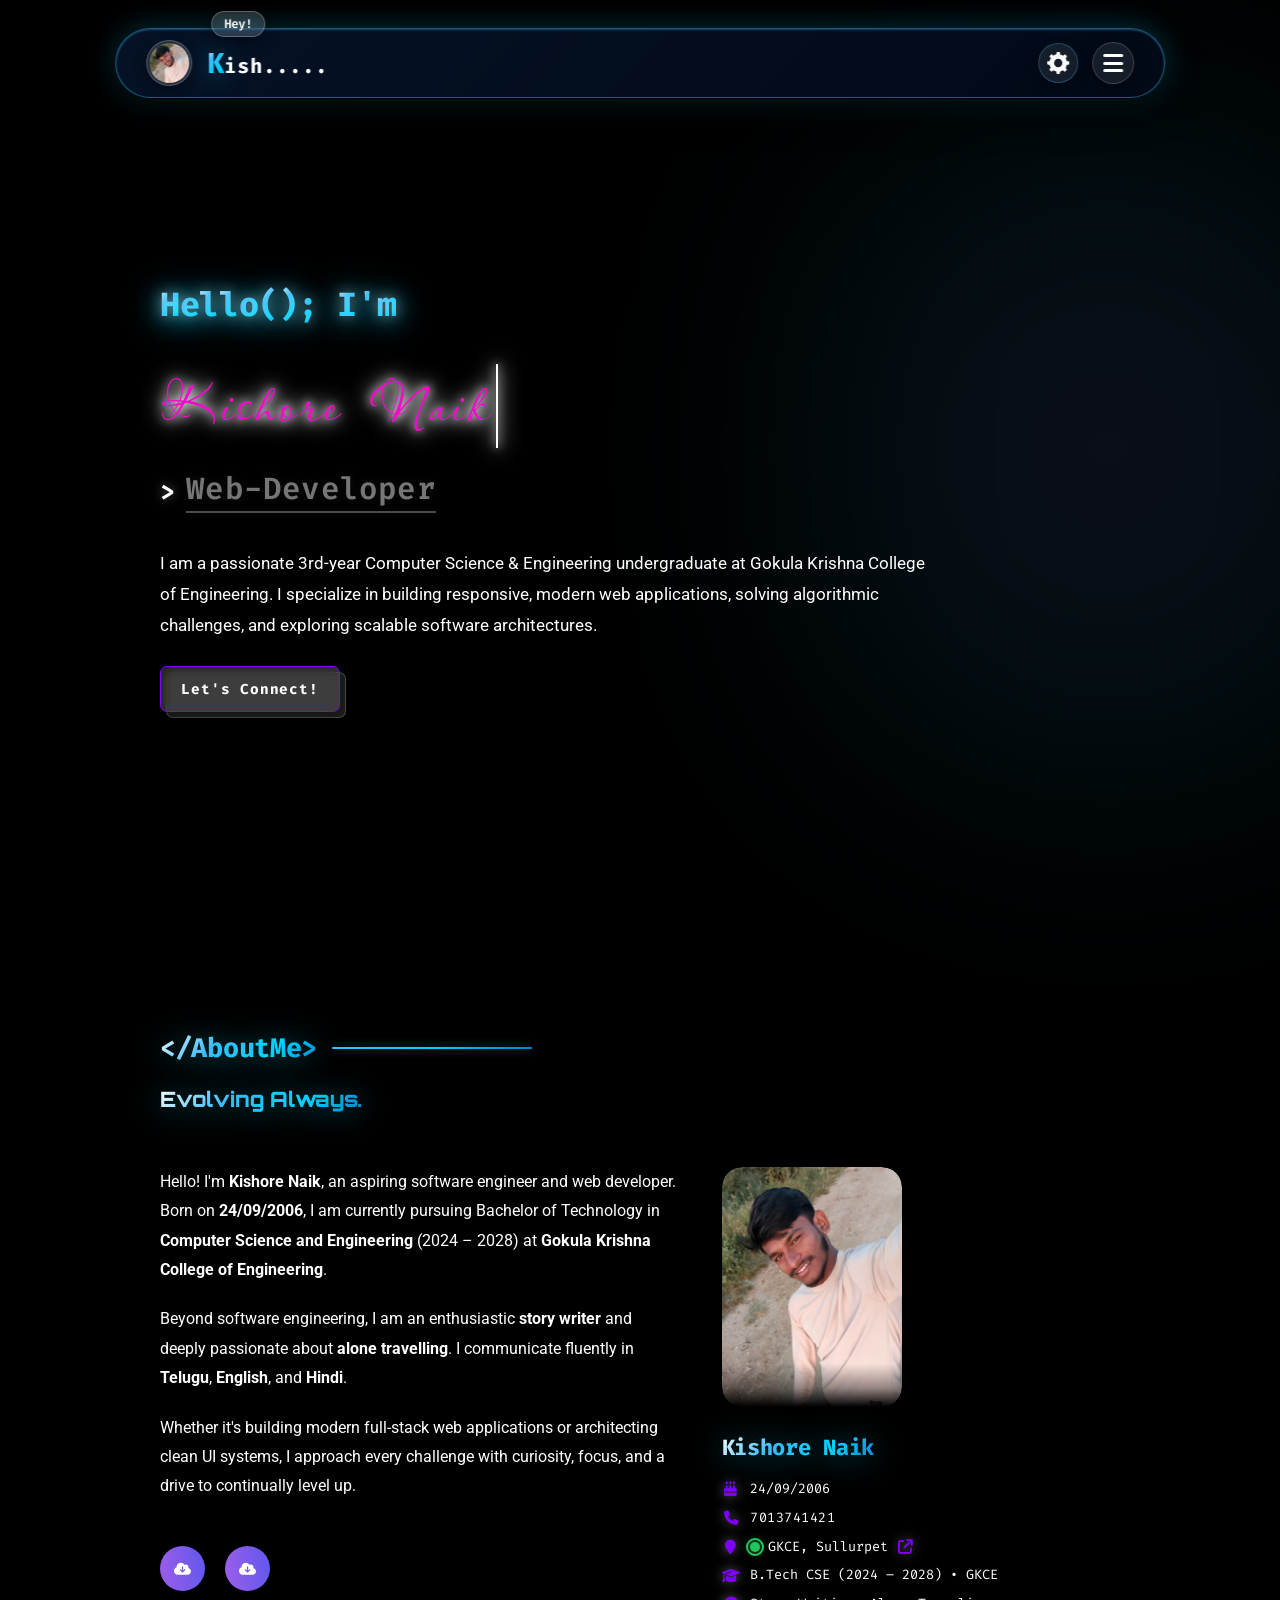
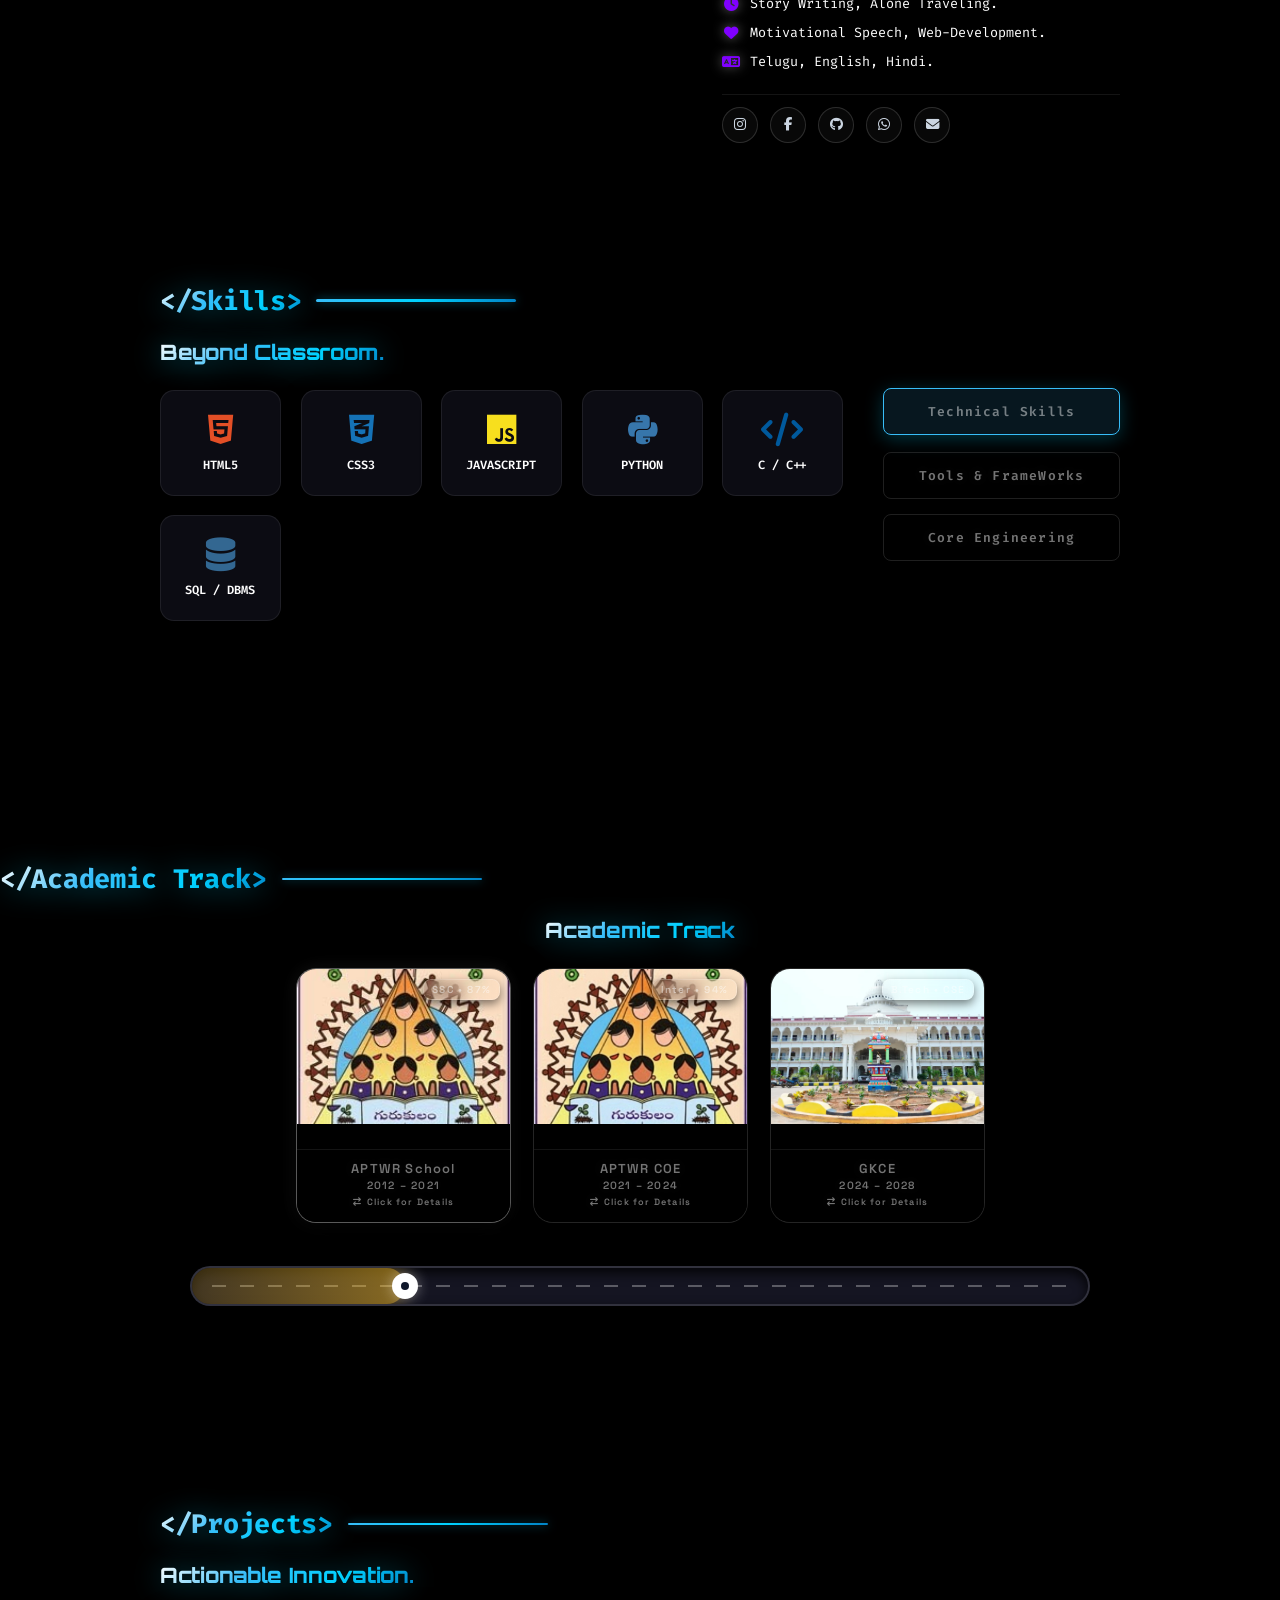
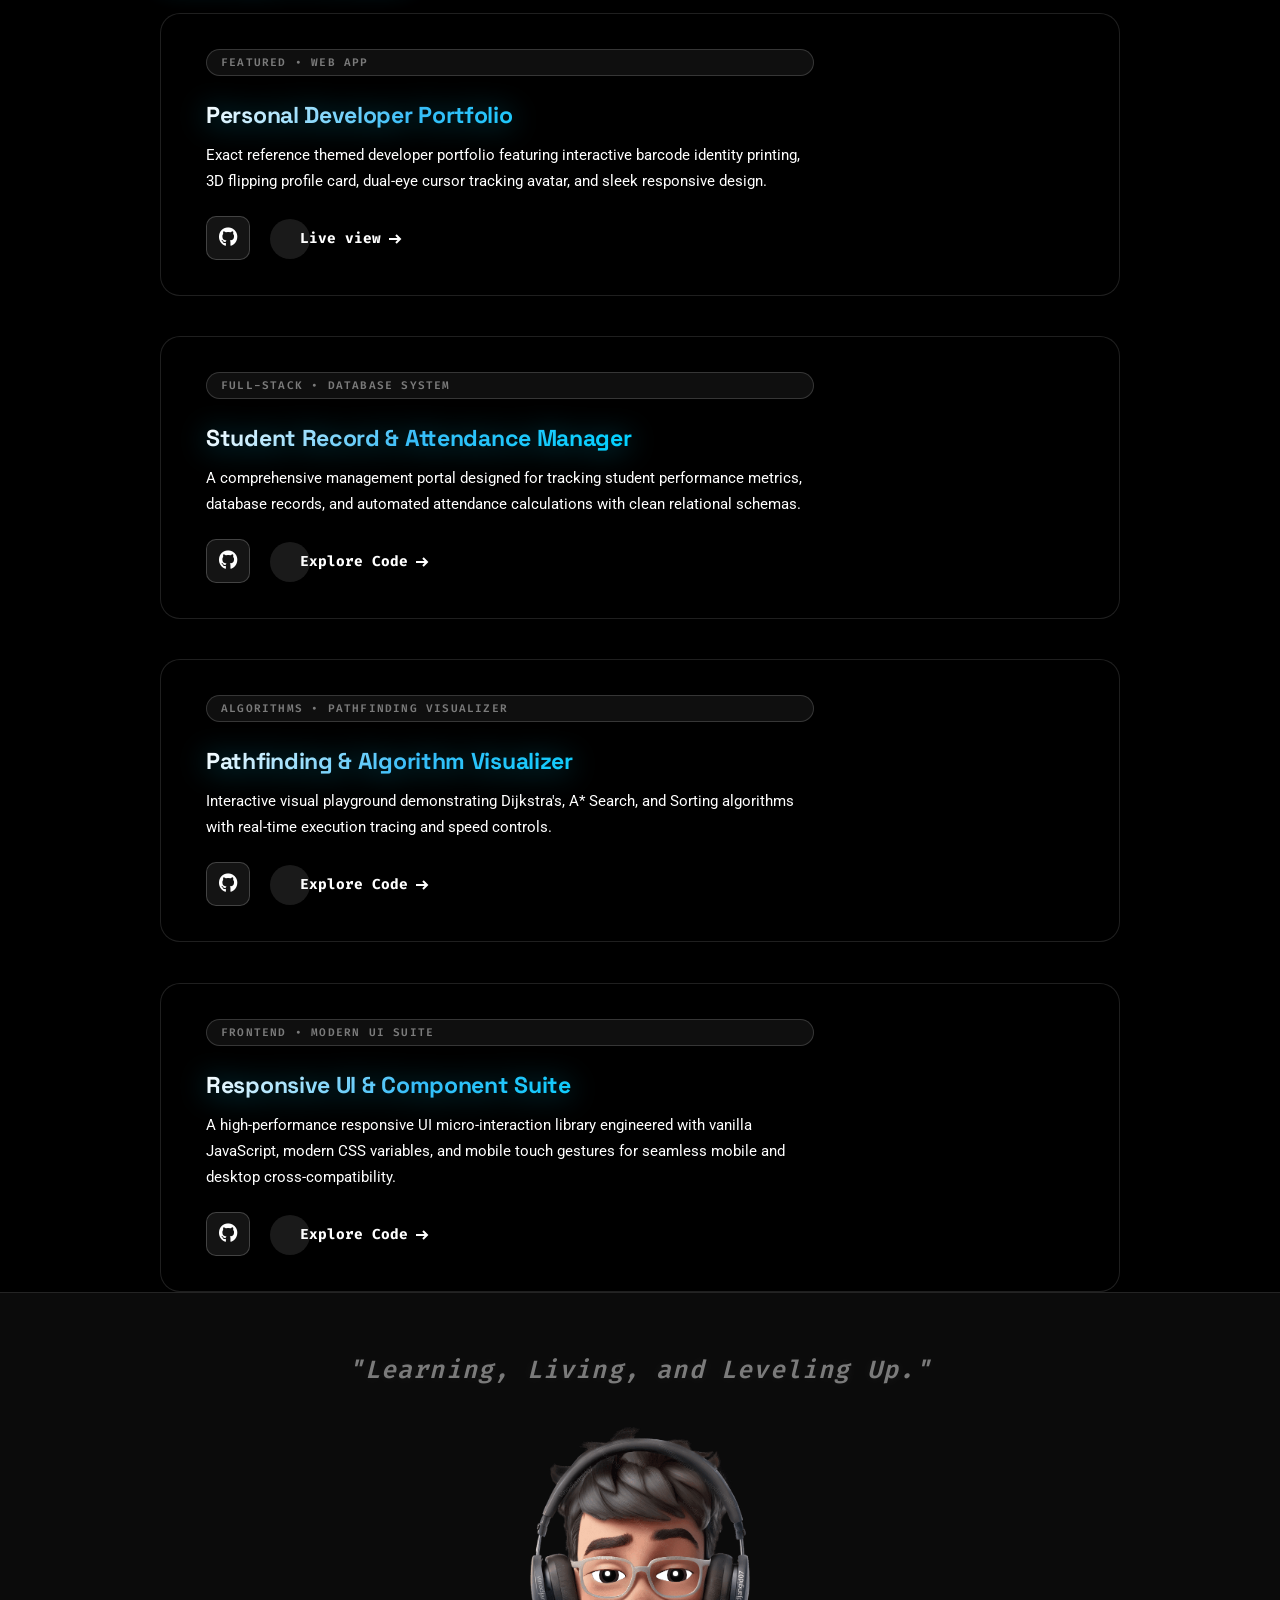
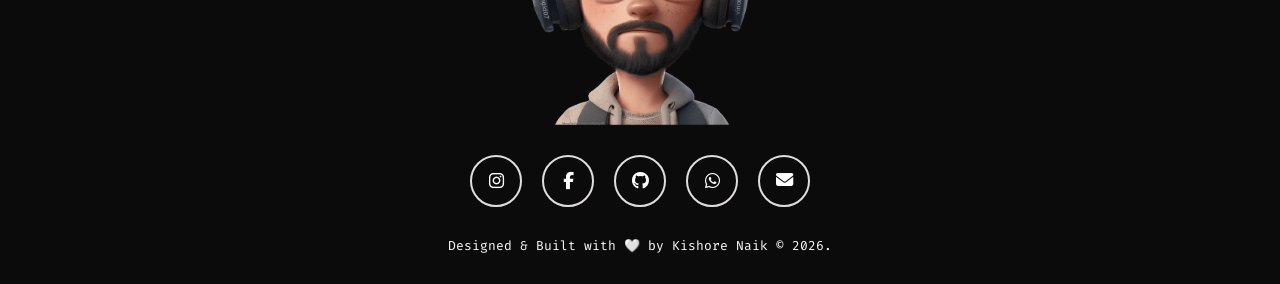
==== commit 3edd3418: "feat: top navbar light blue intensity and lowered position, relocated setting symbol to navbar, clea" ====
--- a/index.html
+++ b/index.html
@@ -77,12 +77,29 @@
         </div>
       </a>
 
-      <!-- 3-Line Menu Option in Navbar (Click to Show Floating Options) -->
-      <div class="nav-menu-btn" id="nav-menu-toggle" onclick="hamburgerMenu(event)" title="Open Navigation Menu"
-        aria-label="Open Navigation Menu">
-        <span></span>
-        <span></span>
-        <span></span>
+      <!-- Right Actions: Setting & Visual Theme Toggle + 3-Line Menu -->
+      <div class="nav-actions-right">
+        <!-- Setting & Theme Toggle Button -->
+        <div class="setting-container" id="setting-container">
+          <input type="checkbox" id="switchforsetting" onclick="settingtoggle()" />
+          <label for="switchforsetting" class="needtobeinvert" id="labelforsetting" tabindex="0"
+            aria-label="Settings for appearance" title="Settings"></label>
+
+          <!-- Small Moon/Sun Icon (White Theme Toggle Button) -->
+          <div class="visualmodetogglebuttoncontainer" id="visualmodetogglebuttoncontainer">
+            <input type="checkbox" id="switchforvisualmode" onclick="visualmode()" />
+            <label for="switchforvisualmode" id="labelforvisualmode" tabindex="0" aria-label="Switch White Theme"
+              title="Toggle White Theme"></label>
+          </div>
+        </div>
+
+        <!-- 3-Line Menu Option in Navbar (Click to Show Floating Options) -->
+        <div class="nav-menu-btn" id="nav-menu-toggle" onclick="hamburgerMenu(event)" title="Open Navigation Menu"
+          aria-label="Open Navigation Menu">
+          <span></span>
+          <span></span>
+          <span></span>
+        </div>
       </div>
     </div>
   </header>
@@ -218,22 +235,6 @@
                   <span>Facebook</span>
                 </a>
               </div>
-            </div>
-          </div>
-
-          <!-- Exact Reference Site Setting Container -->
-          <div class="setting-container" id="setting-container">
-            <input type="checkbox" id="switchforsetting" onclick="settingtoggle()" />
-
-            <label for="switchforsetting" class="needtobeinvert" id="labelforsetting" tabindex="0"
-              aria-label="Settings for appearance" title="Settings"></label>
-
-            <!-- Small Moon Icon (White Theme Toggle Button) -->
-            <div class="visualmodetogglebuttoncontainer" id="visualmodetogglebuttoncontainer">
-              <input type="checkbox" id="switchforvisualmode" onclick="visualmode()" />
-              <label for="switchforvisualmode" id="labelforvisualmode" tabindex="0" aria-label="Switch White Theme"
-                title="Toggle White Theme"></label>
-            </div>
           </div>
         </div>
       </div>
@@ -256,11 +257,8 @@
             <p>
               Hello! I'm <strong>Kishore Naik</strong>, an aspiring software engineer and web developer. Born on
               <strong>24/09/2006</strong>, I am currently pursuing Bachelor of Technology in <strong>Computer Science
-                and
-                Engineering</strong> (2024 &ndash; 2028)
-              at <strong>Gokula Krishna College of Engineering</strong>, with my current live location at <strong
-                class="edu-loc-text"><span class="live-pulse-dot-inline" title="Live College Location"></span> Sullurpet
-                GKCE (Tirupathi Dist, AP)</strong>.
+                and Engineering</strong> (2024 &ndash; 2028)
+              at <strong>Gokula Krishna College of Engineering</strong>.
             </p>
             <p>
               Beyond software engineering, I am an enthusiastic <strong>story writer</strong> and deeply passionate
@@ -326,9 +324,9 @@
                     <i class="fa fa-map-marker"></i>
                     <a href="https://maps.google.com/?q=Gokula+Krishna+College+of+Engineering+Sullurpet" target="_blank"
                       rel="noopener noreferrer" class="live-loc-link"
-                      title="Open Gokula Krishna College of Engineering live location on Google Maps">
+                      title="Open GKCE, Sullurpet on Google Maps">
                       <span class="live-pulse-dot" title="Live College Location"></span>
-                      Sullurpet, AP &bull; GKCE
+                      GKCE, Sullurpet
                       <i class="fa-solid fa-arrow-up-right-from-square live-map-icon"></i>
                     </a>
                   </li>
--- a/css/style.css
+++ b/css/style.css
@@ -248,7 +248,7 @@
    =================================================================== */
 header {
   width: 100%;
-  height: 90px;
+  height: 105px;
   display: flex;
   align-items: center;
   justify-content: center;
@@ -257,9 +257,9 @@
 }
 
 .navbar {
-  background: rgba(0, 0, 0, 0.88);
-  backdrop-filter: blur(20px);
-  -webkit-backdrop-filter: blur(20px);
+  background: linear-gradient(135deg, rgba(6, 20, 42, 0.9), rgba(2, 10, 24, 0.95)) !important;
+  backdrop-filter: blur(22px);
+  -webkit-backdrop-filter: blur(22px);
   height: 70px;
   width: 82%;
   max-width: 1100px;
@@ -267,11 +267,13 @@
   display: flex;
   align-items: center;
   justify-content: space-between;
-  border: 1px solid rgba(255, 255, 255, 0.14);
+  border: 1.5px solid rgba(56, 189, 248, 0.45) !important;
   border-radius: 50px;
-  box-shadow: 0 10px 30px rgba(0, 0, 0, 0.9);
+  box-shadow: 0 12px 36px rgba(0, 0, 0, 0.88), 
+              0 0 28px rgba(0, 210, 255, 0.3), 
+              inset 0 1px 2px rgba(56, 189, 248, 0.35) !important;
   position: fixed;
-  top: 16px;
+  top: 28px;
   left: 50%;
   transform: translateX(-50%);
   transition: all 0.3s ease;
@@ -376,6 +378,13 @@
   color: #ffffff;
   font-weight: 700;
   letter-spacing: 1px;
+}
+
+/* Actions Container on Right of Top Navbar */
+.nav-actions-right {
+  display: flex;
+  align-items: center;
+  gap: 14px;
 }
 
 /* 3-Line Menu Button in Top Navbar - Instant Zero-Lag Touch & Click */
@@ -489,7 +498,7 @@
 
 @media (min-width: 1100px) {
   .mobiletogglemenu {
-    top: 92px;
+    top: 106px;
     right: calc((100vw - 1100px) / 2 + 15px);
     transform-origin: calc(100% - 36px) 0;
   }
@@ -497,7 +506,7 @@
 
 @media (max-width: 768px) {
   .mobiletogglemenu {
-    top: 66px;
+    top: 84px;
     right: 14px;
     width: calc(100% - 28px);
     max-width: 360px;
@@ -911,11 +920,11 @@
 
 .setting-container {
   width: fit-content;
-  min-width: 50px;
-  height: 50px;
-  display: flex;
-  align-items: center;
-  gap: 15px;
+  height: 42px;
+  display: flex;
+  flex-direction: row-reverse;
+  align-items: center;
+  gap: 10px;
   position: relative;
   z-index: 5;
 }
@@ -935,17 +944,19 @@
   background-image: url('../assets/images/settings.svg');
   background-repeat: no-repeat;
   background-position: center;
-  background-size: 60%;
+  background-size: 58%;
   background-color: rgba(255, 255, 255, 0.08);
-  border: 1px solid rgba(255, 255, 255, 0.15);
+  border: 1px solid rgba(56, 189, 248, 0.3);
   cursor: pointer;
-  transition: transform 0.5s ease, background-color 0.3s ease;
+  transition: transform 0.4s ease, background-color 0.25s ease, border-color 0.25s ease, box-shadow 0.25s ease;
   user-select: none;
+  box-shadow: 0 4px 12px rgba(0, 0, 0, 0.4);
 }
 
 #labelforsetting:hover {
-  background-color: rgba(255, 255, 255, 0.16);
-  border-color: rgba(255, 255, 255, 0.35);
+  background-color: rgba(56, 189, 248, 0.16);
+  border-color: #38bdf8;
+  box-shadow: 0 0 16px rgba(56, 189, 248, 0.45);
 }
 
 #switchforsetting:checked+#labelforsetting,
@@ -959,10 +970,10 @@
   display: flex;
   align-items: center;
   justify-content: center;
-  transform: translateX(-20px) scale(0);
+  transform: translateX(12px) scale(0);
   opacity: 0;
   pointer-events: none;
-  transition: transform 0.35s cubic-bezier(0.2, 0.8, 0.2, 1), opacity 0.3s ease;
+  transition: transform 0.32s cubic-bezier(0.2, 0.8, 0.2, 1), opacity 0.28s ease;
 }
 
 .visualmodeshow,
@@ -974,8 +985,8 @@
 
 #labelforvisualmode {
   position: relative;
-  width: 40px;
-  height: 40px;
+  width: 38px;
+  height: 38px;
   border-radius: 50%;
   display: flex;
   align-items: center;
@@ -985,15 +996,11 @@
   background-position: center;
   background-size: 55%;
   background-color: rgba(255, 255, 255, 0.08);
-  border: 1px solid rgba(255, 255, 255, 0.15);
+  border: 1px solid rgba(56, 189, 248, 0.3);
   cursor: pointer;
-  transition: transform 0.5s ease, background-color 0.3s ease;
+  transition: transform 0.4s ease, background-color 0.25s ease, border-color 0.25s ease, box-shadow 0.25s ease;
   user-select: none;
-}
-
-#labelforvisualmode:hover {
-  background-color: rgba(255, 255, 255, 0.16);
-  border-color: rgba(255, 255, 255, 0.35);
+  box-shadow: 0 4px 12px rgba(0, 0, 0, 0.4);
 }
 
 #switchforvisualmode:checked+#labelforvisualmode,
@@ -2348,15 +2355,16 @@
   overflow: hidden;
 }
 
-/* Houses Container */
+/* Houses Container - Centered to the Middle of the Screen (Not End-to-End) */
 .house-container {
   display: flex;
-  justify-content: space-between;
-  width: 75%;
-  max-width: 900px;
+  justify-content: center;
+  align-items: center;
+  width: 90%;
+  max-width: 820px;
   position: relative;
-  margin-bottom: 25px;
-  gap: 20px;
+  margin: 0 auto 25px auto;
+  gap: 22px;
 }
 
 /* ===================================================================
@@ -2364,7 +2372,7 @@
    =================================================================== */
 .house {
   position: relative;
-  width: clamp(165px, 26vw, 210px);
+  width: 215px;
   height: 255px;
   perspective: 1200px;
   cursor: pointer;
@@ -2373,6 +2381,7 @@
   box-shadow: none;
   padding: 0;
   border-radius: 20px;
+  flex-shrink: 0;
 }
 
 .house-inner {
@@ -3285,9 +3294,9 @@
 
 /* Navbar in light mode */
 body.light-mode .navbar {
-  background: rgba(255, 255, 255, 0.92) !important;
-  border: 1px solid rgba(0, 0, 0, 0.09) !important;
-  box-shadow: 0 8px 24px rgba(0, 0, 0, 0.06) !important;
+  background: linear-gradient(135deg, rgba(240, 249, 255, 0.94), rgba(224, 242, 254, 0.96)) !important;
+  border: 1.5px solid rgba(56, 189, 248, 0.5) !important;
+  box-shadow: 0 10px 30px rgba(2, 132, 199, 0.16), 0 0 20px rgba(56, 189, 248, 0.22) !important;
 }
 
 body.light-mode .hey {
@@ -3568,9 +3577,17 @@
     width: 85%;
   }
 
-  .house-container,
+  .house-container {
+    width: 90% !important;
+    max-width: 720px;
+    margin: 0 auto 20px auto !important;
+    justify-content: center !important;
+  }
+
   .road {
-    width: 100%;
+    width: 88% !important;
+    max-width: 720px;
+    margin: 0 auto !important;
   }
 
   .info-dp-section {
@@ -3632,12 +3649,17 @@
   }
 
   .house-container {
-    gap: 10px;
+    width: 90% !important;
+    max-width: 720px;
+    margin: 0 auto 20px auto !important;
+    justify-content: center !important;
+    gap: 16px;
   }
 
   .house {
     width: 31%;
-    padding: 10px 5px;
+    max-width: 210px;
+    padding: 0;
   }
 }
 
@@ -3647,10 +3669,10 @@
     font-size: 50%;
   }
 
-  /* Exact Fixed Centered Navbar (Constant, No Wobble or Floating) */
+  /* Exact Fixed Centered Navbar (Light Blue Intensity & Moved Slightly Down) */
   header {
     width: 100%;
-    height: 75px;
+    height: 85px;
     display: flex;
     align-items: center;
     justify-content: center;
@@ -3663,21 +3685,54 @@
 
   .navbar {
     position: fixed !important;
-    top: 14px !important;
+    top: 22px !important;
     left: 50% !important;
     transform: translateX(-50%) !important;
-    width: 82% !important;
-    max-width: 460px !important;
+    width: 88% !important;
+    max-width: 480px !important;
     height: 54px !important;
     padding: 0 16px !important;
     margin: 0 !important;
     border-radius: 35px !important;
     z-index: 9999 !important;
-    box-shadow: 0 8px 24px rgba(0, 0, 0, 0.75) !important;
-    border: 1px solid rgba(255, 255, 255, 0.12) !important;
+    background: linear-gradient(135deg, rgba(6, 20, 42, 0.92), rgba(2, 10, 24, 0.96)) !important;
+    border: 1.5px solid rgba(56, 189, 248, 0.45) !important;
+    box-shadow: 0 10px 30px rgba(0, 0, 0, 0.85), 0 0 24px rgba(0, 210, 255, 0.28) !important;
     animation: none !important;
     transition: none !important;
     pointer-events: auto !important;
+  }
+
+  .nav-actions-right {
+    gap: 8px;
+  }
+
+  .setting-container {
+    height: 36px;
+    gap: 6px;
+  }
+
+  #labelforsetting {
+    width: 34px;
+    height: 34px;
+    background-size: 55%;
+  }
+
+  #labelforvisualmode {
+    width: 32px;
+    height: 32px;
+    background-size: 50%;
+  }
+
+  .nav-menu-btn {
+    width: 36px;
+    height: 36px;
+    gap: 4px;
+  }
+
+  .nav-menu-btn span {
+    width: 17px;
+    height: 2px;
   }
 
   .brand-wrapper {
@@ -3714,9 +3769,18 @@
     margin: 0 auto;
   }
 
-  .house-container,
+  .house-container {
+    width: 90% !important;
+    max-width: 480px !important;
+    margin: 0 auto 16px auto !important;
+    justify-content: center !important;
+    gap: 10px !important;
+  }
+
   .road {
-    width: 100% !important;
+    width: 88% !important;
+    max-width: 480px !important;
+    margin: 0 auto !important;
   }
 
   /* Hero Section Alignment (flex-start, left-aligned like reference) */
@@ -3888,14 +3952,18 @@
   }
 
   .house-container {
+    width: 90% !important;
+    max-width: 440px !important;
+    margin: 0 auto 12px auto !important;
+    justify-content: center !important;
     gap: 8px;
-    margin-bottom: 12px;
   }
 
   .house {
-    width: 32%;
+    width: 31%;
+    max-width: 140px;
     min-height: 155px;
-    padding: 8px 3px;
+    padding: 0;
     border-radius: 12px;
   }
 
@@ -4188,13 +4256,16 @@
   }
 
   .house-container {
-    width: 100% !important;
+    width: 92% !important;
+    max-width: 440px !important;
+    margin: 0 auto 12px auto !important;
+    justify-content: center !important;
     gap: 8px;
-    margin-bottom: 12px;
   }
 
   .house {
-    width: 32%;
+    width: 31%;
+    max-width: 135px;
     height: 195px;
     border-radius: 12px;
   }
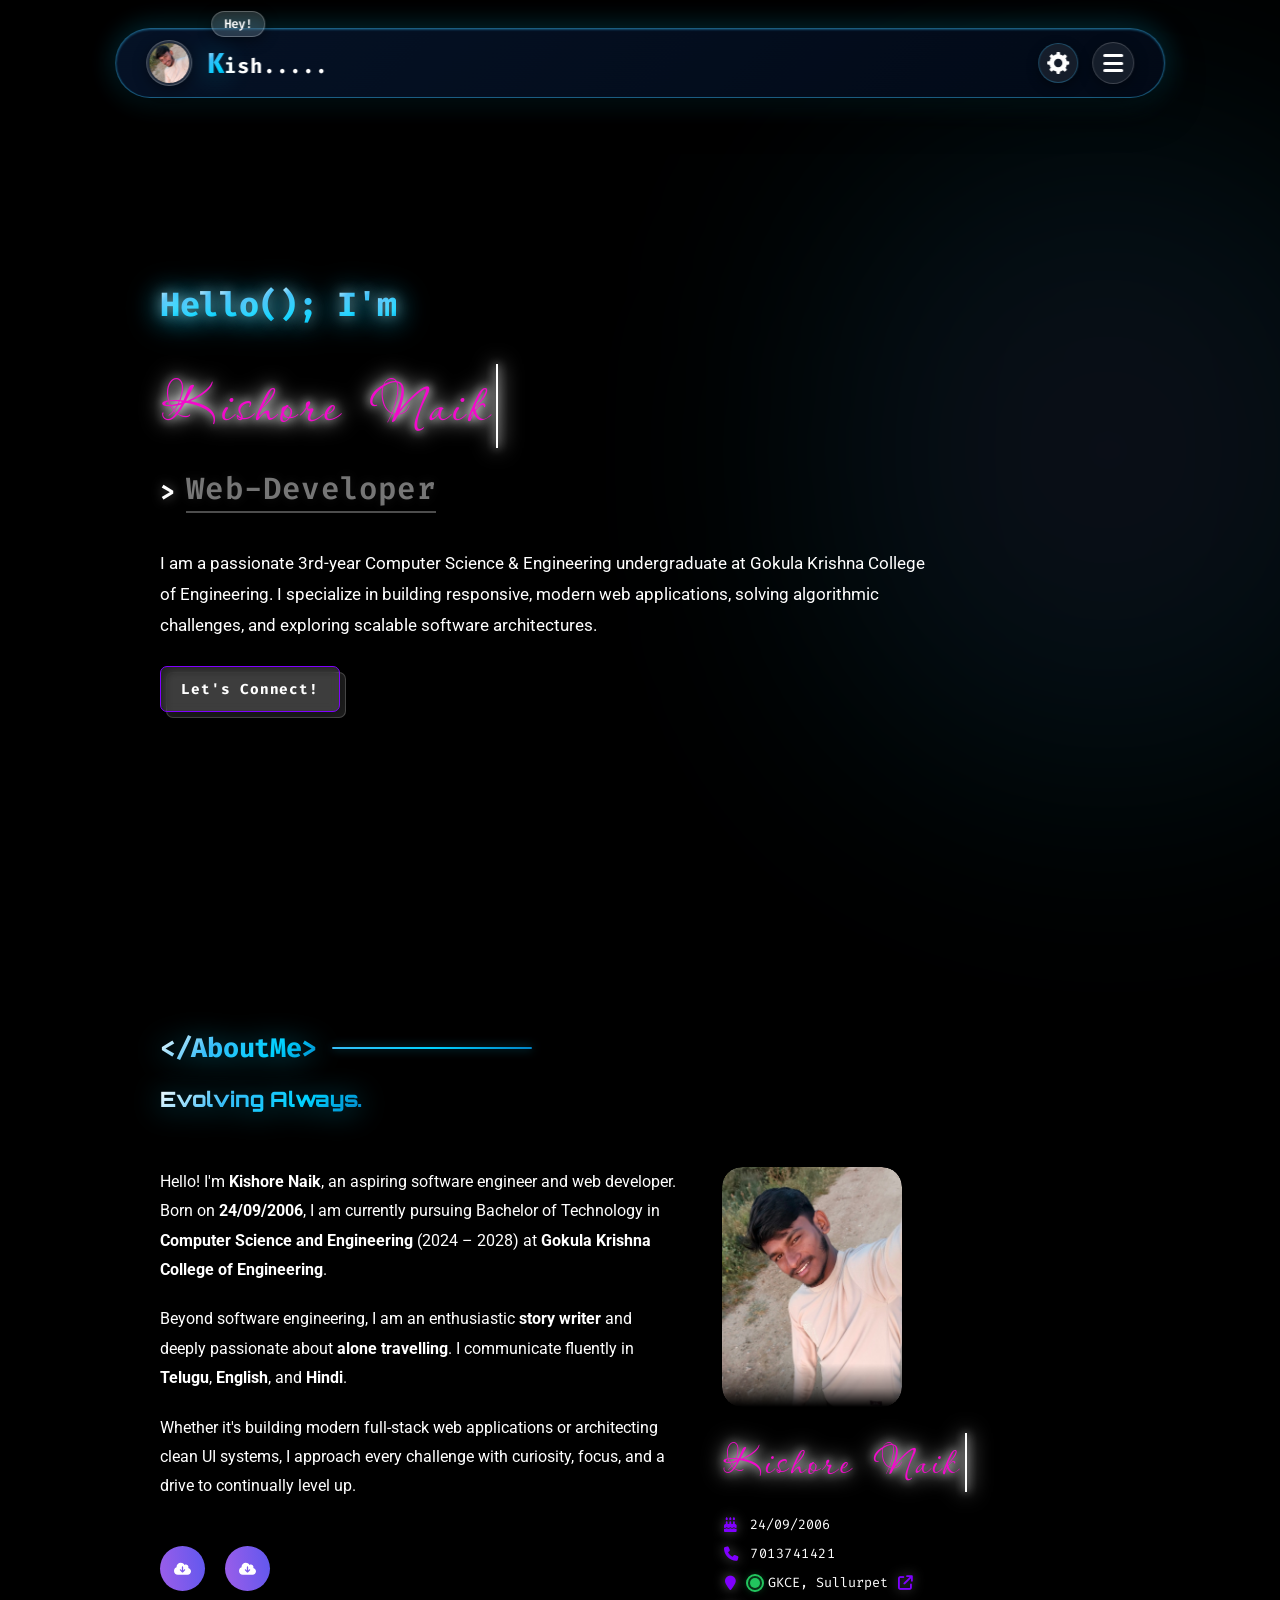
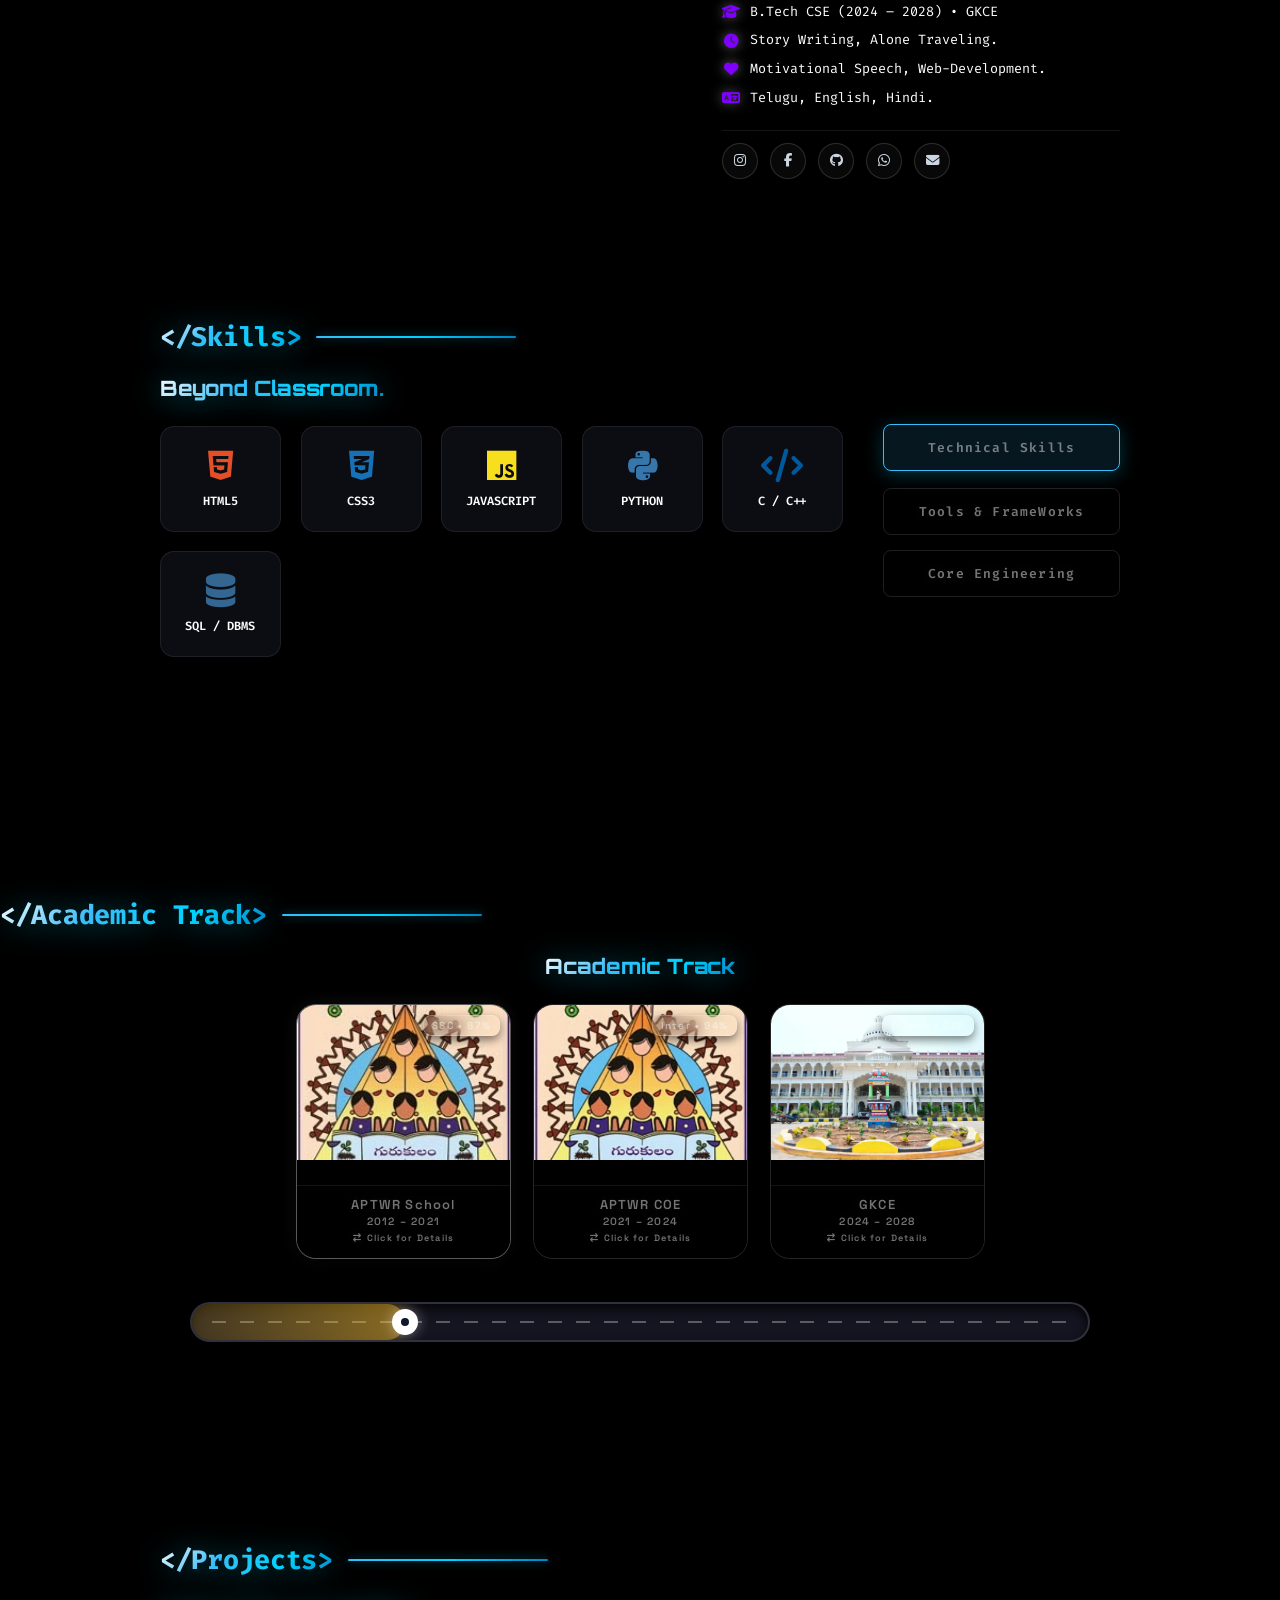
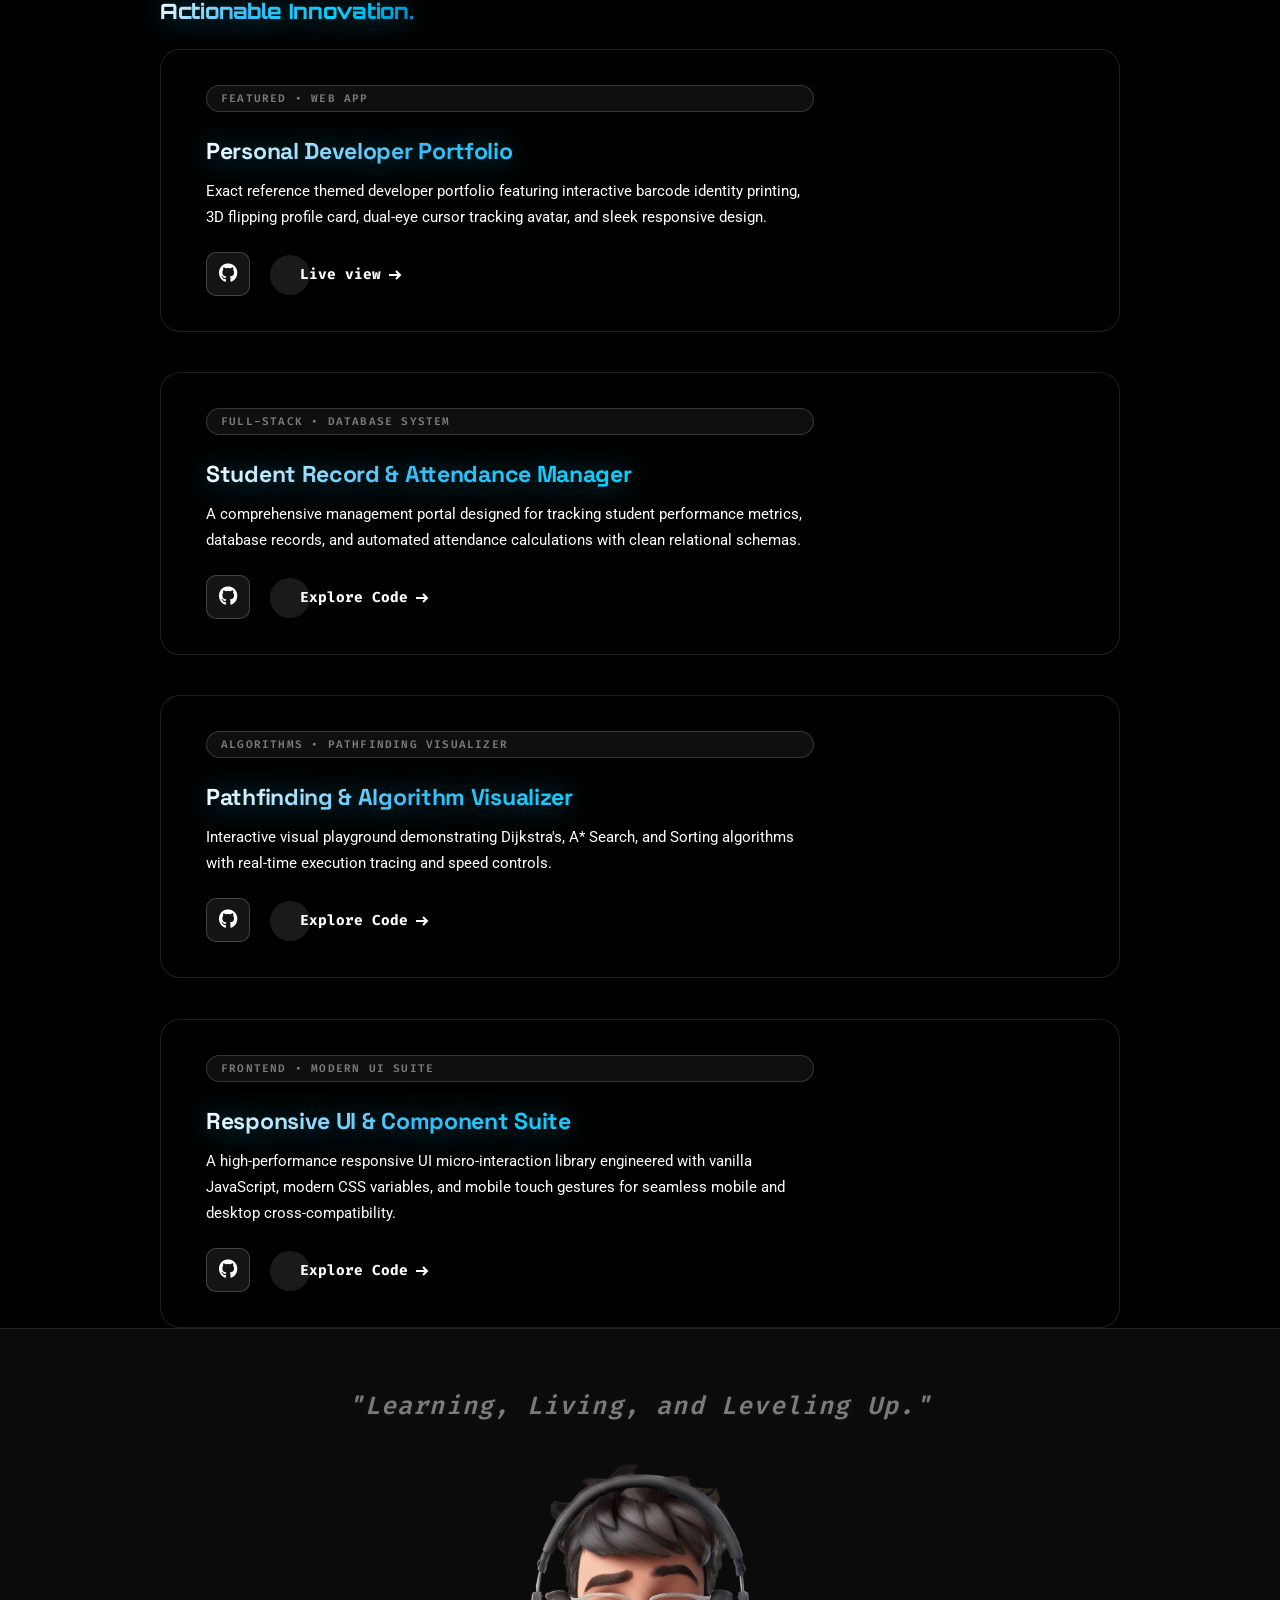
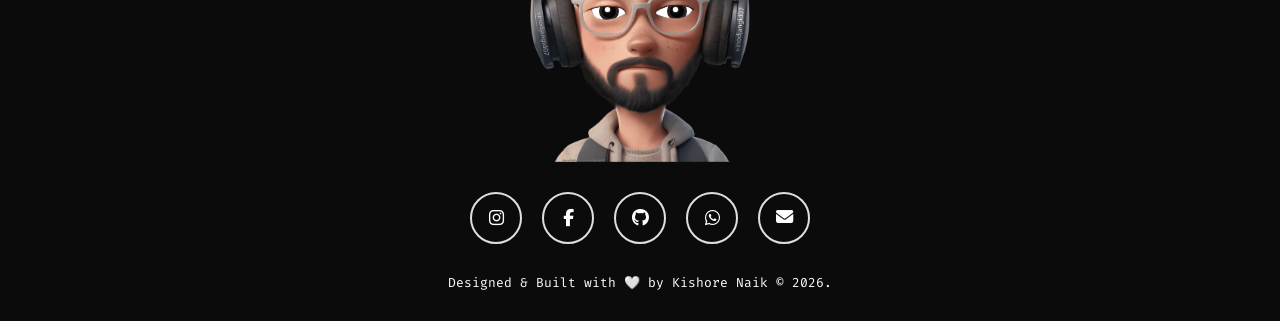
==== commit c45ab446: "feat: keep animated signature printing name under profile and lower top navbar on mobile" ====
--- a/index.html
+++ b/index.html
@@ -47,7 +47,7 @@
     crossorigin="anonymous" referrerpolicy="no-referrer" />
 
   <!-- Main Stylesheet (Black Theme & Exact Animations) -->
-  <link rel="stylesheet" href="css/style.css?v=3.5">
+  <link rel="stylesheet" href="css/style.css?v=3.6">
 </head>
 
 <body class="body">
@@ -307,7 +307,12 @@
             </div>
 
             <div class="member-info profile-info-content">
-              <h3 class="profile-name">Kishore Naik</h3>
+              <!-- Under Profile Handwritten Signature Printing: Same as Hero Signature Printing -->
+              <div class="signature-container profile-signature-container" id="profile-signature-box"
+                onclick="replaySignatureAnimation()" title="Click to replay signature printing"
+                role="heading" aria-level="3" aria-label="Kishore Naik">
+                <div class="textt profile-signature-text" id="profile-signature-text" data-text="Kishore Naik">Kishore Naik</div>
+              </div>
 
               <!-- Profile Details List: Exact Same Structure as Reference Site (.prof ul li) -->
               <div class="prof">
@@ -861,7 +866,7 @@
     <script src="https://unpkg.com/aos@next/dist/aos.js"></script>
 
     <!-- Interactive JavaScript Engine -->
-    <script src="js/main.js?v=3.5"></script>
+    <script src="js/main.js?v=3.6"></script>
 </body>
 
 </html>
--- a/css/style.css
+++ b/css/style.css
@@ -1832,6 +1832,56 @@
   color: #ffffff;
   margin-bottom: 4px;
   letter-spacing: 0.5px;
+}
+
+/* Authentic Under-Profile Handwritten Signature Printing (Matches Above Signature Style) */
+.profile-signature-container {
+  position: relative;
+  cursor: pointer;
+  display: inline-flex;
+  align-items: center;
+  justify-content: flex-start;
+  margin: 0 0 10px 0 !important;
+  user-select: none;
+  min-height: 56px !important;
+  height: fit-content;
+  max-width: 100%;
+}
+
+.profile-signature-container .profile-signature-text,
+.profile-signature-container .textt {
+  display: block !important;
+  position: relative;
+  font-size: clamp(44px, 4.2vw, 58px) !important;
+  font-weight: 400 !important;
+  font-family: 'Passions Conflict', cursive, sans-serif !important;
+  text-align: left;
+  color: #f30acc !important;
+  -webkit-text-fill-color: #f30acc !important;
+  width: fit-content;
+  max-width: fit-content;
+  overflow: hidden;
+  white-space: nowrap;
+  border-right: 2.5px solid #ffffff !important;
+  filter: drop-shadow(0 0 5px #ffffff) drop-shadow(0 0 10px #ffffff) !important;
+  z-index: 2;
+  line-height: 1.1;
+  letter-spacing: 2.2px;
+  animation: anim 6.5s linear infinite;
+  padding-right: 4px;
+}
+
+.profile-signature-container:hover .profile-signature-text,
+.profile-signature-container:hover .textt {
+  filter: drop-shadow(0 0 6px #ffffff) drop-shadow(0 0 14px #ffffff) drop-shadow(0 0 20px rgba(243, 10, 204, 0.6)) !important;
+}
+
+body.light-mode .profile-signature-container .profile-signature-text,
+body.light-mode .profile-signature-container .textt {
+  color: #d900b8 !important;
+  -webkit-text-fill-color: #d900b8 !important;
+  border-right-color: #000000 !important;
+  filter: drop-shadow(0 0 4px rgba(217, 0, 184, 0.7)) !important;
 }
 
 /* ===================================================================
@@ -3669,10 +3719,10 @@
     font-size: 50%;
   }
 
-  /* Exact Fixed Centered Navbar (Light Blue Intensity & Moved Slightly Down) */
+  /* Exact Fixed Centered Navbar (Light Blue Intensity & Moved Comfortably Down) */
   header {
     width: 100%;
-    height: 85px;
+    height: 98px;
     display: flex;
     align-items: center;
     justify-content: center;
@@ -3685,7 +3735,7 @@
 
   .navbar {
     position: fixed !important;
-    top: 22px !important;
+    top: 28px !important;
     left: 50% !important;
     transform: translateX(-50%) !important;
     width: 88% !important;
@@ -4008,23 +4058,25 @@
     font-size: 45%;
   }
 
-  /* Compact Stationary Navbar Centered Above Screen */
+  /* Compact Stationary Navbar Centered Below Mobile Screen Top */
   header {
-    height: 68px;
+    height: 96px;
   }
 
   .navbar {
     position: fixed !important;
-    top: 12px !important;
+    top: 26px !important;
     left: 50% !important;
     transform: translateX(-50%) !important;
-    width: 84% !important;
-    max-width: 390px !important;
-    height: 50px !important;
+    width: 86% !important;
+    max-width: 400px !important;
+    height: 52px !important;
     padding: 0 14px !important;
     margin: 0 !important;
     border-radius: 35px !important;
-    box-shadow: 0 6px 20px rgba(0, 0, 0, 0.75) !important;
+    background: linear-gradient(135deg, rgba(6, 20, 42, 0.94), rgba(2, 10, 24, 0.97)) !important;
+    border: 1.5px solid rgba(56, 189, 248, 0.45) !important;
+    box-shadow: 0 10px 28px rgba(0, 0, 0, 0.85), 0 0 24px rgba(0, 210, 255, 0.3) !important;
     animation: none !important;
     transition: none !important;
   }
@@ -4072,7 +4124,7 @@
   .landing-page-container {
     min-height: auto !important;
     height: auto !important;
-    padding-top: 75px !important;
+    padding-top: 96px !important;
     padding-bottom: 35px !important;
   }
 
@@ -4226,6 +4278,20 @@
     text-align: center;
   }
 
+  .profile-signature-container {
+    justify-content: center !important;
+    margin: 4px auto 12px auto !important;
+    min-height: 48px !important;
+    width: fit-content !important;
+  }
+
+  .profile-signature-container .profile-signature-text,
+  .profile-signature-container .textt {
+    font-size: clamp(38px, 9.5vw, 48px) !important;
+    letter-spacing: 1.8px !important;
+    text-align: center !important;
+  }
+
   .prof {
     font-size: 1.25rem;
     width: 100%;
@@ -4573,9 +4639,10 @@
   }
 
   .navbar {
+    top: 24px !important;
     width: 88% !important;
     max-width: 340px !important;
-    height: 46px !important;
+    height: 48px !important;
     padding: 0 10px !important;
   }
 
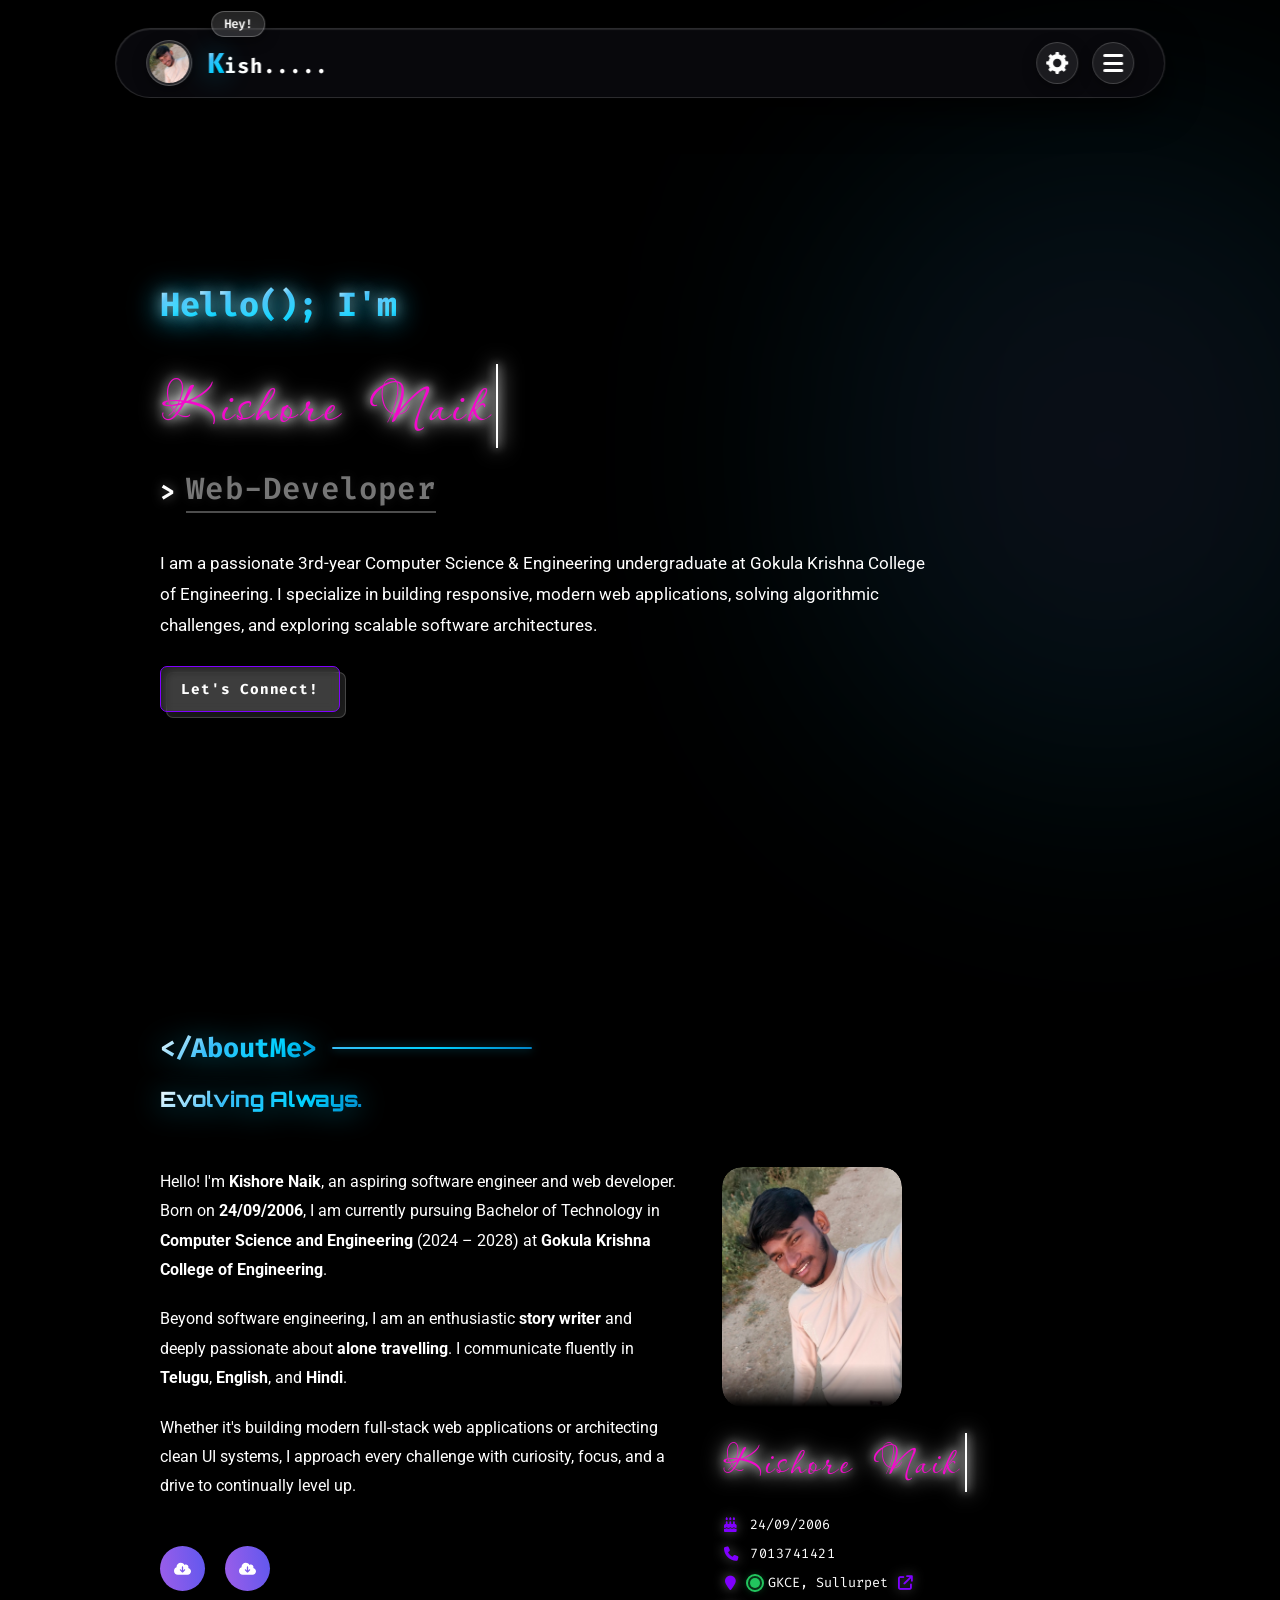
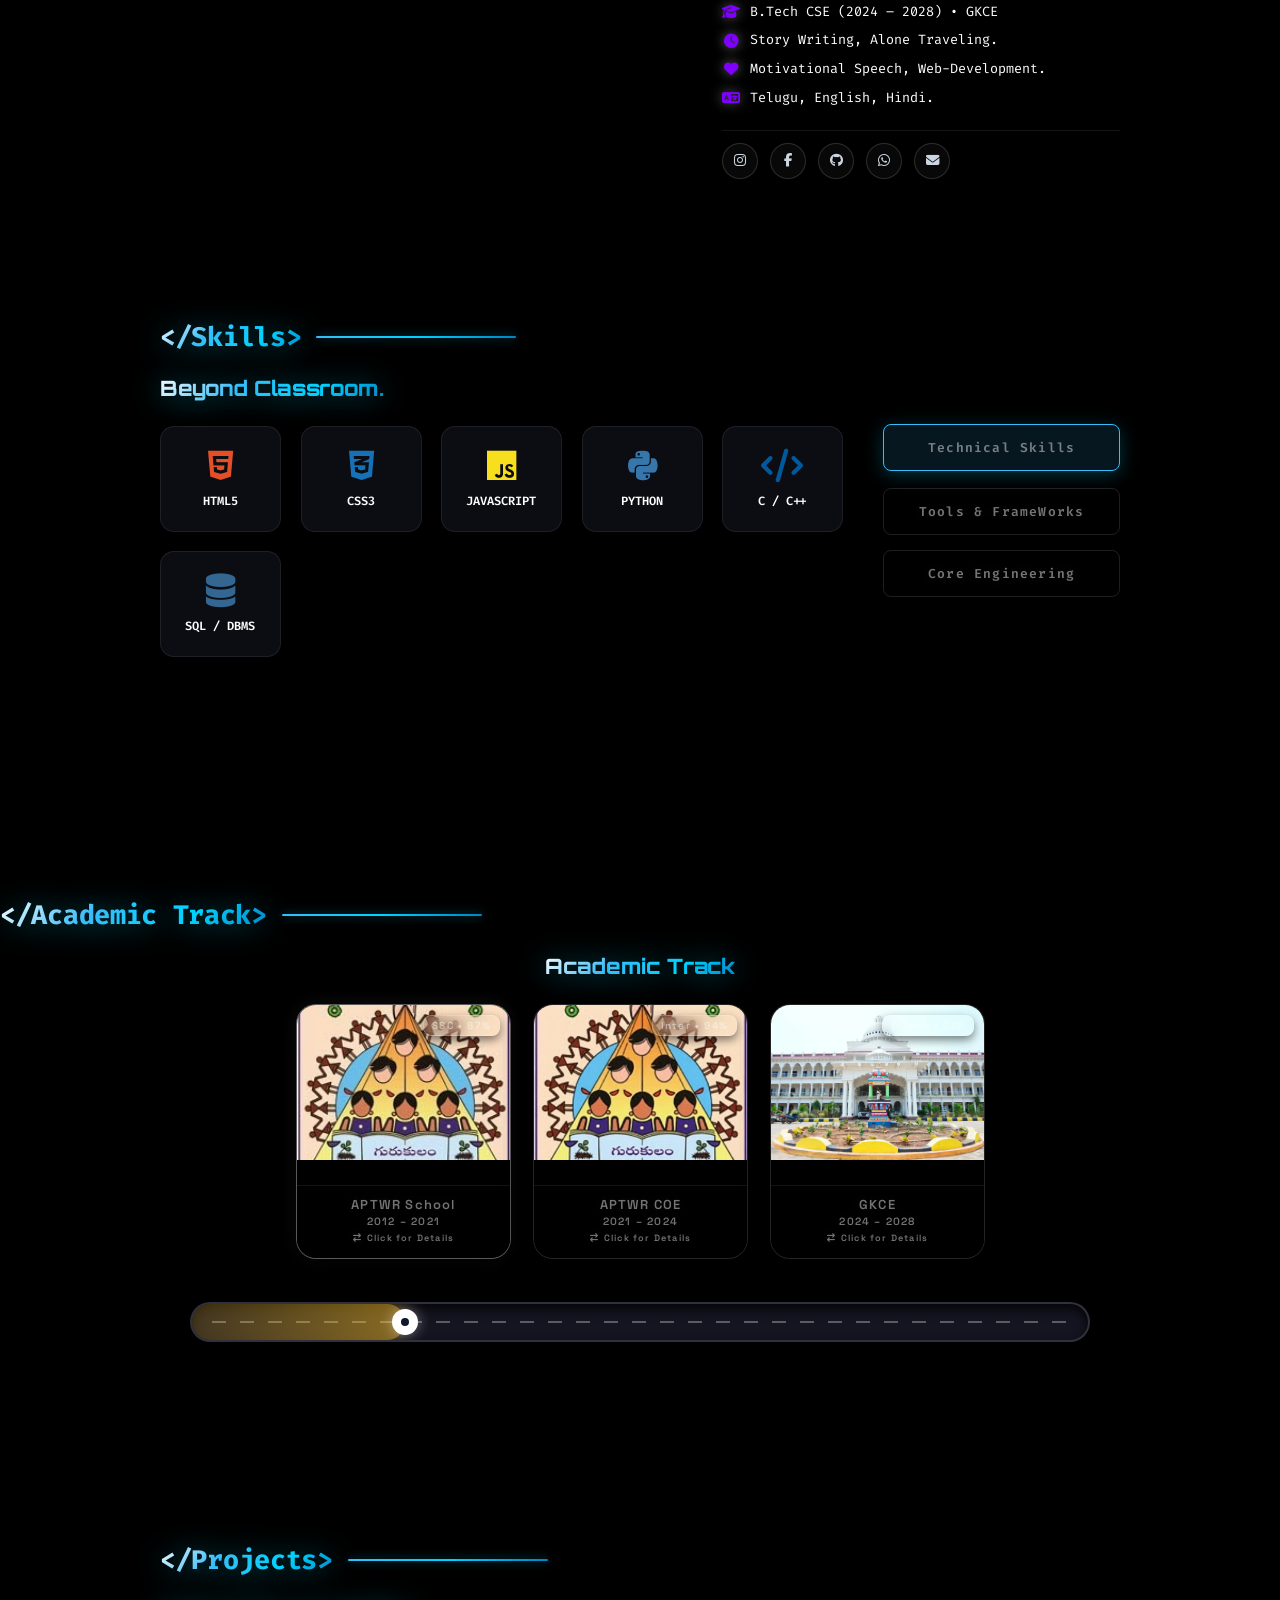
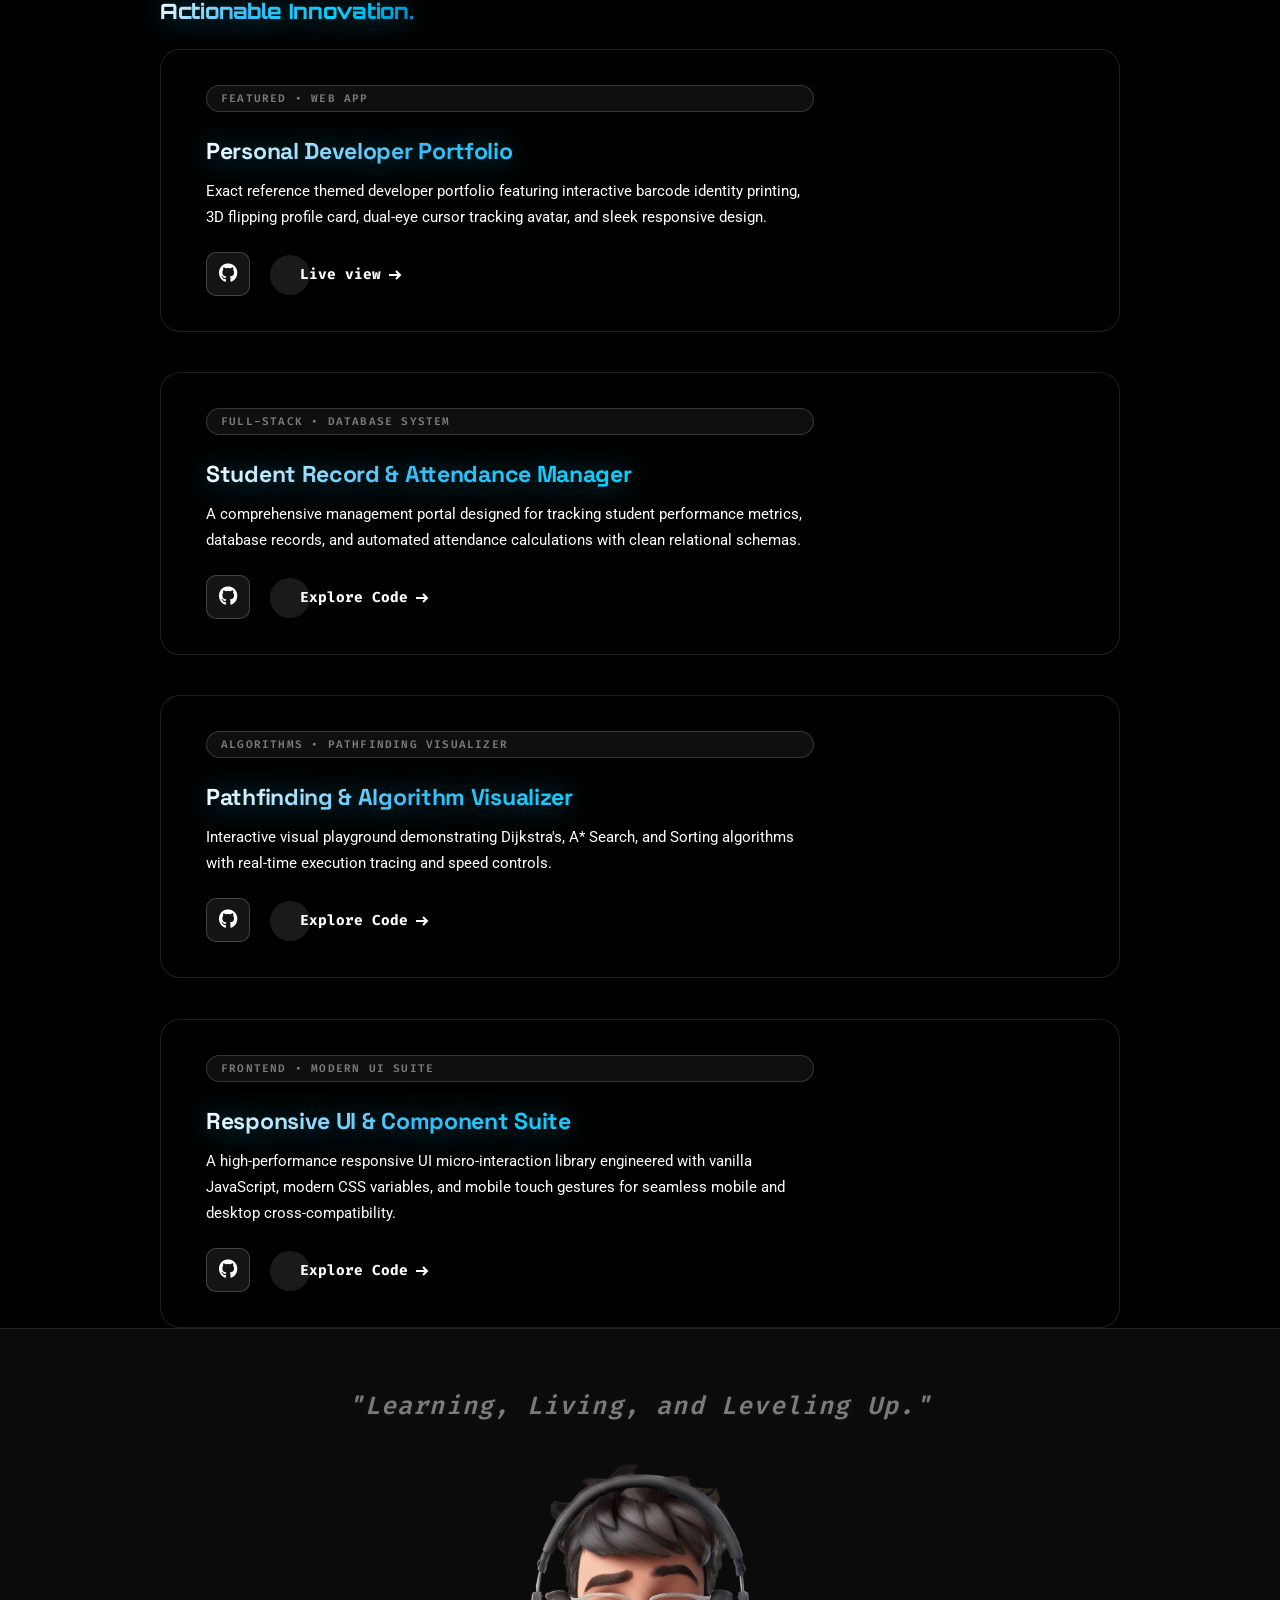
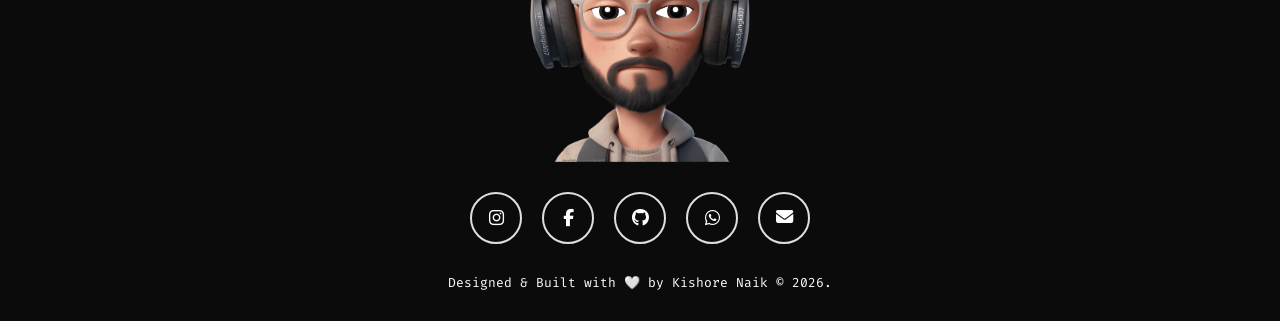
==== commit 13626877: "feat: top navbar black shade in dark theme and white shade in light theme, same size for setting and" ====
--- a/index.html
+++ b/index.html
@@ -47,7 +47,7 @@
     crossorigin="anonymous" referrerpolicy="no-referrer" />
 
   <!-- Main Stylesheet (Black Theme & Exact Animations) -->
-  <link rel="stylesheet" href="css/style.css?v=3.6">
+  <link rel="stylesheet" href="css/style.css?v=3.7">
 </head>
 
 <body class="body">
--- a/css/style.css
+++ b/css/style.css
@@ -257,9 +257,9 @@
 }
 
 .navbar {
-  background: linear-gradient(135deg, rgba(6, 20, 42, 0.9), rgba(2, 10, 24, 0.95)) !important;
-  backdrop-filter: blur(22px);
-  -webkit-backdrop-filter: blur(22px);
+  background: rgba(10, 10, 14, 0.88) !important;
+  backdrop-filter: blur(24px);
+  -webkit-backdrop-filter: blur(24px);
   height: 70px;
   width: 82%;
   max-width: 1100px;
@@ -267,11 +267,11 @@
   display: flex;
   align-items: center;
   justify-content: space-between;
-  border: 1.5px solid rgba(56, 189, 248, 0.45) !important;
+  border: 1.5px solid rgba(255, 255, 255, 0.14) !important;
   border-radius: 50px;
   box-shadow: 0 12px 36px rgba(0, 0, 0, 0.88), 
-              0 0 28px rgba(0, 210, 255, 0.3), 
-              inset 0 1px 2px rgba(56, 189, 248, 0.35) !important;
+              0 0 1px rgba(255, 255, 255, 0.15), 
+              inset 0 1px 1px rgba(255, 255, 255, 0.12) !important;
   position: fixed;
   top: 28px;
   left: 50%;
@@ -419,24 +419,27 @@
 }
 
 .nav-menu-btn:hover {
-  background: rgba(56, 189, 248, 0.16);
-  border-color: #38bdf8;
-  box-shadow: 0 0 16px rgba(56, 189, 248, 0.45);
+  background: rgba(255, 255, 255, 0.16);
+  border-color: rgba(255, 255, 255, 0.5);
+  box-shadow: 0 0 16px rgba(255, 255, 255, 0.45);
 }
 
 .nav-menu-btn:active {
-  transform: scale(0.92);
+  transform: scale(0.92) !important;
+  background: rgba(255, 255, 255, 0.28) !important;
+  border-color: #ffffff !important;
+  box-shadow: 0 0 20px rgba(255, 255, 255, 0.95), 0 0 35px rgba(255, 255, 255, 0.5) !important;
 }
 
 .nav-menu-btn.active {
-  background: rgba(56, 189, 248, 0.22);
-  border-color: #38bdf8;
-  box-shadow: 0 0 18px rgba(56, 189, 248, 0.55);
+  background: rgba(255, 255, 255, 0.2);
+  border-color: rgba(255, 255, 255, 0.85);
+  box-shadow: 0 0 18px rgba(255, 255, 255, 0.65), 0 0 30px rgba(255, 255, 255, 0.3);
 }
 
 .nav-menu-btn.active span:nth-child(1) {
   transform: translate3d(0, 7.5px, 0) rotate(45deg);
-  background-color: #38bdf8;
+  background-color: #ffffff;
 }
 
 .nav-menu-btn.active span:nth-child(2) {
@@ -446,7 +449,7 @@
 
 .nav-menu-btn.active span:nth-child(3) {
   transform: translate3d(0, -7.5px, 0) rotate(-45deg);
-  background-color: #38bdf8;
+  background-color: #ffffff;
 }
 
 /* ===================================================================
@@ -935,8 +938,10 @@
 }
 
 #labelforsetting {
-  width: 40px;
-  height: 40px;
+  width: 42px;
+  height: 42px;
+  min-width: 42px;
+  min-height: 42px;
   border-radius: 50%;
   display: flex;
   align-items: center;
@@ -944,24 +949,34 @@
   background-image: url('../assets/images/settings.svg');
   background-repeat: no-repeat;
   background-position: center;
-  background-size: 58%;
+  background-size: 55%;
   background-color: rgba(255, 255, 255, 0.08);
-  border: 1px solid rgba(56, 189, 248, 0.3);
+  border: 1px solid rgba(255, 255, 255, 0.18);
   cursor: pointer;
   transition: transform 0.4s ease, background-color 0.25s ease, border-color 0.25s ease, box-shadow 0.25s ease;
   user-select: none;
-  box-shadow: 0 4px 12px rgba(0, 0, 0, 0.4);
+  box-shadow: 0 4px 14px rgba(0, 0, 0, 0.35);
 }
 
 #labelforsetting:hover {
-  background-color: rgba(56, 189, 248, 0.16);
-  border-color: #38bdf8;
-  box-shadow: 0 0 16px rgba(56, 189, 248, 0.45);
+  background-color: rgba(255, 255, 255, 0.16);
+  border-color: rgba(255, 255, 255, 0.5);
+  box-shadow: 0 0 16px rgba(255, 255, 255, 0.45);
+}
+
+#labelforsetting:active {
+  transform: scale(0.92) !important;
+  background-color: rgba(255, 255, 255, 0.28) !important;
+  border-color: #ffffff !important;
+  box-shadow: 0 0 20px rgba(255, 255, 255, 0.95), 0 0 35px rgba(255, 255, 255, 0.5) !important;
 }
 
 #switchforsetting:checked+#labelforsetting,
 .settingactivate #labelforsetting {
   transform: rotate(180deg);
+  background-color: rgba(255, 255, 255, 0.2);
+  border-color: rgba(255, 255, 255, 0.85);
+  box-shadow: 0 0 18px rgba(255, 255, 255, 0.65), 0 0 30px rgba(255, 255, 255, 0.3);
 }
 
 .visualmodetogglebuttoncontainer {
@@ -985,8 +1000,10 @@
 
 #labelforvisualmode {
   position: relative;
-  width: 38px;
-  height: 38px;
+  width: 42px;
+  height: 42px;
+  min-width: 42px;
+  min-height: 42px;
   border-radius: 50%;
   display: flex;
   align-items: center;
@@ -996,11 +1013,24 @@
   background-position: center;
   background-size: 55%;
   background-color: rgba(255, 255, 255, 0.08);
-  border: 1px solid rgba(56, 189, 248, 0.3);
+  border: 1px solid rgba(255, 255, 255, 0.18);
   cursor: pointer;
   transition: transform 0.4s ease, background-color 0.25s ease, border-color 0.25s ease, box-shadow 0.25s ease;
   user-select: none;
-  box-shadow: 0 4px 12px rgba(0, 0, 0, 0.4);
+  box-shadow: 0 4px 14px rgba(0, 0, 0, 0.35);
+}
+
+#labelforvisualmode:hover {
+  background-color: rgba(255, 255, 255, 0.16);
+  border-color: rgba(255, 255, 255, 0.5);
+  box-shadow: 0 0 16px rgba(255, 255, 255, 0.45);
+}
+
+#labelforvisualmode:active {
+  transform: scale(0.92) !important;
+  background-color: rgba(255, 255, 255, 0.28) !important;
+  border-color: #ffffff !important;
+  box-shadow: 0 0 20px rgba(255, 255, 255, 0.95), 0 0 35px rgba(255, 255, 255, 0.5) !important;
 }
 
 #switchforvisualmode:checked+#labelforvisualmode,
@@ -3342,11 +3372,42 @@
   border-bottom: 2px solid rgba(15, 23, 42, 0.3) !important;
 }
 
-/* Navbar in light mode */
+/* Navbar in light mode - Pure Frosted White Shade */
 body.light-mode .navbar {
-  background: linear-gradient(135deg, rgba(240, 249, 255, 0.94), rgba(224, 242, 254, 0.96)) !important;
-  border: 1.5px solid rgba(56, 189, 248, 0.5) !important;
-  box-shadow: 0 10px 30px rgba(2, 132, 199, 0.16), 0 0 20px rgba(56, 189, 248, 0.22) !important;
+  background: rgba(255, 255, 255, 0.95) !important;
+  border: 1.5px solid rgba(0, 0, 0, 0.1) !important;
+  box-shadow: 0 10px 32px rgba(0, 0, 0, 0.08), 
+              0 0 1px rgba(0, 0, 0, 0.05),
+              inset 0 1px 2px rgba(255, 255, 255, 0.9) !important;
+}
+
+body.light-mode #labelforsetting {
+  background-color: rgba(0, 0, 0, 0.05) !important;
+  border-color: rgba(0, 0, 0, 0.12) !important;
+  box-shadow: 0 2px 8px rgba(0, 0, 0, 0.06) !important;
+}
+
+body.light-mode #labelforsetting:hover,
+body.light-mode .nav-menu-btn:hover {
+  background-color: rgba(0, 0, 0, 0.08) !important;
+  border-color: rgba(0, 0, 0, 0.3) !important;
+  box-shadow: 0 0 12px rgba(0, 0, 0, 0.12) !important;
+}
+
+body.light-mode #labelforsetting:active,
+body.light-mode .nav-menu-btn:active,
+body.light-mode #labelforvisualmode:active {
+  transform: scale(0.92) !important;
+  background-color: rgba(0, 0, 0, 0.14) !important;
+  border-color: rgba(0, 0, 0, 0.5) !important;
+  box-shadow: 0 0 18px rgba(0, 0, 0, 0.22), 0 0 30px rgba(255, 255, 255, 0.95) !important;
+}
+
+body.light-mode .settingactivate #labelforsetting,
+body.light-mode .nav-menu-btn.active {
+  background-color: rgba(0, 0, 0, 0.1) !important;
+  border-color: rgba(0, 0, 0, 0.4) !important;
+  box-shadow: 0 0 14px rgba(0, 0, 0, 0.15) !important;
 }
 
 body.light-mode .hey {
@@ -3557,7 +3618,41 @@
   color: #000000 !important;
 }
 
-/* Footer in light mode */
+/* Academic Track in light mode - Images & Last Image Background is Pure White */
+body.light-mode .house-img-container,
+body.light-mode #house3 .house-img-container,
+body.light-mode #house3 .house-face,
+body.light-mode #house3 .house-full-image,
+body.light-mode .house:last-child .house-img-container,
+body.light-mode .house:last-child .house-full-image {
+  background-color: #ffffff !important;
+  background: #ffffff !important;
+}
+
+/* Footer in light mode - Entire Footer & Avatar Background is Pure White */
+body.light-mode footer {
+  background-color: #ffffff !important;
+  color: #000000 !important;
+  border-top: 1px solid rgba(0, 0, 0, 0.08) !important;
+}
+
+body.light-mode .footercontainer {
+  background-color: #ffffff !important;
+}
+
+body.light-mode .footer-avatar-container {
+  background-color: #ffffff !important;
+}
+
+body.light-mode .footer-avatar-img,
+body.light-mode #footer-wala-avatar {
+  background-color: transparent !important;
+}
+
+body.light-mode .footer-avatar-face {
+  background-color: #ffffff !important;
+}
+
 body.light-mode .footer-avatar-eye {
   background-color: #ffffff !important;
 }
@@ -3745,9 +3840,9 @@
     margin: 0 !important;
     border-radius: 35px !important;
     z-index: 9999 !important;
-    background: linear-gradient(135deg, rgba(6, 20, 42, 0.92), rgba(2, 10, 24, 0.96)) !important;
-    border: 1.5px solid rgba(56, 189, 248, 0.45) !important;
-    box-shadow: 0 10px 30px rgba(0, 0, 0, 0.85), 0 0 24px rgba(0, 210, 255, 0.28) !important;
+    background: rgba(10, 10, 14, 0.92) !important;
+    border: 1.5px solid rgba(255, 255, 255, 0.14) !important;
+    box-shadow: 0 10px 30px rgba(0, 0, 0, 0.85), 0 0 1px rgba(255, 255, 255, 0.15) !important;
     animation: none !important;
     transition: none !important;
     pointer-events: auto !important;
@@ -3758,26 +3853,34 @@
   }
 
   .setting-container {
-    height: 36px;
-    gap: 6px;
+    height: 38px !important;
+    gap: 8px;
+  }
+
+  #labelforsetting,
+  #labelforvisualmode,
+  .nav-menu-btn {
+    width: 38px !important;
+    height: 38px !important;
+    min-width: 38px !important;
+    min-height: 38px !important;
   }
 
   #labelforsetting {
-    width: 34px;
-    height: 34px;
     background-size: 55%;
   }
 
   #labelforvisualmode {
-    width: 32px;
-    height: 32px;
     background-size: 50%;
   }
 
   .nav-menu-btn {
-    width: 36px;
-    height: 36px;
+    display: flex;
+    flex-direction: column;
+    justify-content: center;
+    align-items: center;
     gap: 4px;
+    padding: 0;
   }
 
   .nav-menu-btn span {
@@ -4074,9 +4177,9 @@
     padding: 0 14px !important;
     margin: 0 !important;
     border-radius: 35px !important;
-    background: linear-gradient(135deg, rgba(6, 20, 42, 0.94), rgba(2, 10, 24, 0.97)) !important;
-    border: 1.5px solid rgba(56, 189, 248, 0.45) !important;
-    box-shadow: 0 10px 28px rgba(0, 0, 0, 0.85), 0 0 24px rgba(0, 210, 255, 0.3) !important;
+    background: rgba(10, 10, 14, 0.94) !important;
+    border: 1.5px solid rgba(255, 255, 255, 0.14) !important;
+    box-shadow: 0 10px 28px rgba(0, 0, 0, 0.85), 0 0 1px rgba(255, 255, 255, 0.15) !important;
     animation: none !important;
     transition: none !important;
   }
@@ -4095,23 +4198,27 @@
   }
 
   .nav-menu-btn {
-    width: 30px !important;
-    height: 30px !important;
-    gap: 3px !important;
-    padding: 3px !important;
+    width: 36px !important;
+    height: 36px !important;
+    min-width: 36px !important;
+    min-height: 36px !important;
+    gap: 4px !important;
+    padding: 0 !important;
   }
 
   .nav-menu-btn span {
-    width: 13px !important;
+    width: 16px !important;
     height: 2px !important;
   }
 
   .nav-menu-btn.active span:nth-child(1) {
-    transform: translate3d(0, 5px, 0) rotate(45deg) !important;
+    transform: translate3d(0, 5.5px, 0) rotate(45deg) !important;
+    background-color: #ffffff !important;
   }
 
   .nav-menu-btn.active span:nth-child(3) {
-    transform: translate3d(0, -5px, 0) rotate(-45deg) !important;
+    transform: translate3d(0, -5.5px, 0) rotate(-45deg) !important;
+    background-color: #ffffff !important;
   }
 
   .hey {
@@ -4184,13 +4291,16 @@
 
   .setting-container {
     margin-left: 0 !important;
-    height: 42px !important;
+    height: 36px !important;
+    gap: 6px !important;
   }
 
   #labelforsetting,
   #labelforvisualmode {
-    width: 38px !important;
-    height: 38px !important;
+    width: 36px !important;
+    height: 36px !important;
+    min-width: 36px !important;
+    min-height: 36px !important;
   }
 
   .letsTalkBtn {
@@ -4644,6 +4754,25 @@
     max-width: 340px !important;
     height: 48px !important;
     padding: 0 10px !important;
+  }
+
+  .nav-menu-btn,
+  #labelforsetting,
+  #labelforvisualmode {
+    width: 32px !important;
+    height: 32px !important;
+    min-width: 32px !important;
+    min-height: 32px !important;
+  }
+
+  .nav-menu-btn span {
+    width: 14px !important;
+    height: 2px !important;
+  }
+
+  .setting-container {
+    height: 32px !important;
+    gap: 5px !important;
   }
 
   .kis {
@@ -4780,7 +4909,6 @@
 body:not(.light-mode) button:hover,
 body:not(.light-mode) a:hover,
 body:not(.light-mode) .resume-btn:hover,
-body:not(.light-mode) .nav-menu-btn:hover,
 body:not(.light-mode) .skill-item:hover,
 body:not(.light-mode) .skills-btn:hover,
 body:not(.light-mode) .cta:hover,
@@ -4794,9 +4922,7 @@
 body:not(.light-mode) .back-close-btn:hover,
 body:not(.light-mode) .tale-action-btn:hover,
 body:not(.light-mode) .view-academic-photo-btn:hover,
-body:not(.light-mode) .popover-link-item:hover,
-body:not(.light-mode) #labelforvisualmode:hover,
-body:not(.light-mode) #labelforsetting:hover {
+body:not(.light-mode) .popover-link-item:hover {
   box-shadow: 0 10px 25px -4px rgba(0, 210, 255, 0.4), 0 0 16px rgba(56, 189, 248, 0.3) !important;
   border-color: #38bdf8 !important;
 }
@@ -4836,7 +4962,6 @@
 body:not(.light-mode) a:active,
 body:not(.light-mode) .resume-btn:active,
 body:not(.light-mode) .letsTalkBtn:active,
-body:not(.light-mode) .nav-menu-btn:active,
 body:not(.light-mode) .house:active,
 body:not(.light-mode) .skill-item:active,
 body:not(.light-mode) .skills-btn:active,
@@ -4854,9 +4979,7 @@
 body:not(.light-mode) .tale-action-btn:active,
 body:not(.light-mode) .view-academic-photo-btn:active,
 body:not(.light-mode) #backtotopbutton:active,
-body:not(.light-mode) .popover-link-item:active,
-body:not(.light-mode) #labelforvisualmode:active,
-body:not(.light-mode) #labelforsetting:active {
+body:not(.light-mode) .popover-link-item:active {
   box-shadow: 0 2px 6px rgba(0, 0, 0, 0.9), inset 0 2px 4px rgba(0, 0, 0, 0.5), 0 0 20px rgba(0, 210, 255, 0.6) !important;
   border-color: #00d2ff !important;
   color: #ffffff !important;
@@ -4866,7 +4989,6 @@
 body.light-mode button:hover,
 body.light-mode a:hover,
 body.light-mode .resume-btn:hover,
-body.light-mode .nav-menu-btn:hover,
 body.light-mode .skill-item:hover,
 body.light-mode .skills-btn:hover,
 body.light-mode .cta:hover,
@@ -4874,9 +4996,7 @@
 body.light-mode .social-media-container a:hover,
 body.light-mode .profile-connect-row a:hover,
 body.light-mode .lang-pill:hover,
-body.light-mode .popover-link-item:hover,
-body.light-mode #labelforvisualmode:hover,
-body.light-mode #labelforsetting:hover {
+body.light-mode .popover-link-item:hover {
   box-shadow: 0 10px 24px -2px rgba(2, 132, 199, 0.28), 0 0 12px rgba(2, 132, 199, 0.2) !important;
   border-color: #0284c7 !important;
 }
@@ -4885,7 +5005,6 @@
 body.light-mode a:active,
 body.light-mode .resume-btn:active,
 body.light-mode .letsTalkBtn:active,
-body.light-mode .nav-menu-btn:active,
 body.light-mode .house:active,
 body.light-mode .skill-item:active,
 body.light-mode .skills-btn:active,
@@ -4903,11 +5022,42 @@
 body.light-mode .tale-action-btn:active,
 body.light-mode .view-academic-photo-btn:active,
 body.light-mode #backtotopbutton:active,
-body.light-mode .popover-link-item:active,
-body.light-mode #labelforvisualmode:active,
-body.light-mode #labelforsetting:active {
+body.light-mode .popover-link-item:active {
   box-shadow: 0 2px 6px rgba(0, 0, 0, 0.15), inset 0 2px 4px rgba(0, 0, 0, 0.08), 0 0 16px rgba(2, 132, 199, 0.35) !important;
   border-color: #0284c7 !important;
+}
+
+/* Pure Light Click & Hover Effects for Navbar Setting Button & 3-Line Menu (No Blue Color) */
+body:not(.light-mode) .nav-menu-btn:hover,
+body:not(.light-mode) #labelforsetting:hover,
+body:not(.light-mode) #labelforvisualmode:hover {
+  box-shadow: 0 0 16px rgba(255, 255, 255, 0.45), 0 0 25px rgba(255, 255, 255, 0.2) !important;
+  border-color: rgba(255, 255, 255, 0.6) !important;
+  background-color: rgba(255, 255, 255, 0.16) !important;
+}
+
+body:not(.light-mode) .nav-menu-btn:active,
+body:not(.light-mode) #labelforsetting:active,
+body:not(.light-mode) #labelforvisualmode:active {
+  box-shadow: 0 0 20px rgba(255, 255, 255, 0.95), 0 0 35px rgba(255, 255, 255, 0.5), inset 0 0 8px rgba(255, 255, 255, 0.4) !important;
+  border-color: #ffffff !important;
+  background-color: rgba(255, 255, 255, 0.28) !important;
+}
+
+body.light-mode .nav-menu-btn:hover,
+body.light-mode #labelforsetting:hover,
+body.light-mode #labelforvisualmode:hover {
+  box-shadow: 0 0 12px rgba(0, 0, 0, 0.12), 0 0 20px rgba(255, 255, 255, 0.8) !important;
+  border-color: rgba(0, 0, 0, 0.25) !important;
+  background-color: rgba(0, 0, 0, 0.08) !important;
+}
+
+body.light-mode .nav-menu-btn:active,
+body.light-mode #labelforsetting:active,
+body.light-mode #labelforvisualmode:active {
+  box-shadow: 0 0 18px rgba(0, 0, 0, 0.22), 0 0 28px rgba(255, 255, 255, 0.95), inset 0 0 6px rgba(0, 0, 0, 0.08) !important;
+  border-color: rgba(0, 0, 0, 0.45) !important;
+  background-color: rgba(0, 0, 0, 0.14) !important;
 }
 
 button:focus-visible,
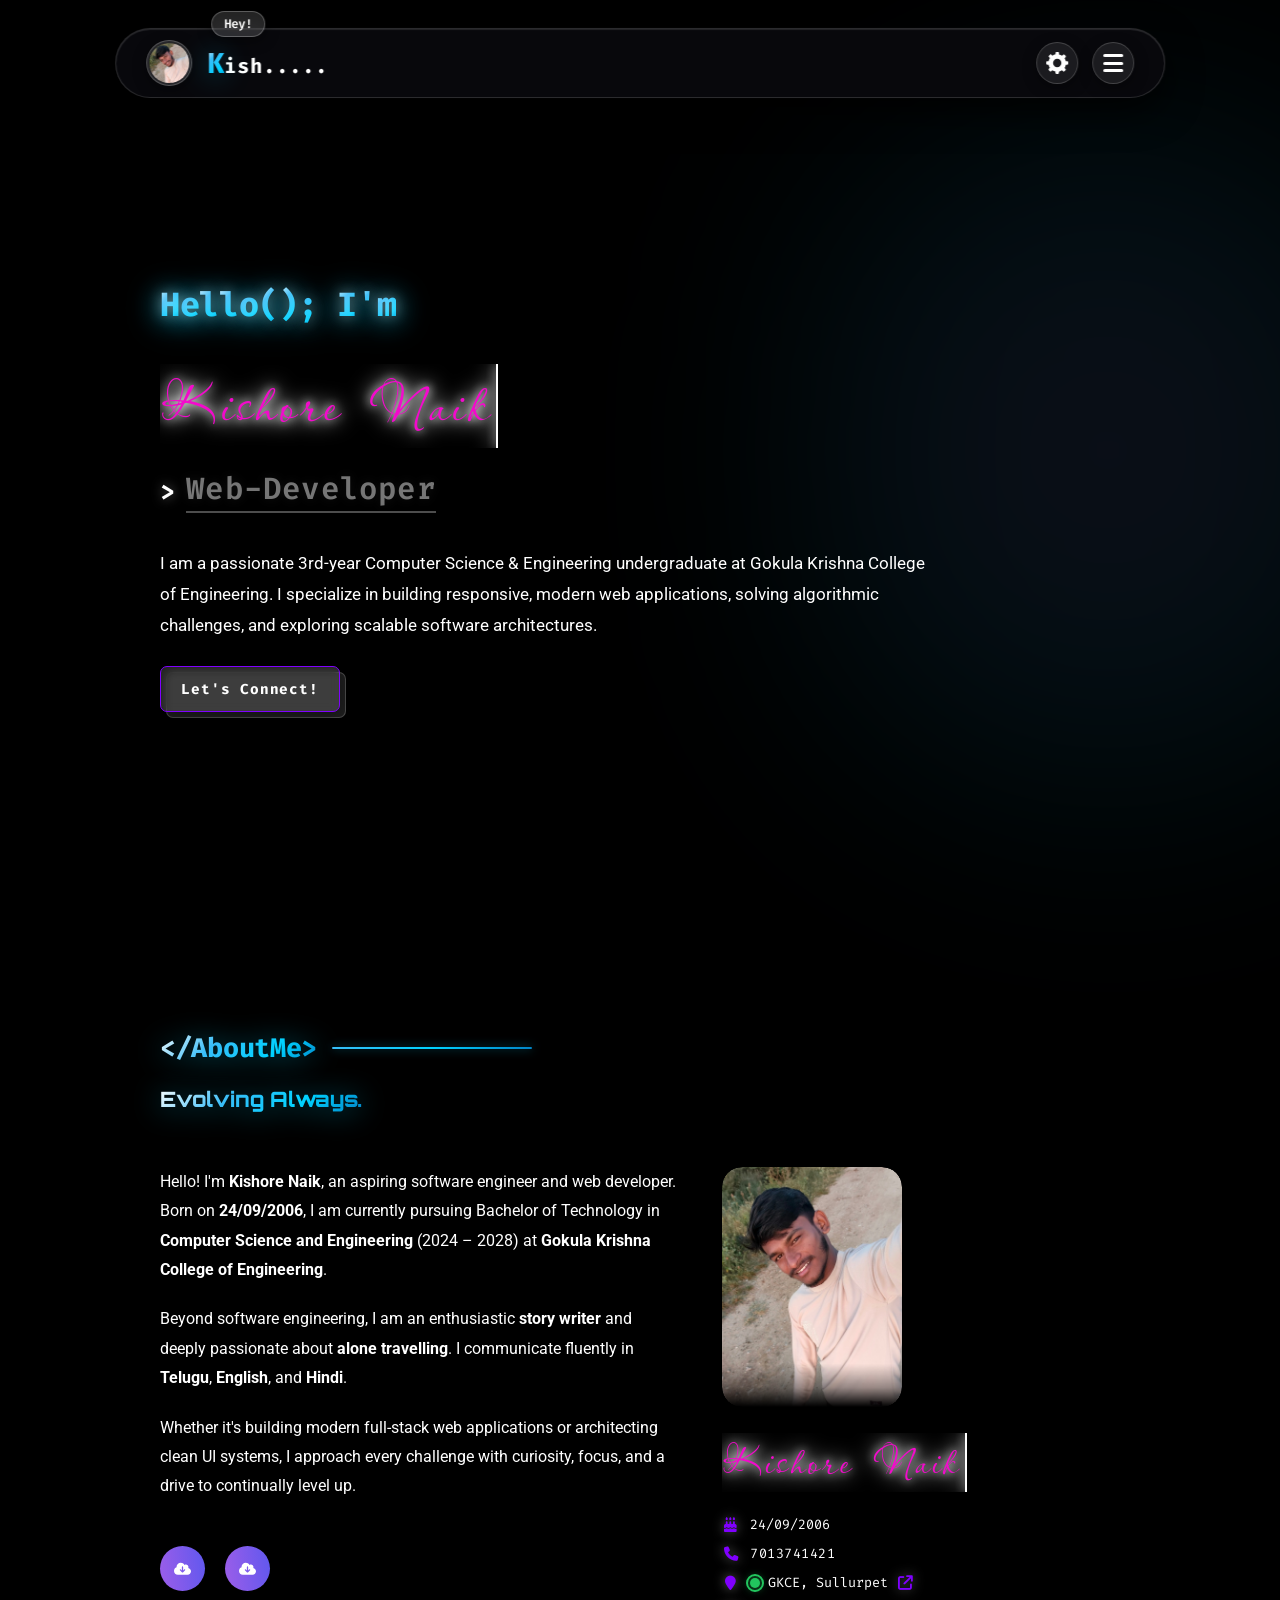
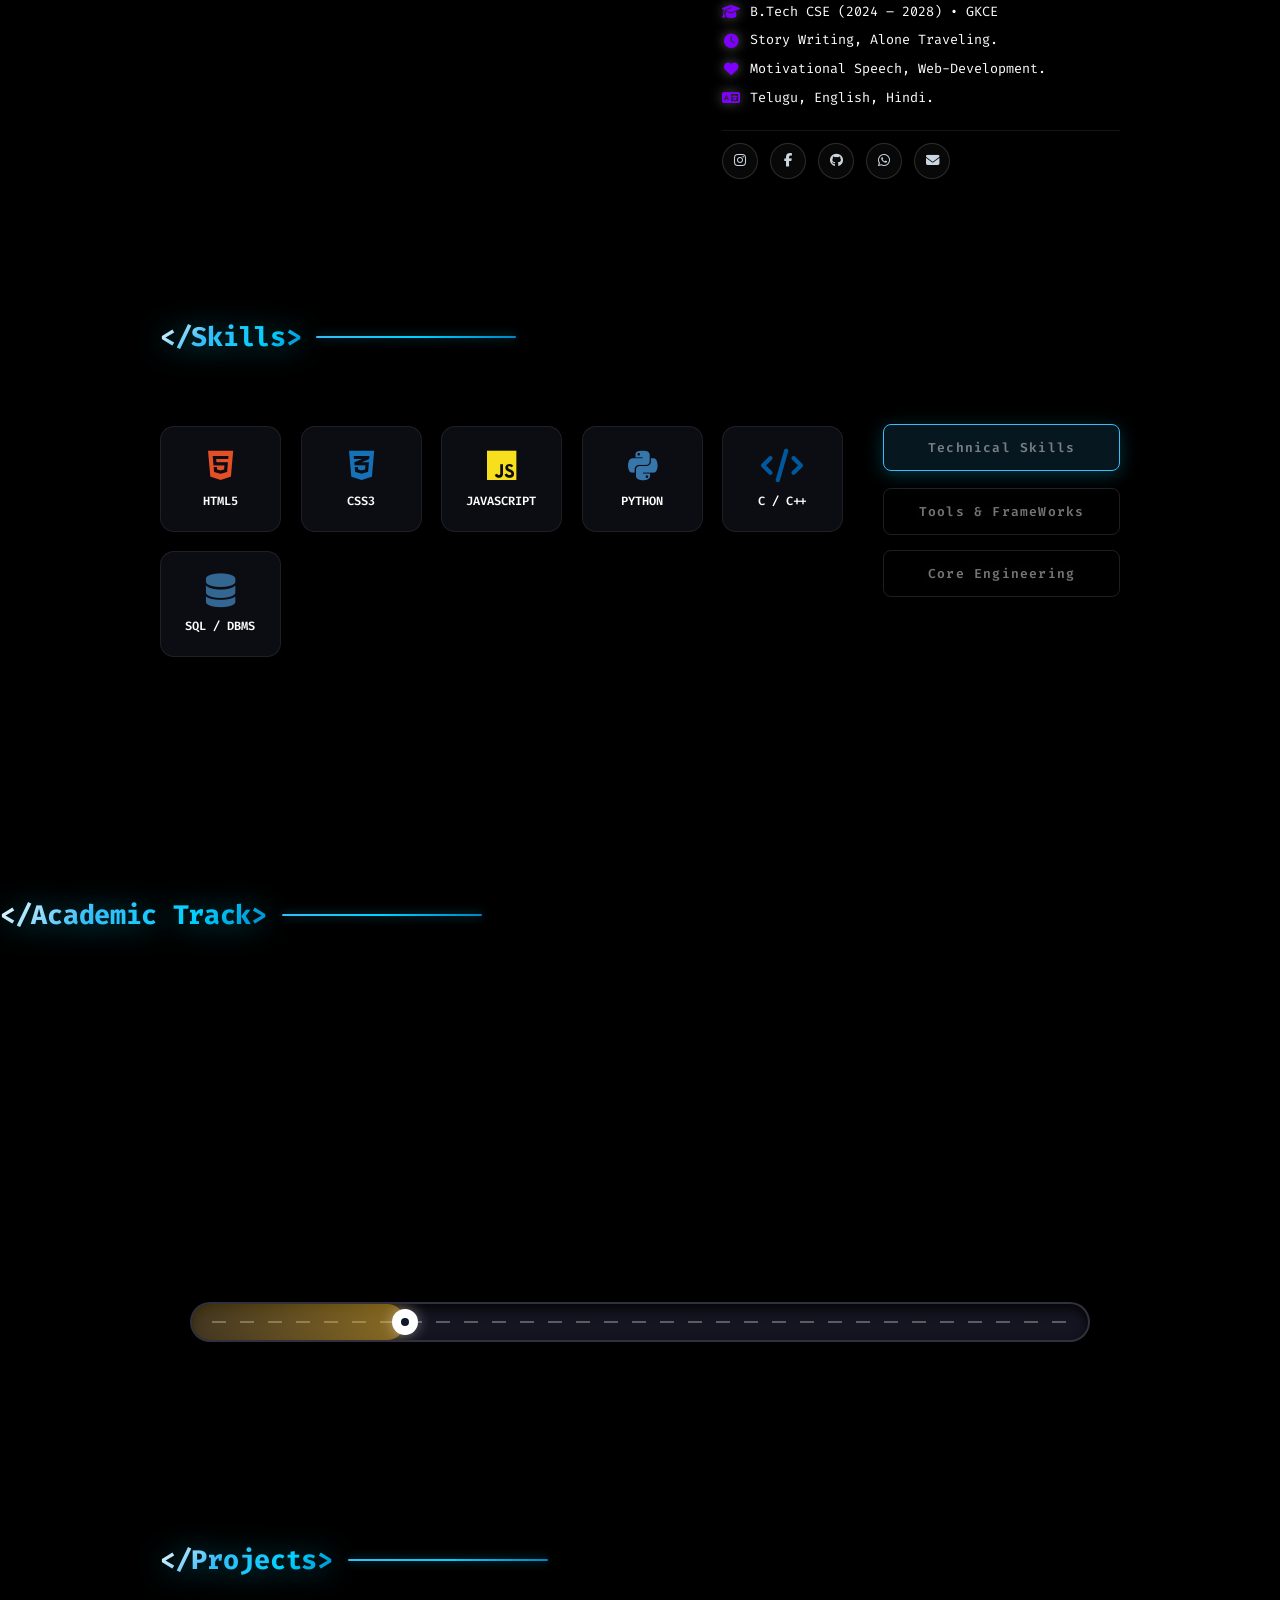
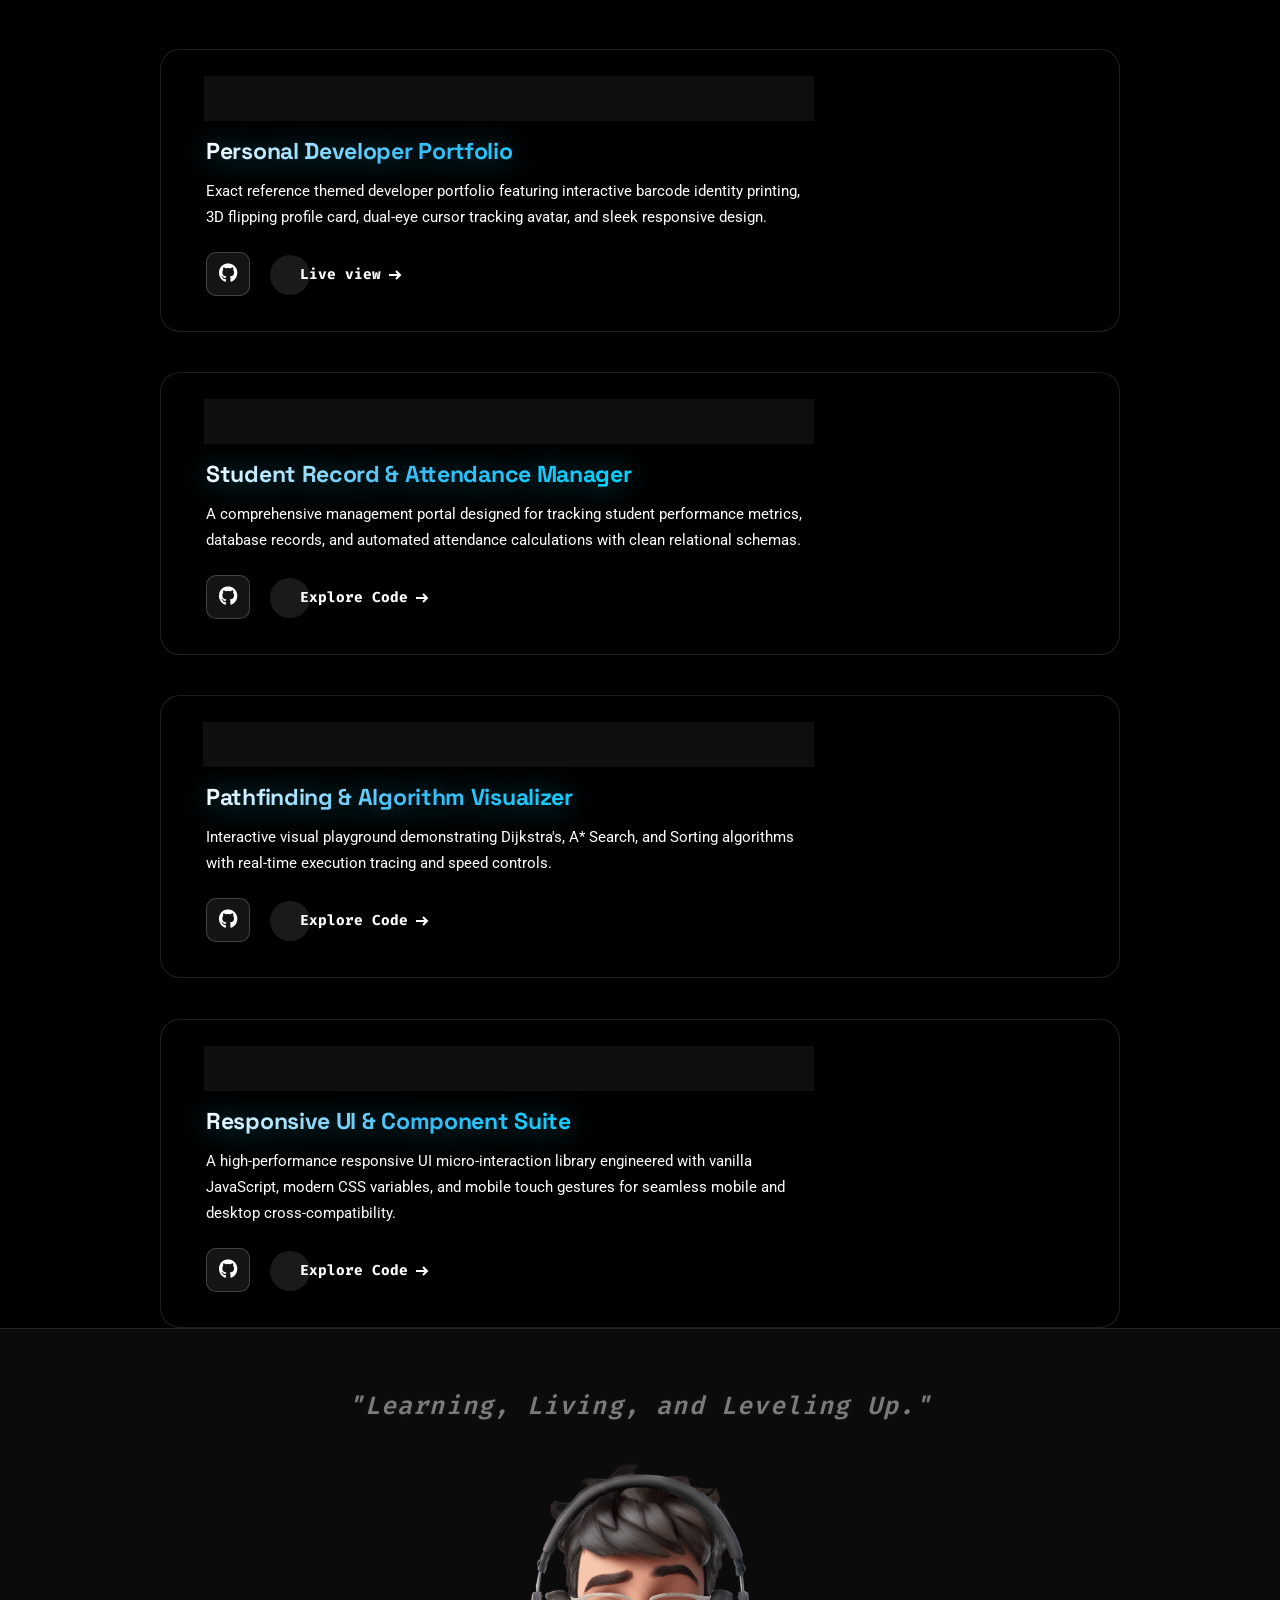
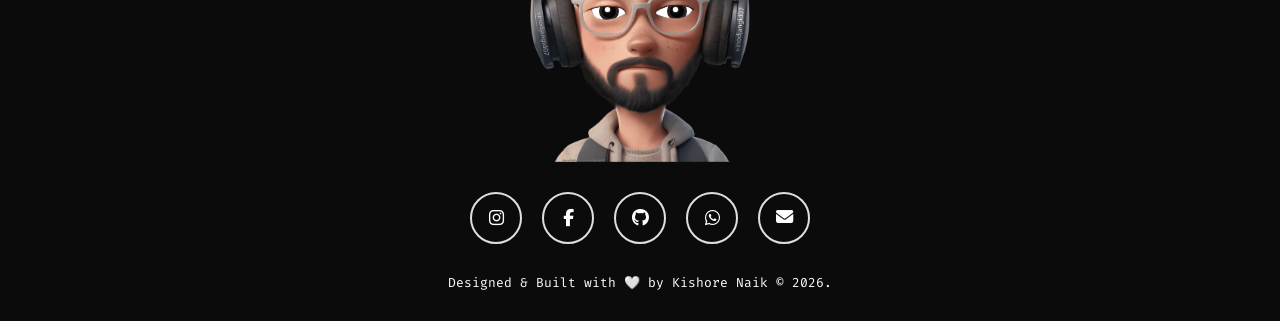
==== commit b1167c3b: "perf: eliminate scroll and interaction lag across mobile and pc with rAF scroll spy, intersection ob" ====
--- a/index.html
+++ b/index.html
@@ -47,7 +47,7 @@
     crossorigin="anonymous" referrerpolicy="no-referrer" />
 
   <!-- Main Stylesheet (Black Theme & Exact Animations) -->
-  <link rel="stylesheet" href="css/style.css?v=3.7">
+  <link rel="stylesheet" href="css/style.css?v=3.8">
 </head>
 
 <body class="body">
@@ -68,7 +68,7 @@
         <div class="logo" tabindex="0">
           <div class="logo-top">
             <img src="assets/images/profile.jpg" onerror="this.onerror=null; this.src='assets/images/profile.svg'"
-              alt="Kishore Naik" id="nav-avatar" />
+              alt="Kishore Naik" id="nav-avatar" decoding="async" />
           </div>
         </div>
         <!-- Exact Logo Typography: Kish..... -->
@@ -303,7 +303,7 @@
             <!-- Avatar DP without side boxes -->
             <div class="dp">
               <img src="assets/images/profile.jpg" onerror="this.onerror=null; this.src='assets/images/profile.svg'"
-                alt="Kishore Naik" />
+                alt="Kishore Naik" decoding="async" />
             </div>
 
             <div class="member-info profile-info-content">
@@ -512,7 +512,7 @@
               <div class="house-face house-front">
                 <div class="house-img-container">
                   <img src="assets/images/academic-school.jpg" alt="APTWR School Narasaraopet" class="house-full-image"
-                    onerror="this.src='assets/images/ssc.svg'" />
+                    onerror="this.src='assets/images/ssc.svg'" loading="lazy" decoding="async" />
                   <div class="house-img-badge">SSC &bull; 87%</div>
                 </div>
                 <div class="house-caption">
@@ -545,7 +545,7 @@
               <div class="house-face house-front">
                 <div class="house-img-container">
                   <img src="assets/images/academic-inter.jpg" alt="APTWR COE" class="house-full-image"
-                    onerror="this.src='assets/images/intermediate.svg'" />
+                    onerror="this.src='assets/images/intermediate.svg'" loading="lazy" decoding="async" />
                   <div class="house-img-badge">Inter &bull; 94%</div>
                 </div>
                 <div class="house-caption">
@@ -578,7 +578,7 @@
               <div class="house-face house-front">
                 <div class="house-img-container">
                   <img src="assets/images/academic-college.jpg" alt="Gokula Krishna College of Engineering"
-                    class="house-full-image" onerror="this.src='assets/images/btech.svg'" />
+                    class="house-full-image" onerror="this.src='assets/images/btech.svg'" loading="lazy" decoding="async" />
                   <div class="house-img-badge">B.Tech &bull; CSE</div>
                 </div>
                 <div class="house-caption">
@@ -755,7 +755,7 @@
       <!-- Character Avatar Image in Center (Stationary Character, Only Eyes Track Clicks/Cursor) -->
       <div class="footer-avatar-container" data-aos="fade-up" title="Click anywhere to see my eyes look!">
         <img src="assets/images/footer-avatar.png" alt="Kishore Naik Avatar" class="footer-avatar-img"
-          id="footer-wala-avatar" />
+          id="footer-wala-avatar" loading="lazy" decoding="async" />
         <div class="footer-avatar-face">
           <div class="footer-avatar-eye footer-left-eye">
             <div class="footer-pupil"></div>
@@ -866,7 +866,7 @@
     <script src="https://unpkg.com/aos@next/dist/aos.js"></script>
 
     <!-- Interactive JavaScript Engine -->
-    <script src="js/main.js?v=3.6"></script>
+    <script src="js/main.js?v=3.8"></script>
 </body>
 
 </html>
--- a/css/style.css
+++ b/css/style.css
@@ -216,7 +216,7 @@
   border-radius: 4px;
 }
 
-/* Ambient Background Blob */
+/* Ambient Background Blob - Hardware Accelerated GPU Layer */
 .blob {
   position: absolute;
   right: -10%;
@@ -229,17 +229,20 @@
   pointer-events: none;
   animation: 3s linear infinite alternate-reverse breath;
   z-index: 0;
+  will-change: transform, opacity;
+  transform: translate3d(0, 0, 0);
+  contain: strict;
 }
 
 @keyframes breath {
   from {
     opacity: 0.3;
-    transform: scale(0.95);
+    transform: translate3d(0, 0, 0) scale(0.95);
   }
 
   to {
     opacity: 0.7;
-    transform: scale(1.1);
+    transform: translate3d(0, 0, 0) scale(1.1);
   }
 }
 
@@ -799,6 +802,7 @@
   min-height: 80px;
   height: fit-content;
   max-width: 100%;
+  contain: layout paint;
 }
 
 .signature-container .textt,
@@ -1876,6 +1880,7 @@
   min-height: 56px !important;
   height: fit-content;
   max-width: 100%;
+  contain: layout paint;
 }
 
 .profile-signature-container .profile-signature-text,
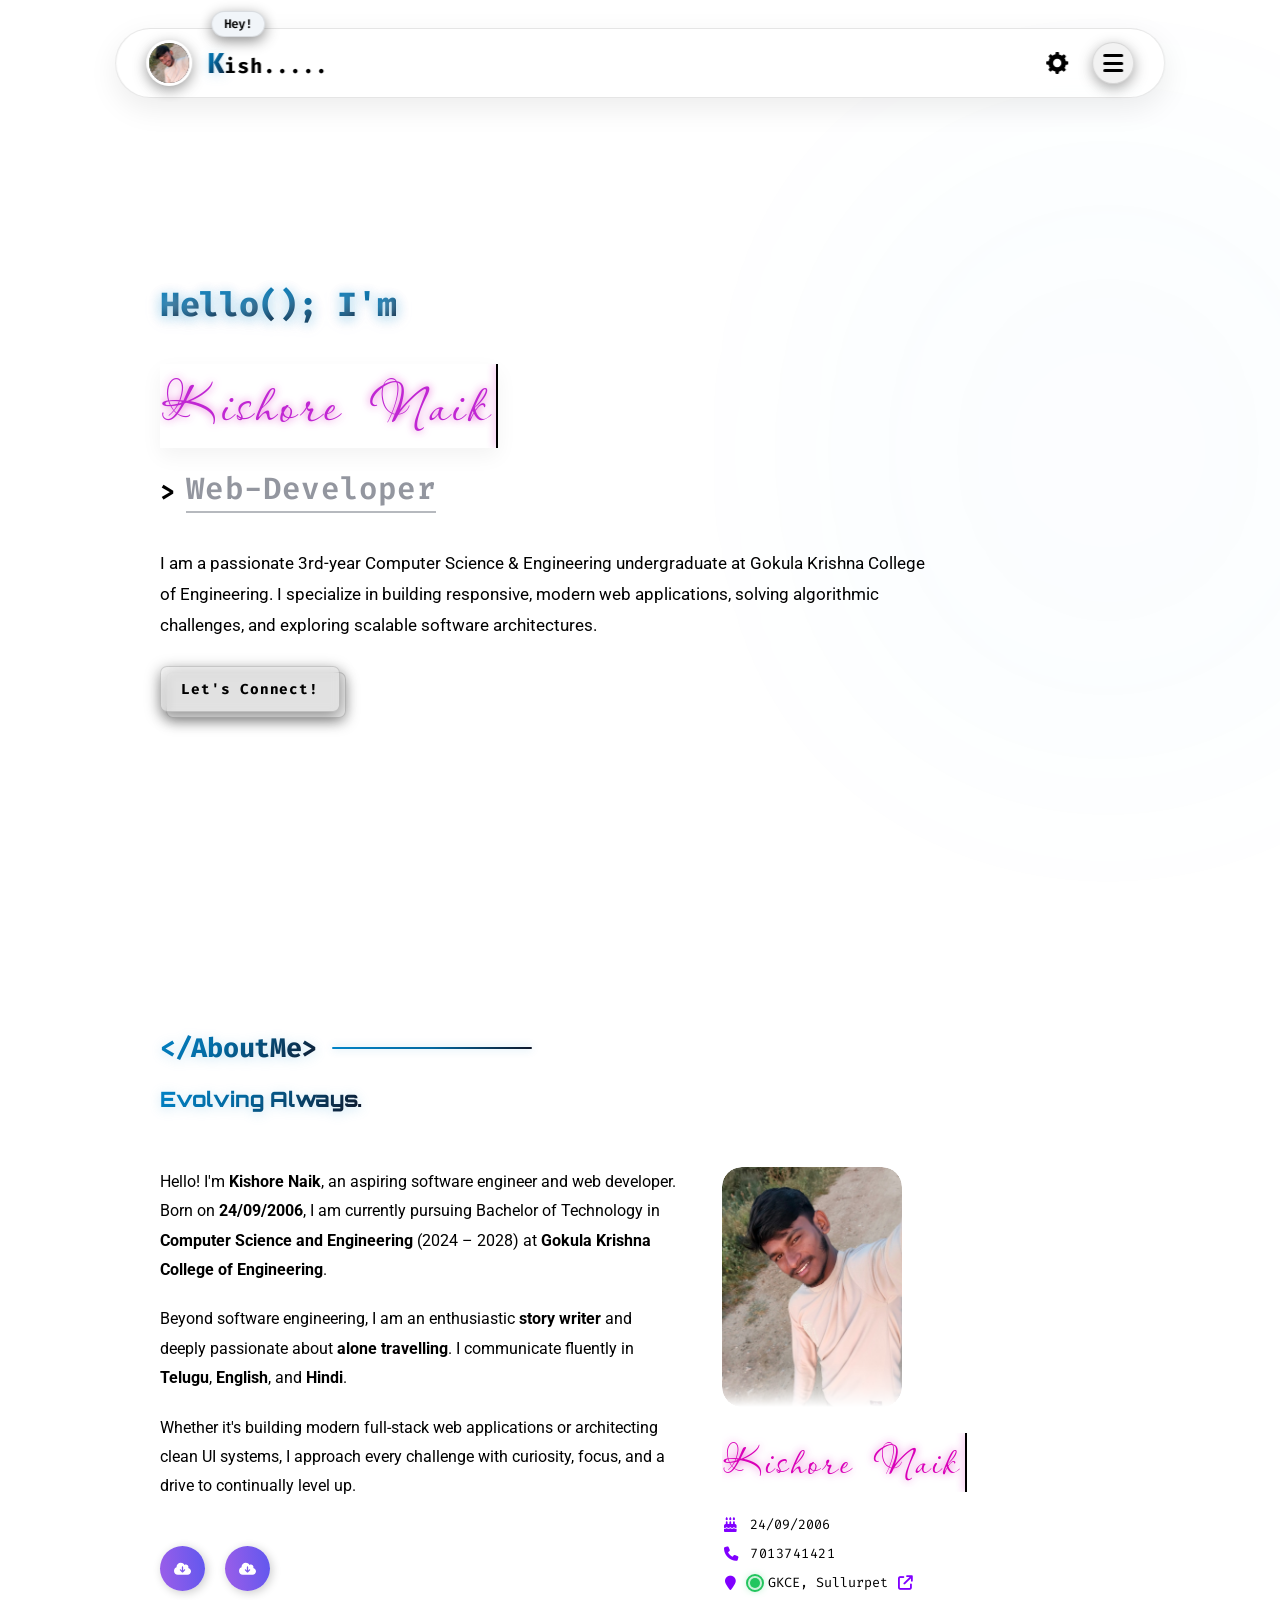
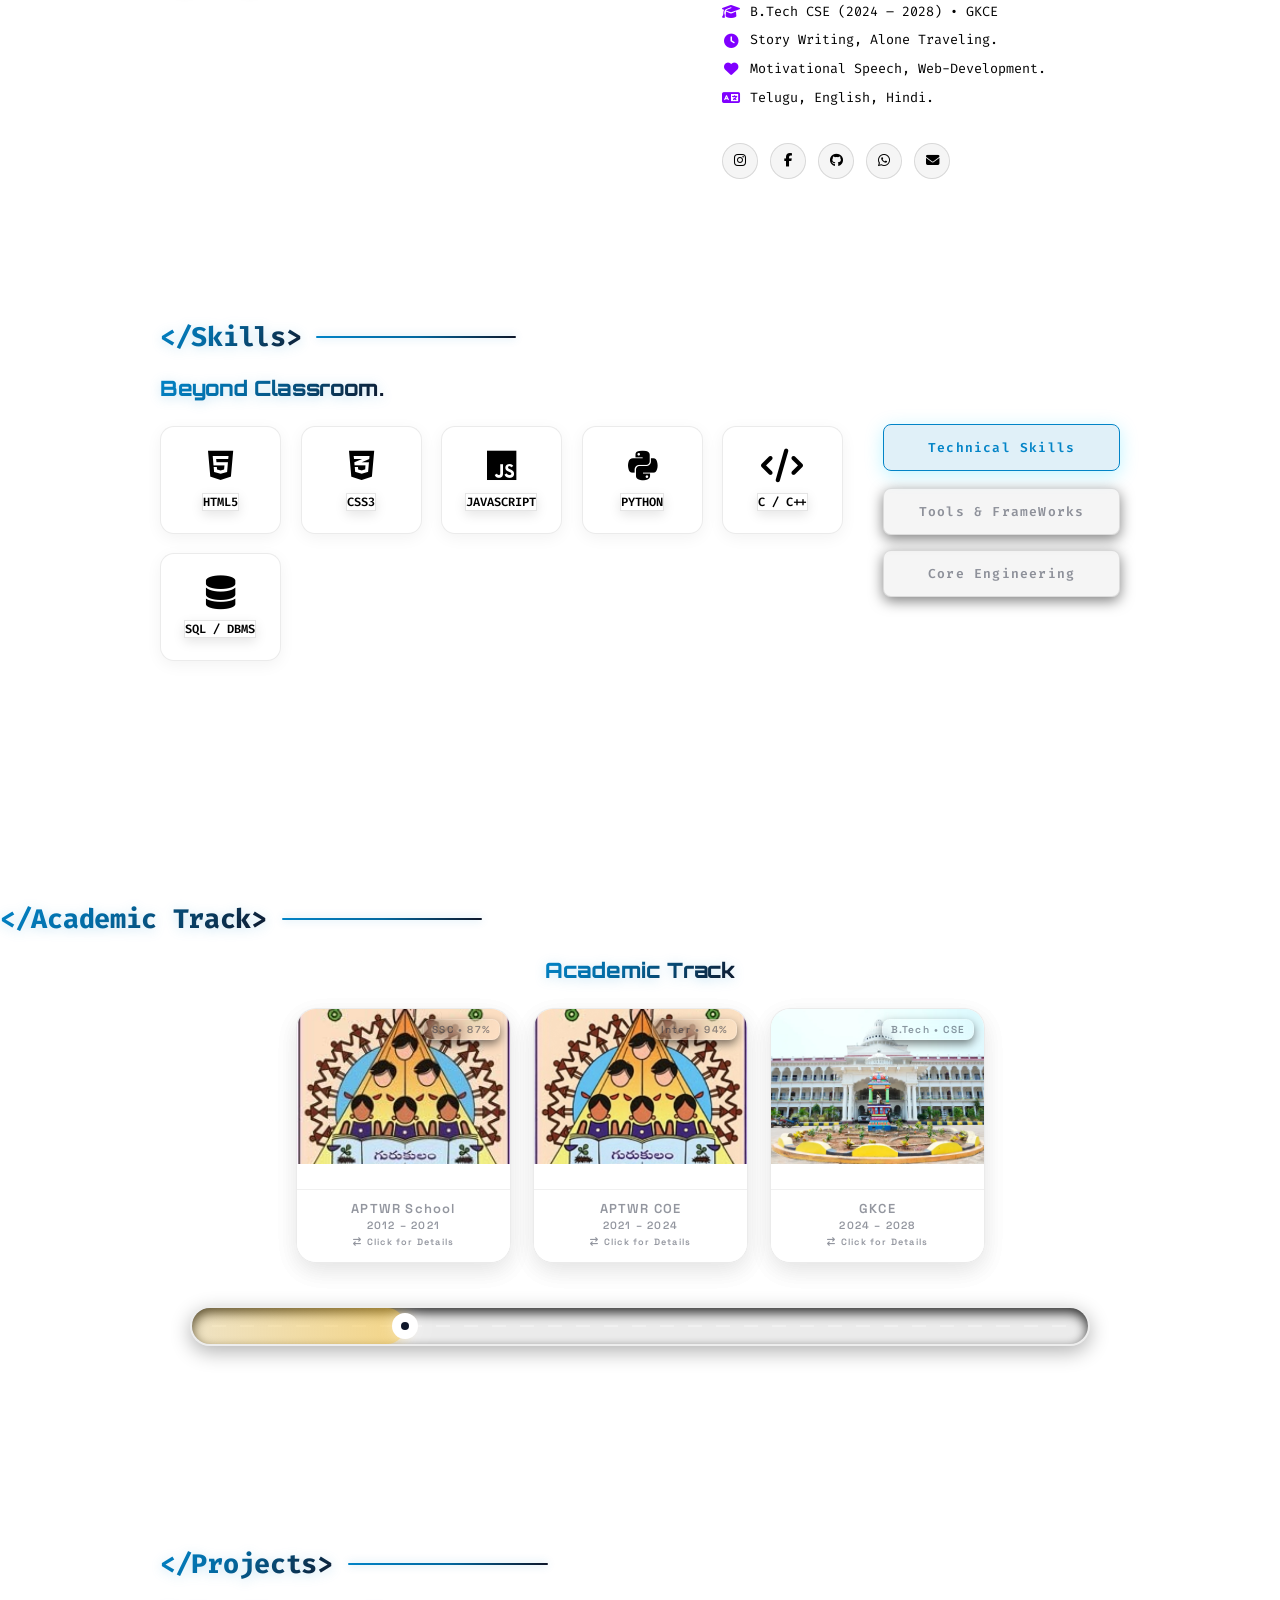
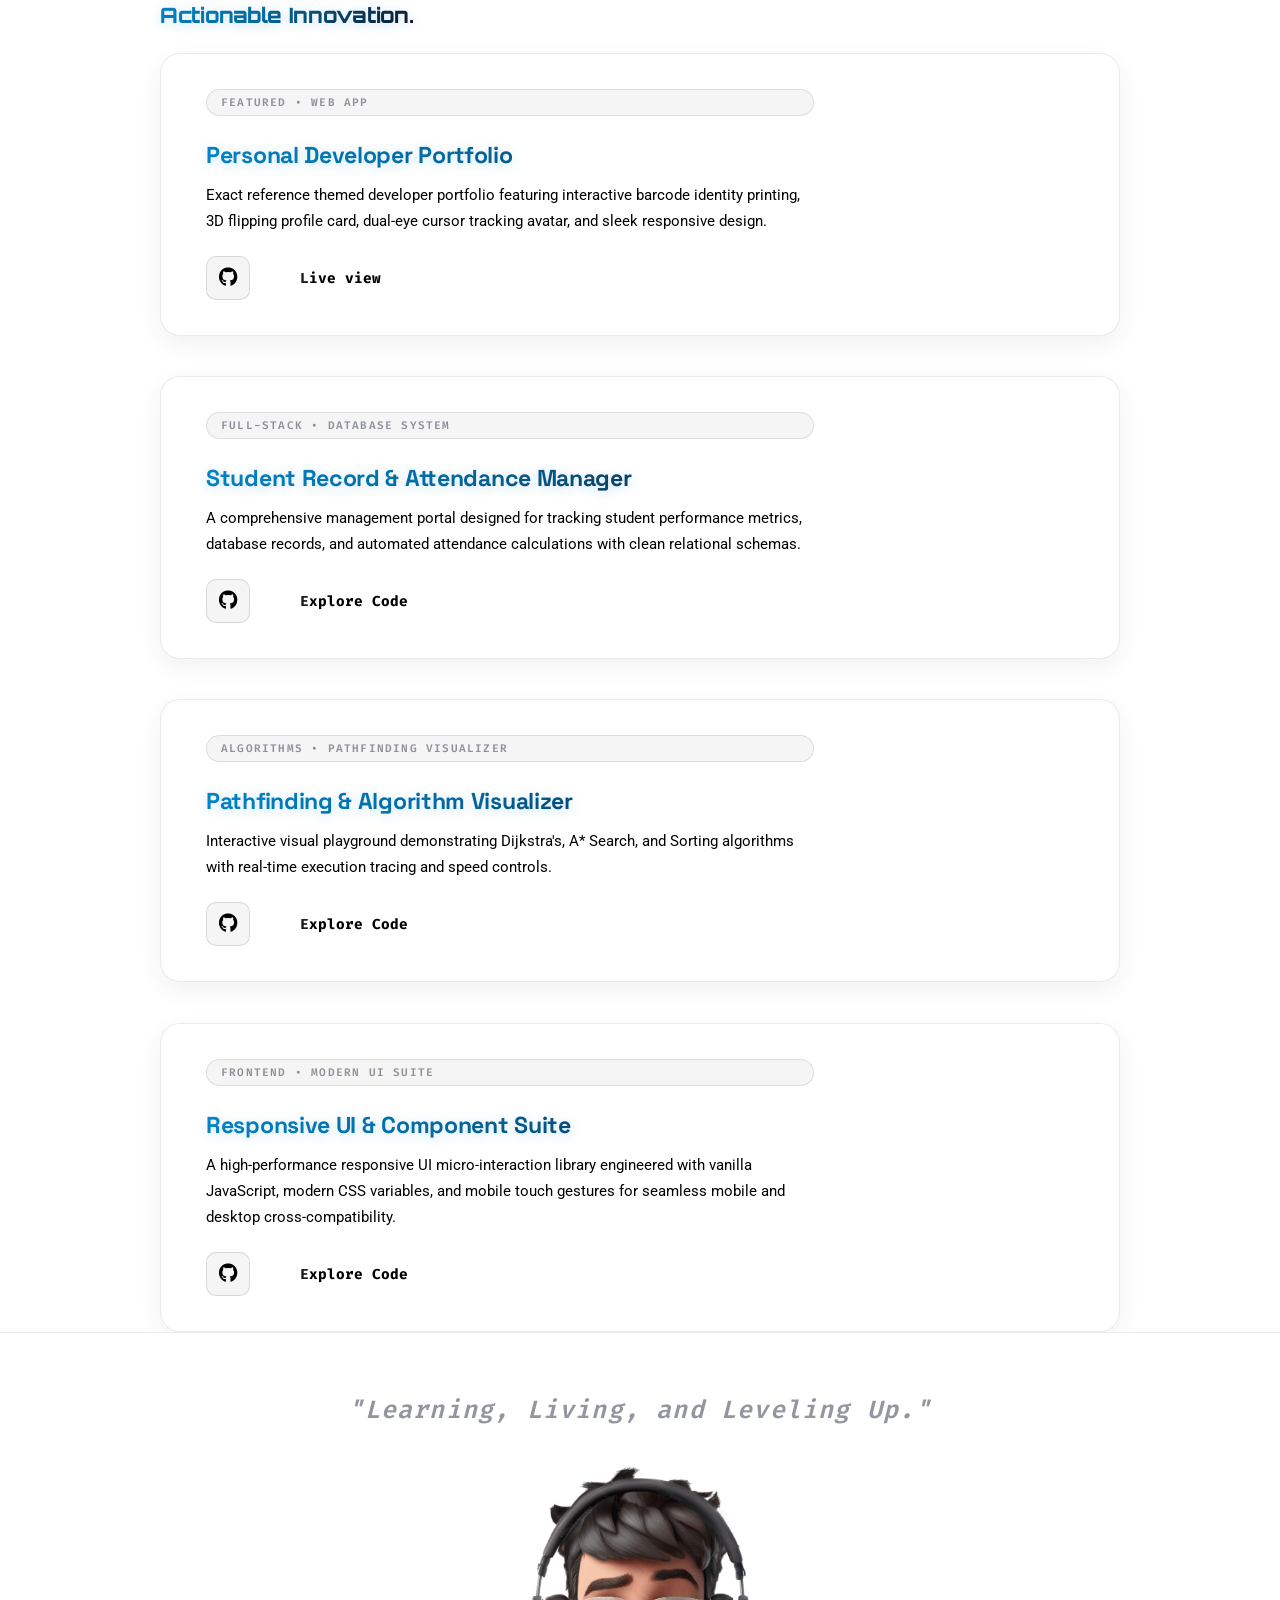
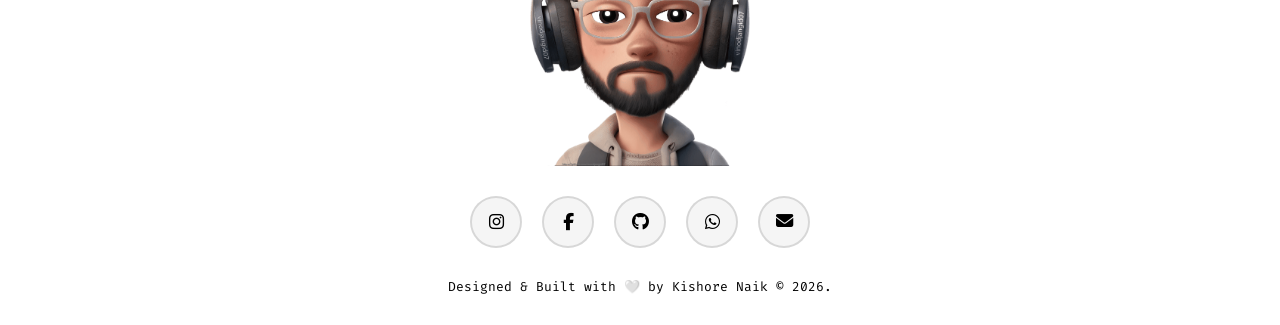
==== commit 24c29aa5: "feat: default to white theme and apply light blur intensity with background visibility to navbar acr" ====
--- a/index.html
+++ b/index.html
@@ -47,10 +47,17 @@
     crossorigin="anonymous" referrerpolicy="no-referrer" />
 
   <!-- Main Stylesheet (Black Theme & Exact Animations) -->
-  <link rel="stylesheet" href="css/style.css?v=3.8">
+  <link rel="stylesheet" href="css/style.css?v=3.9">
 </head>
 
-<body class="body">
+<body class="body light-mode">
+  <script>
+    try {
+      if (localStorage.getItem("kishore-theme") === "dark") {
+        document.body.classList.remove("light-mode");
+      }
+    } catch (e) {}
+  </script>
 
   <!-- Ambient Light Blob -->
   <div class="blob"></div>
@@ -82,12 +89,12 @@
         <!-- Setting & Theme Toggle Button -->
         <div class="setting-container" id="setting-container">
           <input type="checkbox" id="switchforsetting" onclick="settingtoggle()" />
-          <label for="switchforsetting" class="needtobeinvert" id="labelforsetting" tabindex="0"
+          <label for="switchforsetting" class="needtobeinvert invertapplied" id="labelforsetting" tabindex="0"
             aria-label="Settings for appearance" title="Settings"></label>
 
           <!-- Small Moon/Sun Icon (White Theme Toggle Button) -->
           <div class="visualmodetogglebuttoncontainer" id="visualmodetogglebuttoncontainer">
-            <input type="checkbox" id="switchforvisualmode" onclick="visualmode()" />
+            <input type="checkbox" id="switchforvisualmode" onclick="visualmode()" checked />
             <label for="switchforvisualmode" id="labelforvisualmode" tabindex="0" aria-label="Switch White Theme"
               title="Toggle White Theme"></label>
           </div>
@@ -866,7 +873,7 @@
     <script src="https://unpkg.com/aos@next/dist/aos.js"></script>
 
     <!-- Interactive JavaScript Engine -->
-    <script src="js/main.js?v=3.8"></script>
+    <script src="js/main.js?v=3.9"></script>
 </body>
 
 </html>
--- a/css/style.css
+++ b/css/style.css
@@ -260,9 +260,9 @@
 }
 
 .navbar {
-  background: rgba(10, 10, 14, 0.88) !important;
-  backdrop-filter: blur(24px);
-  -webkit-backdrop-filter: blur(24px);
+  background: rgba(10, 10, 14, 0.65) !important;
+  backdrop-filter: blur(10px) saturate(180%) !important;
+  -webkit-backdrop-filter: blur(10px) saturate(180%) !important;
   height: 70px;
   width: 82%;
   max-width: 1100px;
@@ -272,7 +272,7 @@
   justify-content: space-between;
   border: 1.5px solid rgba(255, 255, 255, 0.14) !important;
   border-radius: 50px;
-  box-shadow: 0 12px 36px rgba(0, 0, 0, 0.88), 
+  box-shadow: 0 10px 30px rgba(0, 0, 0, 0.45), 
               0 0 1px rgba(255, 255, 255, 0.15), 
               inset 0 1px 1px rgba(255, 255, 255, 0.12) !important;
   position: fixed;
@@ -3377,13 +3377,15 @@
   border-bottom: 2px solid rgba(15, 23, 42, 0.3) !important;
 }
 
-/* Navbar in light mode - Pure Frosted White Shade */
+/* Navbar in light mode - Light Blur Intensity & Translucent Background Light Visibility */
 body.light-mode .navbar {
-  background: rgba(255, 255, 255, 0.95) !important;
+  background: rgba(255, 255, 255, 0.68) !important;
+  backdrop-filter: blur(10px) saturate(180%) !important;
+  -webkit-backdrop-filter: blur(10px) saturate(180%) !important;
   border: 1.5px solid rgba(0, 0, 0, 0.1) !important;
-  box-shadow: 0 10px 32px rgba(0, 0, 0, 0.08), 
-              0 0 1px rgba(0, 0, 0, 0.05),
-              inset 0 1px 2px rgba(255, 255, 255, 0.9) !important;
+  box-shadow: 0 10px 30px rgba(0, 0, 0, 0.08), 
+              0 0 1px rgba(0, 0, 0, 0.06),
+              inset 0 1px 2px rgba(255, 255, 255, 0.85) !important;
 }
 
 body.light-mode #labelforsetting {
@@ -3845,9 +3847,11 @@
     margin: 0 !important;
     border-radius: 35px !important;
     z-index: 9999 !important;
-    background: rgba(10, 10, 14, 0.92) !important;
+    background: rgba(10, 10, 14, 0.68) !important;
+    backdrop-filter: blur(10px) saturate(180%) !important;
+    -webkit-backdrop-filter: blur(10px) saturate(180%) !important;
     border: 1.5px solid rgba(255, 255, 255, 0.14) !important;
-    box-shadow: 0 10px 30px rgba(0, 0, 0, 0.85), 0 0 1px rgba(255, 255, 255, 0.15) !important;
+    box-shadow: 0 10px 28px rgba(0, 0, 0, 0.45), 0 0 1px rgba(255, 255, 255, 0.15) !important;
     animation: none !important;
     transition: none !important;
     pointer-events: auto !important;
@@ -4182,9 +4186,11 @@
     padding: 0 14px !important;
     margin: 0 !important;
     border-radius: 35px !important;
-    background: rgba(10, 10, 14, 0.94) !important;
+    background: rgba(10, 10, 14, 0.68) !important;
+    backdrop-filter: blur(10px) saturate(180%) !important;
+    -webkit-backdrop-filter: blur(10px) saturate(180%) !important;
     border: 1.5px solid rgba(255, 255, 255, 0.14) !important;
-    box-shadow: 0 10px 28px rgba(0, 0, 0, 0.85), 0 0 1px rgba(255, 255, 255, 0.15) !important;
+    box-shadow: 0 10px 26px rgba(0, 0, 0, 0.45), 0 0 1px rgba(255, 255, 255, 0.15) !important;
     animation: none !important;
     transition: none !important;
   }
